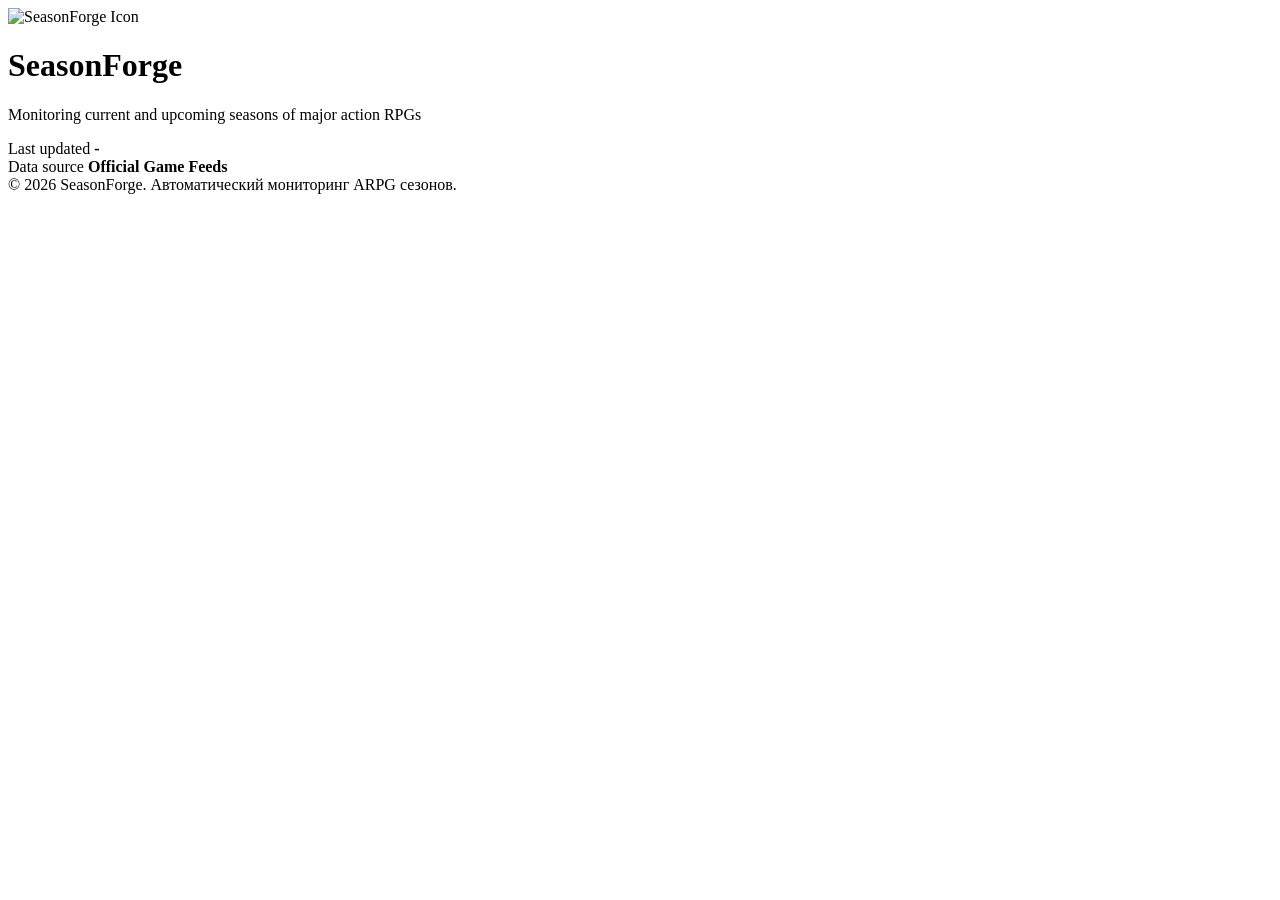
==== index.html @ a8137d78 "feat: implement SEO enhancements, hreflang alternates, and Event graph schemas (Step 4)" ====
<!DOCTYPE html>
<html lang="en">
  <head>
    <meta charset="UTF-8" />
    <meta name="viewport" content="width=device-width, initial-scale=1.0" />
    <title>SeasonForge - ARPG Season Tracker</title>
    <meta name="description" content="Monitor current and upcoming seasons, cycles, and leagues of major action RPGs like Path of Exile, Diablo IV, Last Epoch, and Torchlight Infinite." />
    
    <!-- Open Graph / Facebook -->
    <meta property="og:type" content="website" />
    <meta property="og:title" content="SeasonForge - ARPG Season Tracker" />
    <meta property="og:description" content="Monitor current and upcoming seasons, cycles, and leagues of major action RPGs like Path of Exile, Diablo IV, Last Epoch, and Torchlight Infinite." />
    
    <!-- Twitter -->
    <meta name="twitter:card" content="summary_large_image" />
    <meta name="twitter:title" content="SeasonForge - ARPG Season Tracker" />
    <meta name="twitter:description" content="Monitor current and upcoming seasons, cycles, and leagues of major action RPGs like Path of Exile, Diablo IV, Last Epoch, and Torchlight Infinite." />

    <link rel="stylesheet" href="./src/styles/main.css" />
    <link rel="icon" href="./assets/favicon.png" type="image/png" />
    <link rel="canonical" href="https://seasonforge.com/" />
    <link rel="alternate" hreflang="x-default" href="https://seasonforge.com/" />
    <link rel="alternate" hreflang="en" href="https://seasonforge.com/" />
    <link rel="alternate" hreflang="ru" href="https://seasonforge.com/?lang=ru" />
    <meta property="og:image" content="https://seasonforge.com/assets/images/og-image.jpg" />
    <meta name="twitter:image" content="https://seasonforge.com/assets/images/og-image.jpg" />
  </head>
  <body>
    <header class="app-header">
      <div class="app-header__logo-block">
        <div class="app-header__icon" style="padding: 0; overflow: hidden; background: transparent; border: none;">
          <img src="./assets/favicon.png" alt="SeasonForge Icon" style="width: 100%; height: 100%; object-fit: cover; border-radius: inherit;" />
        </div>
        <div>
          <h1 class="app-header__title">SeasonForge</h1>
          <p class="app-header__subtitle" id="app-header-subtitle">Monitoring current and upcoming seasons of major action RPGs</p>
        </div>
      </div>
      <div class="app-header__right-block" style="display: flex; align-items: center; gap: 1rem; flex-wrap: wrap;">
        <div class="app-header__meta">
          <div class="app-header__meta-item">
            <span class="app-header__meta-label" id="lbl-last-updated">Last updated</span>
            <strong id="last-updated-time">-</strong>
          </div>
          <div class="app-header__meta-item">
            <span class="app-header__meta-label" id="lbl-data-source">Data source</span>
            <strong id="lbl-source-value">Official Game Feeds</strong>
          </div>
        </div>
        <div id="lang-switcher" class="lang-switcher"></div>
      </div>
    </header>

    <div class="app-layout">
      <aside id="navbar"></aside>
      <main id="content"></main>
    </div>

    <footer class="app-footer">
      <span>© 2026 SeasonForge. Автоматический мониторинг ARPG сезонов.</span>
    </footer>

    <div id="toast-root"></div>
    <div id="modal-root"></div>
    <script type="module" src="./src/app.js"></script>
  </body>
</html>
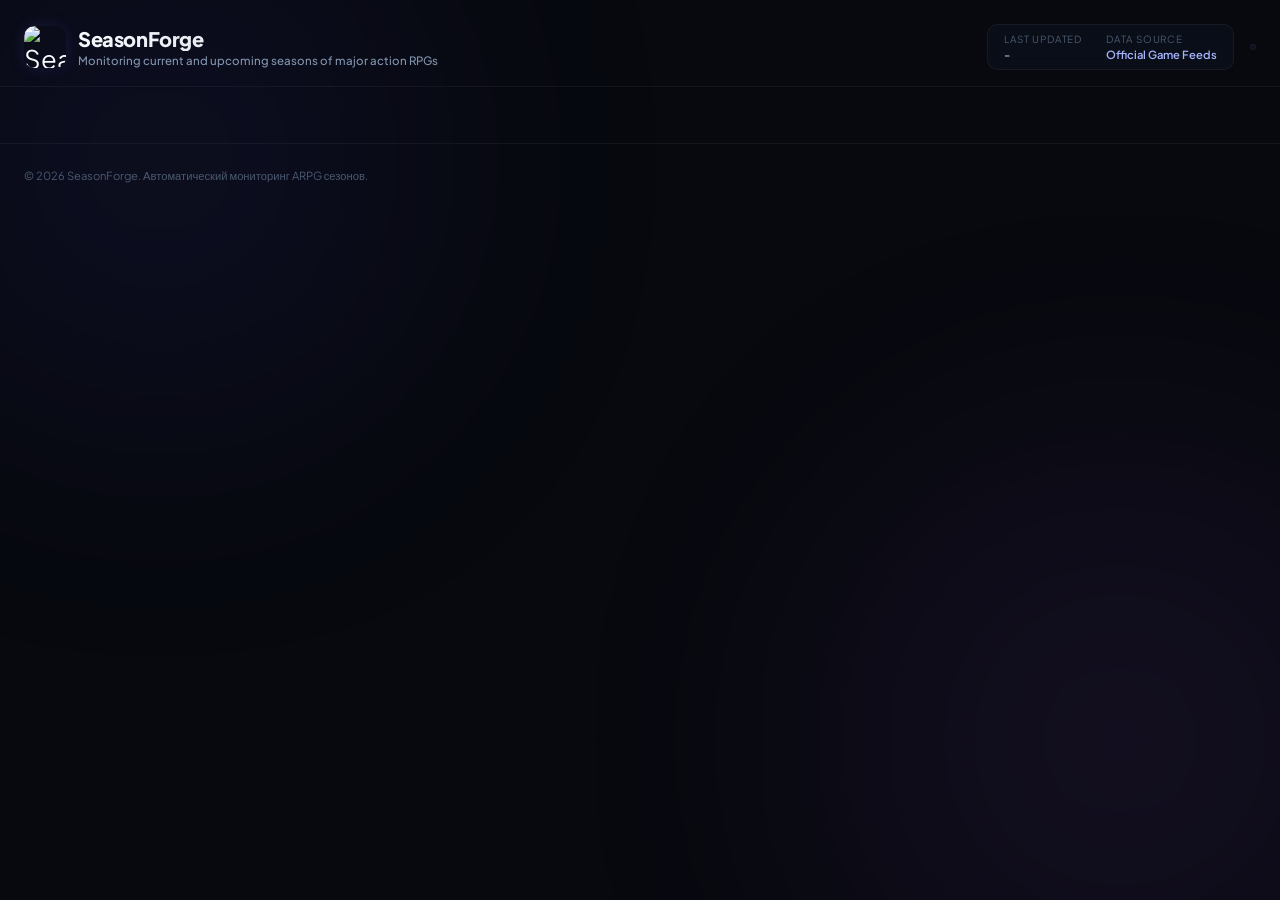
==== commit 824cfb22: "seo: add Google site verification meta tag and HTML verification file" ====
--- a/index.html
+++ b/index.html
@@ -5,6 +5,7 @@
     <meta name="viewport" content="width=device-width, initial-scale=1.0" />
     <title>SeasonForge - ARPG Season Tracker</title>
     <meta name="description" content="Monitor current and upcoming seasons, cycles, and leagues of major action RPGs like Path of Exile, Diablo IV, Last Epoch, and Torchlight Infinite." />
+    <meta name="google-site-verification" content="1ZmquktDWf9wST9j1OsRN_dFaSGy_9-yIFz_5vbRN0c" />
     
     <!-- Open Graph / Facebook -->
     <meta property="og:type" content="website" />
@@ -18,12 +19,12 @@
 
     <link rel="stylesheet" href="./src/styles/main.css" />
     <link rel="icon" href="./assets/favicon.png" type="image/png" />
-    <link rel="canonical" href="https://seasonforge.com/" />
-    <link rel="alternate" hreflang="x-default" href="https://seasonforge.com/" />
-    <link rel="alternate" hreflang="en" href="https://seasonforge.com/" />
-    <link rel="alternate" hreflang="ru" href="https://seasonforge.com/?lang=ru" />
-    <meta property="og:image" content="https://seasonforge.com/assets/images/og-image.jpg" />
-    <meta name="twitter:image" content="https://seasonforge.com/assets/images/og-image.jpg" />
+    <link rel="canonical" href="https://seasonforge.github.io/" />
+    <link rel="alternate" hreflang="x-default" href="https://seasonforge.github.io/" />
+    <link rel="alternate" hreflang="en" href="https://seasonforge.github.io/" />
+    <link rel="alternate" hreflang="ru" href="https://seasonforge.github.io/?lang=ru" />
+    <meta property="og:image" content="https://seasonforge.github.io/assets/images/og-image.jpg" />
+    <meta name="twitter:image" content="https://seasonforge.github.io/assets/images/og-image.jpg" />
   </head>
   <body>
     <header class="app-header">
--- a/src/styles/main.css
+++ b/src/styles/main.css
@@ -0,0 +1,1917 @@
+@import url('https://fonts.googleapis.com/css2?family=Plus+Jakarta+Sans:wght@300;400;500;600;700;800&display=swap');
+
+:root {
+  color-scheme: dark;
+  --bg: #07090e;
+  --panel: rgba(16, 22, 37, 0.7);
+  --panel-strong: rgba(7, 9, 14, 0.85);
+  --text: #f8fafc;
+  --muted: #8294ad;
+  --muted-strong: #4a5a70;
+  --border: rgba(255, 255, 255, 0.09);
+  --border-soft: rgba(255, 255, 255, 0.05);
+  --accent: #6366f1;
+  --accent-soft: rgba(99, 102, 241, 0.08);
+  --accent-glow: rgba(99, 102, 241, 0.2);
+  --gold: #f5c342;
+  --gold-soft: rgba(245, 195, 66, 0.1);
+  --gold-glow: rgba(245, 195, 66, 0.15);
+  --green-soft: rgba(16, 185, 129, 0.1);
+  --green-text: #a7f3d0;
+  --amber-soft: rgba(245, 158, 11, 0.1);
+  --amber-text: #fef08a;
+  --radius-xs: 8px;
+  --radius-sm: 10px;
+  --radius-md: 16px;
+  --radius-lg: 20px;
+  --radius-xl: 24px;
+  --font: 'Plus Jakarta Sans', sans-serif;
+  --shadow-card: 0 30px 70px rgba(0, 0, 0, 0.6);
+  --shadow-glow: 0 0 40px rgba(99, 102, 241, 0.04);
+}
+
+* {
+  box-sizing: border-box;
+}
+
+body {
+  margin: 0;
+  font-family: var(--font);
+  background: #07090e;
+  color: #f8fafc;
+  min-height: 100vh;
+  overflow-x: hidden;
+}
+
+/* Ambient glow orbs */
+body::before,
+body::after {
+  content: '';
+  position: fixed;
+  border-radius: 999px;
+  filter: blur(140px);
+  pointer-events: none;
+  z-index: 0;
+  opacity: 0.4;
+}
+
+body::before {
+  width: 480px;
+  height: 480px;
+  top: -80px;
+  left: -80px;
+  background: rgba(79, 70, 229, 0.3);
+}
+
+body::after {
+  width: 560px;
+  height: 560px;
+  right: -120px;
+  bottom: -120px;
+  background: rgba(168, 85, 247, 0.24);
+}
+
+/* ===== LAYOUT ===== */
+
+.app-layout {
+  display: grid;
+  grid-template-columns: 380px minmax(0, 1fr);
+  gap: 1.25rem;
+  padding: 1.5rem 1.5rem 2rem;
+  max-width: 1400px;
+  margin: 0 auto;
+}
+
+#navbar,
+#content {
+  position: relative;
+  z-index: 1;
+}
+
+#navbar {
+  padding: 0;
+}
+
+#content {
+  padding: 0;
+  min-width: 0;
+}
+
+/* Shared panel style */
+.navbar-panel,
+.game-card,
+.timeline-card,
+.modal__content,
+.toast {
+  background: var(--panel);
+  border: 1px solid var(--border);
+  box-shadow: var(--shadow-card), inset 0 1px 0 rgba(255, 255, 255, 0.05);
+  backdrop-filter: blur(12px);
+}
+
+/* ===== NAVBAR — Game Selection Panel ===== */
+
+.navbar-panel {
+  border-radius: var(--radius-md);
+  padding: 0.75rem 0.75rem;
+  position: sticky;
+  top: 2.5rem;
+  border-color: rgba(148, 163, 184, 0.15);
+  box-shadow: var(--shadow-card), var(--shadow-glow);
+}
+
+.navbar-panel__header {
+  display: flex;
+  align-items: center;
+  justify-content: space-between;
+  gap: 0.6rem;
+  margin-bottom: 0.4rem;
+  padding-bottom: 0.4rem;
+  border-bottom: 1px solid var(--border-soft);
+}
+
+.navbar-panel__icon {
+  width: 36px;
+  height: 36px;
+  border-radius: var(--radius-sm);
+  background: linear-gradient(135deg, rgba(99, 102, 241, 0.2), rgba(99, 102, 241, 0.08));
+  border: 1px solid rgba(99, 102, 241, 0.3);
+  display: flex;
+  align-items: center;
+  justify-content: center;
+  font-size: 1rem;
+  color: #a5b4fc;
+}
+
+.navbar-panel__eyebrow {
+  margin: 0 0 0.15rem;
+  font-size: 0.62rem;
+  letter-spacing: 0.2em;
+  text-transform: uppercase;
+  color: #a5b4fc;
+  font-weight: 600;
+}
+
+.navbar-panel__title {
+  margin: 0;
+  font-size: 1.1rem;
+  font-weight: 800;
+  letter-spacing: -0.03em;
+  background: linear-gradient(135deg, #f8fafc, #a5b4fc);
+  -webkit-background-clip: text;
+  -webkit-text-fill-color: transparent;
+  background-clip: text;
+}
+
+.navbar-panel__caption {
+  margin: 0 0 0.5rem;
+  font-size: 0.65rem;
+  color: var(--muted-strong);
+  letter-spacing: 0.02em;
+}
+
+.navbar__list {
+  display: flex;
+  flex-direction: column;
+  gap: 0.6rem;
+}
+
+.navbar__tab {
+  display: flex;
+  align-items: center;
+  gap: 0.4rem;
+  padding: 0.5rem 0.55rem;
+  border-radius: var(--radius-xs);
+  background: rgba(15, 23, 42, 0.7);
+  border: 1px solid rgba(148, 163, 184, 0.06);
+  cursor: pointer;
+  transition: all 0.15s ease;
+  min-height: 42px;
+  position: relative;
+}
+
+.navbar__tab:hover {
+  border-color: rgba(99, 102, 241, 0.18);
+  background: rgba(99, 102, 241, 0.06);
+  transform: translateX(2px);
+}
+
+.navbar__tab.navbar__link--active {
+  border-color: color-mix(in srgb, var(--tab-color, var(--gold)) 60%, transparent);
+  box-shadow: 0 0 16px color-mix(in srgb, var(--tab-color, var(--gold)) 10%, transparent) inset,
+              0 4px 20px rgba(0, 0, 0, 0.4),
+              0 0 15px color-mix(in srgb, var(--tab-color, var(--gold)) 12%, transparent);
+  background: linear-gradient(135deg, 
+    rgba(255, 255, 255, 0.03),
+    color-mix(in srgb, var(--tab-color, var(--gold)) 15%, transparent)
+  );
+  border-left: 4px solid var(--tab-color, var(--gold));
+  border-radius: var(--radius-xs);
+}
+
+.navbar__tab-main {
+  display: flex;
+  align-items: center;
+  gap: 0.65rem;
+  flex: 1;
+  min-width: 0;
+}
+
+.navbar__tab-icon {
+  width: 28px;
+  height: 28px;
+  border-radius: var(--radius-xs);
+  background: rgba(15, 23, 42, 0.6);
+  border: 1px solid rgba(255, 255, 255, 0.08);
+  display: flex;
+  align-items: center;
+  justify-content: center;
+  font-size: 0.95rem;
+  flex-shrink: 0;
+  transition: all 0.2s ease;
+}
+
+.navbar__link--active .navbar__tab-icon {
+  background: var(--tab-color, var(--accent));
+  border-color: var(--tab-color, var(--accent));
+  box-shadow: 0 0 10px color-mix(in srgb, var(--tab-color, var(--accent)) 30%, transparent);
+}
+
+.navbar__tab-logo {
+  width: 100%;
+  height: 100%;
+  object-fit: contain;
+  border-radius: inherit;
+  padding: 3px;
+  box-sizing: border-box;
+  display: block;
+}
+
+.navbar__tab-emoji {
+  display: flex;
+  align-items: center;
+  justify-content: center;
+}
+
+.navbar__tab-copy {
+  display: flex;
+  flex-direction: column;
+  gap: 0.05rem;
+  min-width: 0;
+}
+
+.navbar__name {
+  margin: 0;
+  font-weight: 700;
+  color: #f8fafc;
+  font-size: 0.88rem;
+  white-space: nowrap;
+  overflow: hidden;
+  text-overflow: ellipsis;
+}
+
+.navbar__link--active .navbar__name {
+  color: #fff;
+}
+
+.navbar__season {
+  margin: 0;
+  font-size: 0.72rem;
+  color: #9aa8c3;
+  white-space: nowrap;
+  overflow: hidden;
+  text-overflow: ellipsis;
+}
+
+.navbar__status {
+  padding: 0.15rem 0.45rem;
+  border-radius: 999px;
+  font-size: 0.55rem;
+  color: var(--muted);
+  text-transform: uppercase;
+  letter-spacing: 0.08em;
+  background: rgba(255, 255, 255, 0.02);
+  white-space: nowrap;
+  flex-shrink: 0;
+  border: 1px solid rgba(255, 255, 255, 0.06);
+}
+
+.navbar__status--ending {
+  background: rgba(245, 158, 11, 0.02);
+  color: rgba(245, 158, 11, 0.85);
+  border-color: rgba(245, 158, 11, 0.25);
+}
+
+.navbar__status--early-access {
+  background: rgba(148, 163, 184, 0.02);
+  color: rgba(148, 163, 184, 0.85);
+  border-color: rgba(148, 163, 184, 0.25);
+}
+
+.navbar__status--in-progress {
+  background: rgba(168, 85, 247, 0.02);
+  color: rgba(168, 85, 247, 0.85);
+  border-color: rgba(168, 85, 247, 0.25);
+}
+
+.navbar__status--active {
+  background: rgba(59, 130, 246, 0.02);
+  color: rgba(59, 130, 246, 0.85);
+  border-color: rgba(59, 130, 246, 0.25);
+}
+
+.navbar__status--just-started {
+  background: rgba(16, 185, 129, 0.02);
+  color: rgba(16, 185, 129, 0.85);
+  border-color: rgba(16, 185, 129, 0.25);
+}
+
+.navbar-panel__footer {
+  display: flex;
+  gap: 0.35rem;
+  margin-top: 0.6rem;
+  padding-top: 0.5rem;
+  border-top: 1px solid var(--border-soft);
+}
+
+.navbar-panel__action {
+  flex: 1;
+  border: 1px solid rgba(148, 163, 184, 0.1);
+  border-radius: var(--radius-xs);
+  background: rgba(15, 23, 42, 0.7);
+  color: #c7d2fe;
+  padding: 0.4rem 0.5rem;
+  font-weight: 600;
+  cursor: pointer;
+  font-size: 0.7rem;
+  font-family: var(--font);
+  transition: all 0.15s ease;
+  letter-spacing: 0.02em;
+}
+
+.navbar-panel__action:hover {
+  background: rgba(99, 102, 241, 0.12);
+  border-color: rgba(99, 102, 241, 0.25);
+  color: #f8fafc;
+}
+
+.navbar-panel__action--secondary {
+  background: rgba(15, 23, 42, 0.6);
+  color: var(--muted);
+}
+
+.navbar-panel__action--secondary:hover {
+  background: rgba(99, 102, 241, 0.08);
+  color: #c7d2fe;
+}
+
+/* ===== GAME CARD ===== */
+
+.game-card {
+  position: relative;
+  overflow: hidden;
+  border-radius: var(--radius-lg);
+  padding: 1.75rem;
+  min-height: 340px;
+  border-color: rgba(255, 255, 255, 0.04);
+  box-shadow: var(--shadow-card);
+}
+
+.game-card__glow {
+  position: absolute;
+  inset: auto -60px -60px auto;
+  width: 220px;
+  height: 220px;
+  border-radius: 999px;
+  background: color-mix(in srgb, var(--game-color, var(--accent)) 15%, transparent);
+  filter: blur(70px);
+  pointer-events: none;
+}
+
+.game-card__header {
+  display: flex;
+  justify-content: space-between;
+  align-items: flex-start;
+  gap: 0.75rem;
+  margin-bottom: 1.25rem;
+}
+
+.game-card__title-block {
+  position: relative;
+  z-index: 1;
+}
+
+.game-card__pill {
+  display: inline-block;
+  padding: 0.2rem 0.55rem;
+  border-radius: 999px;
+  font-size: 0.55rem;
+  font-weight: 700;
+  text-transform: uppercase;
+  letter-spacing: 0.08em;
+  border: 1px solid color-mix(in srgb, var(--game-color, var(--accent)) 20%, transparent);
+  background: rgba(15, 23, 42, 0.4);
+  color: color-mix(in srgb, var(--game-color, var(--accent)) 85%, #94a3b8);
+}
+
+.game-card__title {
+  margin: 0.4rem 0 0;
+  font-size: 2.1rem;
+  font-weight: 700;
+  letter-spacing: -0.02em;
+  line-height: 1.15;
+}
+
+.game-card__subtitle {
+  margin: 0.25rem 0 0;
+  color: var(--muted-strong);
+  font-size: 0.78rem;
+}
+
+.game-card__label {
+  display: block;
+  font-size: 0.6rem;
+  text-transform: uppercase;
+  letter-spacing: 0.15em;
+  color: var(--muted-strong);
+  margin-bottom: 0.35rem;
+  font-weight: 600;
+}
+
+.game-card__next-season {
+  position: relative;
+  z-index: 1;
+  text-align: right;
+  padding: 0.35rem 0.6rem;
+  border-radius: var(--radius-xs);
+  background: rgba(2, 6, 23, 0.3);
+  border: 1px solid rgba(148, 163, 184, 0.06);
+  min-width: 140px;
+}
+
+.game-card__next-season strong {
+  display: block;
+  margin-top: 0.1rem;
+  color: #f8fafc;
+  font-size: 0.88rem;
+  font-weight: 700;
+}
+
+.game-card__next-season-date {
+  margin: 0.15rem 0 0;
+  color: var(--muted);
+  font-size: 0.72rem;
+}
+
+.game-card__body {
+  display: grid;
+  grid-template-columns: 1.3fr 0.7fr;
+  gap: 1.25rem;
+}
+
+.game-card__panel {
+  position: relative;
+  z-index: 1;
+  padding: 1.25rem 1.5rem;
+  border-radius: 14px;
+  background: rgba(255, 255, 255, 0.015);
+  border: 1px solid rgba(255, 255, 255, 0.03);
+}
+
+.game-card__panel--main {
+  min-height: 150px;
+}
+
+.game-card__panel--side {
+  display: flex;
+  flex-direction: column;
+  justify-content: space-between;
+  gap: 0.85rem;
+}
+
+.game-card__panel--features {
+  grid-column: 1 / -1;
+  padding-top: 1.25rem;
+  padding-bottom: 1.25rem;
+  background: rgba(0, 0, 0, 0.16);
+  border: 1px solid rgba(255, 255, 255, 0.06);
+}
+
+.game-card__season {
+  margin: 0 0 0.6rem;
+  font-size: 1.1rem;
+  font-weight: 700;
+  color: #fff;
+}
+
+.game-card__meta-row {
+  display: flex;
+  justify-content: space-between;
+  align-items: center;
+  color: var(--muted);
+  font-size: 0.75rem;
+  margin-bottom: 0.65rem;
+  padding: 0.2rem 0;
+  border-radius: 0;
+  background: transparent;
+  border: none;
+}
+
+.game-card__meta-row span:last-child {
+  color: #e2e8f0;
+  font-weight: 600;
+}
+
+.game-card__progress-block {
+  margin-top: 0.85rem;
+}
+
+.game-card__progress-meta {
+  display: flex;
+  justify-content: space-between;
+  font-size: 0.72rem;
+  color: var(--muted);
+  margin-bottom: 0.35rem;
+}
+
+.game-card__details {
+  margin-top: 0.5rem;
+  padding-top: 0.4rem;
+  border-top: 1px solid rgba(148, 163, 184, 0.1);
+}
+
+.game-card__details strong {
+  display: block;
+  color: #fff;
+  margin-top: 0.15rem;
+}
+
+.game-card__features-block {
+  margin-top: 0.3rem;
+}
+
+.game-card__features-header {
+  display: flex;
+  align-items: center;
+  gap: 0.5rem;
+  margin-bottom: 0.5rem;
+}
+
+.game-card__features-header::before {
+  display: none;
+}
+
+.game-card__features-title {
+  margin: 0;
+  font-size: 0.72rem;
+  text-transform: uppercase;
+  letter-spacing: 0.16em;
+  color: var(--muted);
+  font-weight: 600;
+}
+
+.game-card__feature-grid {
+  list-style: none;
+  padding: 0;
+  margin: 0;
+  display: grid;
+  grid-template-columns: repeat(2, minmax(0, 1fr));
+  gap: 0.35rem;
+}
+
+.game-card__feature-item {
+  font-size: 0.75rem;
+  color: #e6eefb;
+  padding: 0.3rem 0;
+  display: flex;
+  align-items: flex-start;
+  gap: 0.5rem;
+}
+
+.game-card__feature-item::before {
+  display: none;
+}
+
+/* Countdown inside game card — compact blocks */
+.game-card__countdown {
+  display: grid;
+  grid-template-columns: repeat(4, minmax(0, 1fr));
+  gap: 0.45rem;
+}
+
+.game-card__countdown-item {
+  padding: 0.85rem 0.4rem;
+  text-align: center;
+  border-radius: var(--radius-xs);
+  background: rgba(255, 255, 255, 0.015);
+  border: 1px solid rgba(255, 255, 255, 0.03);
+  display: flex;
+  flex-direction: column;
+  align-items: center;
+  gap: 0.15rem;
+}
+
+.game-card__countdown-item strong {
+  display: block;
+  font-size: 1.1rem;
+  color: #f8fafc;
+  font-weight: 600;
+  line-height: 1.1;
+}
+
+.game-card__countdown-item span {
+  display: block;
+  font-size: 0.55rem;
+  text-transform: uppercase;
+  color: var(--muted-strong);
+  letter-spacing: 0.08em;
+}
+
+.game-card__developer {
+  color: #fff;
+  padding: 0;
+  background: transparent;
+  border: none;
+}
+
+.game-card__developer__label {
+  font-size: 0.6rem;
+  text-transform: uppercase;
+  letter-spacing: 0.14em;
+  color: var(--muted-strong);
+  margin: 0 0 0.1rem;
+}
+
+.game-card__developer strong {
+  display: block;
+  margin-top: 0.05rem;
+  font-size: 0.78rem;
+  font-weight: 700;
+}
+
+.game-card__link {
+  display: inline-flex;
+  align-items: center;
+  gap: 0.3rem;
+  text-decoration: none;
+  color: var(--accent);
+  font-weight: 700;
+  font-size: 0.75rem;
+  transition: color 0.15s ease, gap 0.15s ease;
+  padding: 0.2rem 0;
+}
+
+.game-card__link:hover {
+  color: #a5b4fc;
+  gap: 0.45rem;
+}
+
+.game-card__link::after {
+  content: '→';
+  font-size: 0.9em;
+}
+
+/* ===== GAME CARD CTA BLOCK ===== */
+.game-card__cta-block {
+  display: flex;
+  align-items: center;
+  gap: 1rem;
+  background: rgba(15, 23, 42, 0.4);
+  border: 1px solid rgba(139, 92, 246, 0.15);
+  border-radius: var(--radius-sm);
+  padding: 0.75rem 1rem;
+  margin: 1.25rem 0 0 0;
+  width: 100%;
+  text-decoration: none;
+  cursor: pointer;
+  transition: border-color 0.2s ease, box-shadow 0.2s ease, background-color 0.2s ease;
+}
+
+.game-card__cta-icon-box {
+  display: flex;
+  align-items: center;
+  justify-content: center;
+  width: 2.2rem;
+  height: 2.2rem;
+  background: rgba(139, 92, 246, 0.08);
+  border-radius: var(--radius-xs);
+  font-size: 1.1rem;
+  border: 1px solid rgba(139, 92, 246, 0.15);
+}
+
+.game-card__cta-content {
+  display: flex;
+  flex-direction: column;
+  flex: 1;
+  text-align: left;
+}
+
+.game-card__cta-title {
+  color: var(--text);
+  font-size: 0.85rem;
+  font-weight: 700;
+  letter-spacing: 0.02em;
+}
+
+.game-card__cta-subtitle {
+  color: var(--muted);
+  font-size: 0.7rem;
+  opacity: 0.7;
+  margin-top: 0.15rem;
+}
+
+.game-card__cta-arrow {
+  color: var(--accent);
+  font-size: 1.2rem;
+  font-weight: 700;
+  transition: transform 0.2s ease;
+}
+
+/* Hover effects */
+.game-card__cta-block:hover {
+  background-color: rgba(139, 92, 246, 0.08);
+  border-color: rgba(139, 92, 246, 0.5);
+  box-shadow: 0 0 15px rgba(139, 92, 246, 0.2);
+}
+
+.game-card__cta-block:hover .game-card__cta-arrow {
+  transform: translateX(3px);
+}
+
+/* ===== STATUS BADGE (standalone) ===== */
+
+.status-badge {
+  display: inline-block;
+  padding: 0.25rem 0.6rem;
+  border-radius: 999px;
+  font-size: 0.65rem;
+  font-weight: 700;
+  text-transform: uppercase;
+  letter-spacing: 0.08em;
+  border: 1px solid rgba(148, 163, 184, 0.1);
+}
+
+.status-badge--active {
+  background: rgba(16, 185, 129, 0.14);
+  color: var(--green-text);
+  border-color: rgba(16, 185, 129, 0.2);
+}
+
+.status-badge--in-development {
+  background: var(--amber-soft);
+  color: var(--amber-text);
+  border-color: rgba(245, 158, 11, 0.2);
+}
+
+.status-badge--default {
+  background: rgba(99, 102, 241, 0.14);
+  color: #c7d2fe;
+  border-color: rgba(99, 102, 241, 0.15);
+}
+
+/* ===== PROGRESS BAR ===== */
+
+.progress-bar {
+  display: grid;
+  gap: 0.3rem;
+}
+
+.progress-bar__label {
+  text-align: right;
+  font-size: 0.75rem;
+  color: var(--muted);
+  font-weight: 600;
+}
+
+.progress-bar__track {
+  height: 0.4rem;
+  border-radius: 999px;
+  background: rgba(148, 163, 184, 0.08);
+  overflow: hidden;
+  position: relative;
+}
+
+.progress-bar__fill {
+  height: 100%;
+  border-radius: inherit;
+  background: linear-gradient(90deg, var(--gold), #f7d96a);
+  box-shadow: 0 0 8px var(--gold-glow);
+  transition: width 0.3s ease;
+  position: relative;
+}
+
+.progress-bar__fill::after {
+  content: '';
+  position: absolute;
+  inset: 0;
+  border-radius: inherit;
+  background: linear-gradient(90deg, transparent, rgba(255, 255, 255, 0.3), transparent);
+  animation: shimmer 2s ease-in-out infinite;
+}
+
+@keyframes shimmer {
+  0% { transform: translateX(-100%); }
+  100% { transform: translateX(100%); }
+}
+
+/* ===== TIMELINE ===== */
+
+.timeline-view-wrapper {
+  display: flex;
+  flex-direction: column;
+  gap: 1.5rem;
+}
+
+.timeline-card {
+  border-radius: var(--radius-md);
+  padding: 1.5rem;
+  margin-top: 1rem;
+  background: rgba(15, 23, 42, 0.3);
+  border: 1px solid rgba(255, 255, 255, 0.05);
+}
+
+.timeline-card__header {
+  display: flex;
+  justify-content: space-between;
+  align-items: center;
+  margin-bottom: 1.25rem;
+  padding-bottom: 0.85rem;
+  border-bottom: 1px solid rgba(255, 255, 255, 0.05);
+}
+
+.timeline-card__title {
+  margin: 0;
+  font-size: 1.05rem;
+  font-weight: 800;
+  color: #e6eefb;
+  letter-spacing: 0.02em;
+}
+
+.timeline-card__caption {
+  margin: 0.25rem 0 0;
+  color: var(--muted);
+  font-size: 0.78rem;
+}
+
+.timeline-card__year-badge {
+  background: rgba(139, 92, 246, 0.15);
+  color: var(--accent);
+  border: 1px solid rgba(139, 92, 246, 0.3);
+  padding: 0.25rem 0.65rem;
+  border-radius: var(--radius-xs);
+  font-size: 0.75rem;
+  font-weight: 700;
+}
+
+/* --- HORIZONTAL GRID --- */
+.timeline-map__grid {
+  position: relative;
+  background: rgba(15, 23, 42, 0.45);
+  border: 1px solid rgba(255, 255, 255, 0.03);
+  border-radius: var(--radius-sm);
+  padding: 2.25rem 1.25rem 1.25rem 1.25rem;
+  overflow: hidden;
+}
+
+.timeline-map__months {
+  display: flex;
+  margin-left: 180px;
+  border-bottom: 1px solid rgba(255, 255, 255, 0.05);
+  padding-bottom: 0.75rem;
+  margin-bottom: 1.5rem;
+  position: relative;
+  z-index: 2;
+}
+
+.timeline-map__month {
+  flex: 1;
+  text-align: center;
+  font-size: 0.72rem;
+  font-weight: 800;
+  color: var(--muted);
+  letter-spacing: 0.05em;
+}
+
+.timeline-map__grid-lines {
+  position: absolute;
+  top: 0;
+  bottom: 0;
+  left: 192px; /* 180px row label + 12px grid start offset */
+  right: 20px; /* offset for right edge alignment */
+  display: flex;
+  pointer-events: none;
+  z-index: 1;
+}
+
+.timeline-map__grid-line {
+  flex: 1;
+  border-right: 1px dashed rgba(255, 255, 255, 0.03);
+}
+
+.timeline-map__rows {
+  position: relative;
+  z-index: 2;
+}
+
+/* --- ROW LAYOUT --- */
+.timeline-map__row {
+  display: flex;
+  align-items: center;
+  margin-bottom: 2rem;
+  position: relative;
+}
+
+.timeline-map__row:last-child {
+  margin-bottom: 0.5rem;
+}
+
+.timeline-map__row-label {
+  width: 180px;
+  display: flex;
+  align-items: center;
+  gap: 0.65rem;
+  flex-shrink: 0;
+}
+
+.timeline-map__row-logo {
+  width: 24px;
+  height: 24px;
+  object-fit: contain;
+}
+
+.timeline-map__row-emoji {
+  width: 24px;
+  height: 24px;
+  display: flex;
+  align-items: center;
+  justify-content: center;
+  font-size: 1.1rem;
+}
+
+.timeline-map__row-name {
+  font-size: 0.82rem;
+  font-weight: 700;
+  color: #f1f5f9;
+}
+
+.timeline-map__row-track {
+  flex: 1;
+  position: relative;
+  height: 24px;
+  margin-left: 12px;
+  margin-right: 20px;
+  display: flex;
+  align-items: center;
+}
+
+/* --- LINES & NODES --- */
+.timeline-bar {
+  position: absolute;
+  border-radius: 999px;
+  top: 50%;
+  transform: translateY(-50%);
+}
+
+.timeline-bar--current-elapsed {
+  height: 4px;
+  background: var(--game-color);
+  box-shadow: 0 0 10px color-mix(in srgb, var(--game-color) 40%, transparent);
+  animation: drawLine 0.8s cubic-bezier(0.16, 1, 0.3, 1) forwards;
+  transform-origin: left center;
+}
+
+.timeline-bar--current-remaining {
+  height: 4px;
+  background: var(--game-color);
+  opacity: 0.45; /* Faded remaining portion */
+  animation: drawLine 0.8s cubic-bezier(0.16, 1, 0.3, 1) forwards;
+  transform-origin: left center;
+}
+
+.timeline-bar__title {
+  position: absolute;
+  bottom: 8px;
+  left: 4px;
+  font-size: 0.68rem;
+  font-weight: 700;
+  white-space: nowrap;
+  max-width: 90px;
+  overflow: hidden;
+  text-overflow: ellipsis;
+  color: color-mix(in srgb, var(--game-color) 85%, #ffffff);
+}
+
+.timeline-circle {
+  position: absolute;
+  width: 10px;
+  height: 10px;
+  border-radius: 999px;
+  background: #090d16;
+  border: 3px solid var(--game-color);
+  transform: translate(-50%, -50%);
+  top: 50%;
+  z-index: 5;
+  box-shadow: 0 0 8px var(--game-color);
+  cursor: pointer;
+  transition: transform 0.2s ease, background-color 0.2s ease;
+  animation: popNode 0.4s cubic-bezier(0.34, 1.56, 0.64, 1) 0.5s both;
+}
+
+.timeline-circle:hover {
+  transform: translate(-50%, -50%) scale(1.35);
+  background-color: var(--game-color);
+}
+
+.timeline-circle__label {
+  position: absolute;
+  top: 14px;
+  left: 50%;
+  transform: translateX(-50%);
+  font-size: 0.68rem;
+  font-weight: 700;
+  color: color-mix(in srgb, var(--game-color) 85%, #ffffff);
+  white-space: nowrap;
+  max-width: 80px;
+  overflow: hidden;
+  text-overflow: ellipsis;
+}
+
+.timeline-circle__date {
+  position: absolute;
+  top: 26px;
+  left: 50%;
+  transform: translateX(-50%);
+  font-size: 0.62rem;
+  font-weight: 600;
+  color: var(--muted);
+  white-space: nowrap;
+}
+
+.timeline-bar--future {
+  height: 2px;
+  border-top: 2px dashed color-mix(in srgb, var(--game-color) 35%, transparent);
+}
+
+/* --- NOW LINE & DOT --- */
+.timeline-map__now-line {
+  position: absolute;
+  top: 0;
+  bottom: 0;
+  width: 1.5px;
+  background: linear-gradient(to bottom, var(--accent), rgba(139, 92, 246, 0.05));
+  z-index: 3;
+  pointer-events: none;
+}
+
+.timeline-map__now-badge {
+  position: absolute;
+  top: 8px;
+  left: 50%;
+  transform: translateX(-50%);
+  background: var(--accent);
+  color: #fff;
+  font-size: 0.58rem;
+  font-weight: 800;
+  padding: 0.15rem 0.35rem;
+  border-radius: 4px;
+  letter-spacing: 0.05em;
+  box-shadow: 0 0 10px rgba(139, 92, 246, 0.3);
+}
+
+.timeline-map__now-dot {
+  position: absolute;
+  width: 8px;
+  height: 8px;
+  border-radius: 999px;
+  background: var(--game-color);
+  top: 50%;
+  transform: translate(-50%, -50%);
+  z-index: 4;
+  box-shadow: 0 0 10px var(--game-color);
+  pointer-events: none;
+}
+
+/* --- ANIMATIONS --- */
+@keyframes drawLine {
+  from { transform: translateY(-50%) scaleX(0); }
+  to { transform: translateY(-50%) scaleX(1); }
+}
+
+@keyframes popNode {
+  from { transform: translate(-50%, -50%) scale(0); opacity: 0; }
+  to { transform: translate(-50%, -50%) scale(1); opacity: 1; }
+}
+
+/* --- TOOLTIP --- */
+.timeline-tooltip {
+  position: fixed;
+  z-index: 9999;
+  background: rgba(10, 15, 30, 0.95);
+  border: 1px solid rgba(139, 92, 246, 0.3);
+  box-shadow: 0 4px 20px rgba(0, 0, 0, 0.6), 0 0 15px rgba(139, 92, 246, 0.1);
+  padding: 0.75rem 1rem;
+  border-radius: var(--radius-sm);
+  pointer-events: none;
+  font-family: inherit;
+  backdrop-filter: blur(4px);
+  max-width: 250px;
+}
+
+.timeline-tooltip__title {
+  font-size: 0.8rem;
+  font-weight: 800;
+  color: #ffffff;
+  margin-bottom: 0.25rem;
+  letter-spacing: 0.02em;
+}
+
+.timeline-tooltip__season {
+  font-size: 0.72rem;
+  font-weight: 700;
+  color: var(--accent);
+  margin-bottom: 0.5rem;
+  border-bottom: 1px solid rgba(255, 255, 255, 0.08);
+  padding-bottom: 0.35rem;
+}
+
+.timeline-tooltip__detail {
+  font-size: 0.65rem;
+  color: #cbd5e1;
+  margin-bottom: 0.15rem;
+}
+
+.timeline-tooltip__detail strong {
+  color: var(--muted);
+}
+
+/* --- UPCOMING LAUNCHES CARD GRID --- */
+.upcoming-launches {
+  margin-top: 0.5rem;
+}
+
+.upcoming-launches__header {
+  margin-bottom: 1rem;
+}
+
+.upcoming-launches__title {
+  margin: 0;
+  font-size: 0.95rem;
+  font-weight: 800;
+  color: #e6eefb;
+  letter-spacing: 0.02em;
+}
+
+.upcoming-launches__caption {
+  margin: 0.2rem 0 0;
+  color: var(--muted);
+  font-size: 0.75rem;
+}
+
+.upcoming-launches__grid {
+  display: grid;
+  grid-template-columns: repeat(auto-fit, minmax(130px, 1fr));
+  gap: 0.75rem;
+}
+
+.upcoming-card {
+  background: rgba(15, 23, 42, 0.3);
+  border: 1px solid rgba(255, 255, 255, 0.04);
+  border-radius: var(--radius-sm);
+  padding: 0.75rem;
+  display: flex;
+  flex-direction: column;
+  transition: border-color 0.2s ease, box-shadow 0.2s ease, background-color 0.2s ease;
+  position: relative;
+  overflow: hidden;
+}
+
+.upcoming-card::before {
+  content: '';
+  position: absolute;
+  top: 0;
+  left: 0;
+  right: 0;
+  height: 2px;
+  background: var(--game-color);
+  opacity: 0.6;
+}
+
+.upcoming-card:hover {
+  background: rgba(15, 23, 42, 0.45);
+  border-color: color-mix(in srgb, var(--game-color) 40%, transparent);
+  box-shadow: 0 0 12px color-mix(in srgb, var(--game-color) 12%, transparent);
+}
+
+.upcoming-card__date {
+  font-size: 0.62rem;
+  font-weight: 800;
+  color: var(--game-color);
+  letter-spacing: 0.05em;
+  margin-bottom: 0.25rem;
+}
+
+.upcoming-card__game-name {
+  margin: 0;
+  font-size: 0.78rem;
+  font-weight: 800;
+  color: #ffffff;
+  white-space: nowrap;
+  overflow: hidden;
+  text-overflow: ellipsis;
+}
+
+.upcoming-card__season-name {
+  font-size: 0.65rem;
+  color: var(--muted);
+  margin-top: 0.15rem;
+  margin-bottom: 0.6rem;
+  font-weight: 600;
+  white-space: nowrap;
+  overflow: hidden;
+  text-overflow: ellipsis;
+}
+
+.upcoming-card__countdown {
+  display: flex;
+  gap: 0.35rem;
+  margin-top: auto;
+  border-top: 1px solid rgba(255, 255, 255, 0.04);
+  padding-top: 0.5rem;
+}
+
+.upcoming-card__countdown-item {
+  flex: 1;
+  display: flex;
+  flex-direction: column;
+  align-items: center;
+  background: rgba(0, 0, 0, 0.15);
+  border-radius: var(--radius-xs);
+  padding: 0.15rem 0;
+}
+
+.upcoming-card__countdown-item strong {
+  font-size: 0.8rem;
+  font-weight: 800;
+  color: #ffffff;
+}
+
+.upcoming-card__countdown-item span {
+  font-size: 0.5rem;
+  color: var(--muted);
+  text-transform: uppercase;
+  font-weight: 700;
+  margin-top: 0.02rem;
+}
+
+/* ===== TOAST ===== */
+
+.toast {
+  position: fixed;
+  right: 1.5rem;
+  bottom: 1.5rem;
+  border-radius: var(--radius-md);
+  padding: 0.85rem 1rem;
+  display: flex;
+  align-items: center;
+  gap: 0.75rem;
+  z-index: 60;
+  animation: toast-slide-in 0.3s ease-out;
+  max-width: 400px;
+  border-color: rgba(148, 163, 184, 0.15);
+}
+
+@keyframes toast-slide-in {
+  from {
+    transform: translateX(100%);
+    opacity: 0;
+  }
+  to {
+    transform: translateX(0);
+    opacity: 1;
+  }
+}
+
+.toast__icon {
+  width: 2rem;
+  height: 2rem;
+  display: grid;
+  place-items: center;
+  border-radius: 999px;
+  background: rgba(99, 102, 241, 0.16);
+  flex-shrink: 0;
+  font-size: 0.85rem;
+}
+
+.toast--error .toast__icon {
+  background: rgba(239, 68, 68, 0.2);
+  color: #fca5a5;
+}
+
+.toast--success .toast__icon {
+  background: rgba(16, 185, 129, 0.2);
+  color: var(--green-text);
+}
+
+.toast__title {
+  font-weight: 700;
+  font-size: 0.85rem;
+  color: #f8fafc;
+}
+
+.toast__message {
+  color: var(--muted);
+  font-size: 0.8rem;
+  margin-top: 0.05rem;
+}
+
+/* ===== MODAL ===== */
+
+.modal {
+  position: fixed;
+  inset: 0;
+  display: flex;
+  align-items: center;
+  justify-content: center;
+  z-index: 50;
+}
+
+.modal--hidden {
+  display: none;
+}
+
+.modal__backdrop {
+  position: absolute;
+  inset: 0;
+  background: rgba(2, 6, 23, 0.8);
+  animation: modal-fade-in 0.2s ease-out;
+}
+
+@keyframes modal-fade-in {
+  from { opacity: 0; }
+  to { opacity: 1; }
+}
+
+.modal__content {
+  position: relative;
+  z-index: 1;
+  border-radius: var(--radius-xl);
+  padding: 1.5rem;
+  min-width: min(90vw, 420px);
+  animation: modal-scale-in 0.2s ease-out;
+  border-color: rgba(148, 163, 184, 0.12);
+}
+
+@keyframes modal-scale-in {
+  from {
+    transform: scale(0.92);
+    opacity: 0;
+  }
+  to {
+    transform: scale(1);
+    opacity: 1;
+  }
+}
+
+.modal__close {
+  position: absolute;
+  top: 0.75rem;
+  right: 0.75rem;
+  border: none;
+  background: transparent;
+  color: var(--muted);
+  font-size: 1.1rem;
+  cursor: pointer;
+  width: 32px;
+  height: 32px;
+  display: grid;
+  place-items: center;
+  border-radius: 999px;
+  transition: all 0.15s ease;
+}
+
+.modal__close:hover {
+  background: rgba(148, 163, 184, 0.1);
+  color: #f8fafc;
+}
+
+.modal__title {
+  margin: 0 0 0.6rem;
+  font-size: 1.1rem;
+  font-weight: 700;
+}
+
+.modal__body {
+  color: var(--muted);
+  font-size: 0.88rem;
+  line-height: 1.6;
+}
+
+/* ===== RESPONSIVE ===== */
+
+@media (max-width: 1100px) {
+  .app-layout {
+    grid-template-columns: 340px minmax(0, 1fr);
+    gap: 1rem;
+  }
+}
+
+@media (max-width: 900px) {
+  .app-layout {
+    grid-template-columns: 1fr;
+  }
+
+  .game-card__body {
+    grid-template-columns: 1fr;
+  }
+
+  .game-card__panel--side {
+    flex-direction: row;
+    flex-wrap: wrap;
+  }
+
+  .game-card__panel--side > * {
+    flex: 1;
+    min-width: 140px;
+  }
+}
+
+@media (max-width: 640px) {
+  .app-layout {
+    padding: 0.75rem 0.5rem 1.5rem;
+    gap: 0.75rem;
+  }
+
+  .game-card__header {
+    flex-direction: column;
+  }
+
+  .game-card__next-season {
+    text-align: left;
+    width: 100%;
+  }
+
+  .game-card__countdown {
+    grid-template-columns: repeat(2, minmax(0, 1fr));
+  }
+
+  .game-card__feature-grid {
+    grid-template-columns: 1fr;
+  }
+
+  .navbar-panel {
+    position: static;
+  }
+}
+
+/* ===== UTILITY ===== */
+.sr-only {
+  position: absolute;
+  width: 1px;
+  height: 1px;
+  padding: 0;
+  margin: -1px;
+  overflow: hidden;
+  clip: rect(0, 0, 0, 0);
+  white-space: nowrap;
+  border-width: 0;
+}
+
+/* ===== VERIFICATION BADGES & TBA STATES ===== */
+
+.game-card__next-season-title {
+  display: flex;
+  align-items: center;
+  gap: 0.5rem;
+  flex-wrap: wrap;
+}
+
+.game-card__season {
+  display: flex;
+  align-items: center;
+  gap: 0.6rem;
+  flex-wrap: wrap;
+  margin-top: 0.4rem;
+  margin-bottom: 0.8rem;
+}
+
+.verification-badge {
+  display: inline-flex;
+  align-items: center;
+  gap: 0.25rem;
+  font-size: 0.65rem;
+  font-weight: 700;
+  text-transform: uppercase;
+  letter-spacing: 0.05em;
+  padding: 0.2rem 0.45rem;
+  border-radius: var(--radius-xs);
+  border: 1px solid transparent;
+  transition: all 0.2s ease;
+}
+
+.verification-badge__link {
+  text-decoration: none;
+  cursor: pointer;
+  display: inline-flex;
+}
+
+.verification-badge__link:hover .verification-badge {
+  transform: translateY(-1px);
+  box-shadow: 0 4px 12px rgba(0, 0, 0, 0.15);
+}
+
+.verification-badge--official {
+  background: var(--green-soft);
+  color: var(--green-text);
+  border-color: rgba(16, 185, 129, 0.3);
+}
+
+.verification-badge--ai {
+  background: rgba(99, 102, 241, 0.15);
+  color: #a5b4fc;
+  border-color: rgba(99, 102, 241, 0.3);
+}
+
+.verification-badge--estimated {
+  background: rgba(245, 195, 66, 0.04);
+  color: #f5c342;
+  border-color: rgba(245, 195, 66, 0.18);
+}
+
+/* TBA Countdown & Progress placeholders */
+.game-card__countdown--tba,
+.game-card__countdown--launched {
+  display: flex;
+  flex-direction: column;
+  align-items: center;
+  justify-content: center;
+  background: rgba(15, 23, 42, 0.6);
+  border: 1px dashed var(--border);
+  border-radius: var(--radius-md);
+  padding: 2rem 1rem;
+  text-align: center;
+  min-height: 104px;
+}
+
+.game-card__countdown--launched {
+  background: rgba(16, 185, 129, 0.08);
+  border: 1px solid rgba(16, 185, 129, 0.35);
+  box-shadow: 0 0 20px rgba(16, 185, 129, 0.05);
+}
+
+.game-card__tba-icon {
+  font-size: 1.8rem;
+  margin-bottom: 0.3rem;
+  opacity: 0.7;
+  animation: float-slow 3s ease-in-out infinite;
+}
+
+.game-card__tba-label {
+  font-size: 0.75rem;
+  color: var(--muted);
+  font-weight: 500;
+}
+
+.game-card__progress-bar-placeholder {
+  width: 100%;
+  height: 8px;
+  background: var(--border-soft);
+  border-radius: var(--radius-xs);
+  position: relative;
+  overflow: hidden;
+}
+
+.game-card__progress-bar-placeholder::after {
+  content: '';
+  position: absolute;
+  top: 0;
+  left: 0;
+  width: 100%;
+  height: 100%;
+  background: linear-gradient(90deg, transparent, rgba(255, 255, 255, 0.05), transparent);
+  transform: translateX(-100%);
+  animation: shimmer 1.5s infinite;
+}
+
+@keyframes float-slow {
+  0%, 100% {
+    transform: translateY(0);
+  }
+  50% {
+    transform: translateY(-4px);
+  }
+}
+
+@keyframes shimmer {
+  100% {
+    transform: translateX(100%);
+  }
+}
+
+/* ===== APP HEADER & FOOTER (SeasonForge) ===== */
+
+.app-header {
+  max-width: 1400px;
+  margin: 0 auto;
+  padding: 1.5rem 1.5rem 1rem;
+  display: flex;
+  justify-content: space-between;
+  align-items: center;
+  border-bottom: 1px solid var(--border-soft);
+  position: relative;
+  z-index: 1;
+}
+
+.app-header__logo-block {
+  display: flex;
+  align-items: center;
+  gap: 0.75rem;
+}
+
+.app-header__icon {
+  font-size: 1.6rem;
+  background: linear-gradient(135deg, rgba(99, 102, 241, 0.25), rgba(168, 85, 247, 0.2));
+  border: 1px solid rgba(99, 102, 241, 0.35);
+  border-radius: var(--radius-sm);
+  width: 42px;
+  height: 42px;
+  display: flex;
+  align-items: center;
+  justify-content: center;
+  box-shadow: 0 0 15px rgba(99, 102, 241, 0.15);
+}
+
+.app-header__title {
+  margin: 0;
+  font-size: 1.25rem;
+  font-weight: 800;
+  letter-spacing: -0.02em;
+  background: linear-gradient(135deg, #f8fafc, #cbd5e1);
+  -webkit-background-clip: text;
+  -webkit-text-fill-color: transparent;
+  background-clip: text;
+}
+
+.app-header__subtitle {
+  margin: 0.15rem 0 0;
+  font-size: 0.72rem;
+  color: var(--muted);
+  font-weight: 500;
+}
+
+.app-header__meta {
+  display: flex;
+  gap: 1.5rem;
+  font-size: 0.7rem;
+  background: rgba(15, 23, 42, 0.4);
+  padding: 0.5rem 1rem;
+  border-radius: var(--radius-sm);
+  border: 1px solid var(--border-soft);
+  backdrop-filter: blur(8px);
+}
+
+.app-header__meta-item {
+  display: flex;
+  flex-direction: column;
+  gap: 0.1rem;
+}
+
+.app-header__meta-label {
+  color: var(--muted-strong);
+  font-size: 0.62rem;
+  text-transform: uppercase;
+  letter-spacing: 0.08em;
+}
+
+.app-header__meta strong {
+  color: #a5b4fc;
+  font-weight: 600;
+}
+
+/* App Footer */
+.app-footer {
+  max-width: 1400px;
+  margin: 0 auto;
+  padding: 1.5rem 1.5rem 2.5rem;
+  display: flex;
+  justify-content: space-between;
+  align-items: center;
+  border-top: 1px solid var(--border-soft);
+  font-size: 0.7rem;
+  color: var(--muted-strong);
+  position: relative;
+  z-index: 1;
+}
+
+.app-footer__reset-btn {
+  background: transparent;
+  border: none;
+  color: var(--muted);
+  font-family: var(--font);
+  font-size: 0.7rem;
+  font-weight: 500;
+  cursor: pointer;
+  padding: 0.2rem 0.5rem;
+  border-radius: var(--radius-xs);
+  transition: all 0.15s ease;
+  border: 1px solid transparent;
+}
+
+.app-footer__reset-btn:hover {
+  color: #cbd5e1;
+  background: rgba(148, 163, 184, 0.08);
+  border-color: var(--border-soft);
+}
+
+/* Sidebar Action Buttons Active State */
+.navbar-panel__action.navbar-panel__action--active {
+  background: var(--accent);
+  color: #fff;
+  border-color: var(--accent);
+  box-shadow: 0 0 12px rgba(99, 102, 241, 0.3);
+}
+
+.navbar-panel__action.navbar-panel__action--active:hover {
+  background: color-mix(in srgb, var(--accent) 85%, #fff);
+  border-color: color-mix(in srgb, var(--accent) 85%, #fff);
+}
+
+/* Feature Checkmark Icons */
+.game-card__feature-item {
+  display: flex;
+  align-items: flex-start;
+  gap: 0.5rem;
+}
+
+.game-card__feature-check {
+  color: var(--game-color, var(--accent));
+  font-weight: 700;
+  font-size: 0.95rem;
+  line-height: 1.2;
+  flex-shrink: 0;
+}
+
+.game-card__feature-text {
+  font-size: 0.75rem;
+  color: #e2e8f0;
+  line-height: 1.4;
+}
+
+.game-card__features-compass {
+  margin-right: 0.25rem;
+  font-size: 0.85rem;
+}
+
+/* Official Source styling under title */
+.game-card__source-info {
+  margin-top: 0.65rem;
+  font-size: 0.72rem;
+  color: var(--muted);
+  font-weight: 500;
+  display: flex;
+  align-items: center;
+  gap: 0.4rem;
+  flex-wrap: wrap;
+}
+
+.game-card__source-badge {
+  color: #a5b4fc;
+  font-weight: 600;
+  background: rgba(165, 180, 252, 0.08);
+  padding: 0.1rem 0.4rem;
+  border-radius: var(--radius-xs);
+  border: 1px solid rgba(165, 180, 252, 0.12);
+  display: inline-flex;
+  align-items: center;
+  gap: 0.2rem;
+}
+
+.game-card__source-title {
+  color: var(--text);
+  font-weight: 600;
+  max-width: 250px;
+  white-space: nowrap;
+  overflow: hidden;
+  text-overflow: ellipsis;
+  display: inline-block;
+  vertical-align: bottom;
+}
+
+.game-card__source-link {
+  color: var(--game-color, var(--accent));
+  text-decoration: none;
+  font-weight: 600;
+  transition: opacity 0.2s ease, text-decoration 0.2s ease;
+}
+
+.game-card__source-link:hover {
+  text-decoration: underline;
+  opacity: 0.9;
+}
+
+/* ===== LANG SWITCHER ===== */
+.lang-switcher {
+  display: flex;
+  background: rgba(15, 23, 42, 0.6);
+  border: 1px solid var(--border-soft);
+  border-radius: var(--radius-xs);
+  padding: 2px;
+  backdrop-filter: blur(8px);
+}
+
+.lang-switcher__btn {
+  background: transparent;
+  border: none;
+  color: var(--muted);
+  font-size: 0.65rem;
+  font-family: var(--font);
+  font-weight: 700;
+  padding: 0.35rem 0.6rem;
+  border-radius: calc(var(--radius-xs) - 2px);
+  cursor: pointer;
+  transition: all 0.2s ease;
+  letter-spacing: 0.05em;
+  display: flex;
+  align-items: center;
+  gap: 0.3rem;
+}
+
+.lang-switcher__btn:hover {
+  color: var(--text);
+}
+
+.lang-switcher__btn--active {
+  background: var(--accent);
+  color: #fff;
+  box-shadow: 0 0 10px var(--accent-glow);
+}
+
+.lang-switcher__flag {
+  width: 14px;
+  height: 10px;
+  border-radius: 1px;
+  object-fit: cover;
+  display: inline-block;
+}
+
+/* History Table styling */
+.history-table th, .history-table td {
+  padding: 0.75rem 0.5rem;
+  border-bottom: 1px solid #1f2937;
+}
+.history-table tbody tr:hover {
+  background-color: rgba(255, 255, 255, 0.03);
+}
+.history-table__link {
+  color: var(--color-primary, #6366f1);
+  text-decoration: none;
+  transition: opacity 0.2s;
+}
+.history-table__link:hover {
+  opacity: 0.8;
+}
+
+/* Useful Links Grid styling */
+.game-card__links-grid {
+  display: grid;
+  grid-template-columns: repeat(auto-fill, minmax(220px, 1fr));
+  gap: 1rem;
+  padding: 0.5rem 0;
+}
+.game-card__link-item {
+  display: flex;
+  flex-direction: column;
+  gap: 0.25rem;
+  padding: 0.75rem 1rem;
+  border-radius: var(--radius-sm);
+  background: rgba(255, 255, 255, 0.015);
+  border: 1px solid rgba(255, 255, 255, 0.03);
+  transition: background 0.2s, border-color 0.2s;
+}
+.game-card__link-item:hover {
+  background: rgba(255, 255, 255, 0.03);
+  border-color: rgba(99, 102, 241, 0.18);
+}
+.game-card__link-category {
+  font-size: 0.6rem;
+  text-transform: uppercase;
+  color: var(--muted-strong);
+  letter-spacing: 0.08em;
+}
+.game-card__link-anchor {
+  font-size: 0.85rem;
+  font-weight: 700;
+  color: #f8fafc;
+  text-decoration: none;
+  display: inline-flex;
+  align-items: center;
+  gap: 0.35rem;
+  transition: color 0.15s;
+}
+.game-card__link-anchor:hover {
+  color: var(--color-primary, #a5b4fc);
+}
+.game-card__link-anchor::after {
+  content: '↗';
+  font-size: 0.8em;
+  opacity: 0.7;
+}
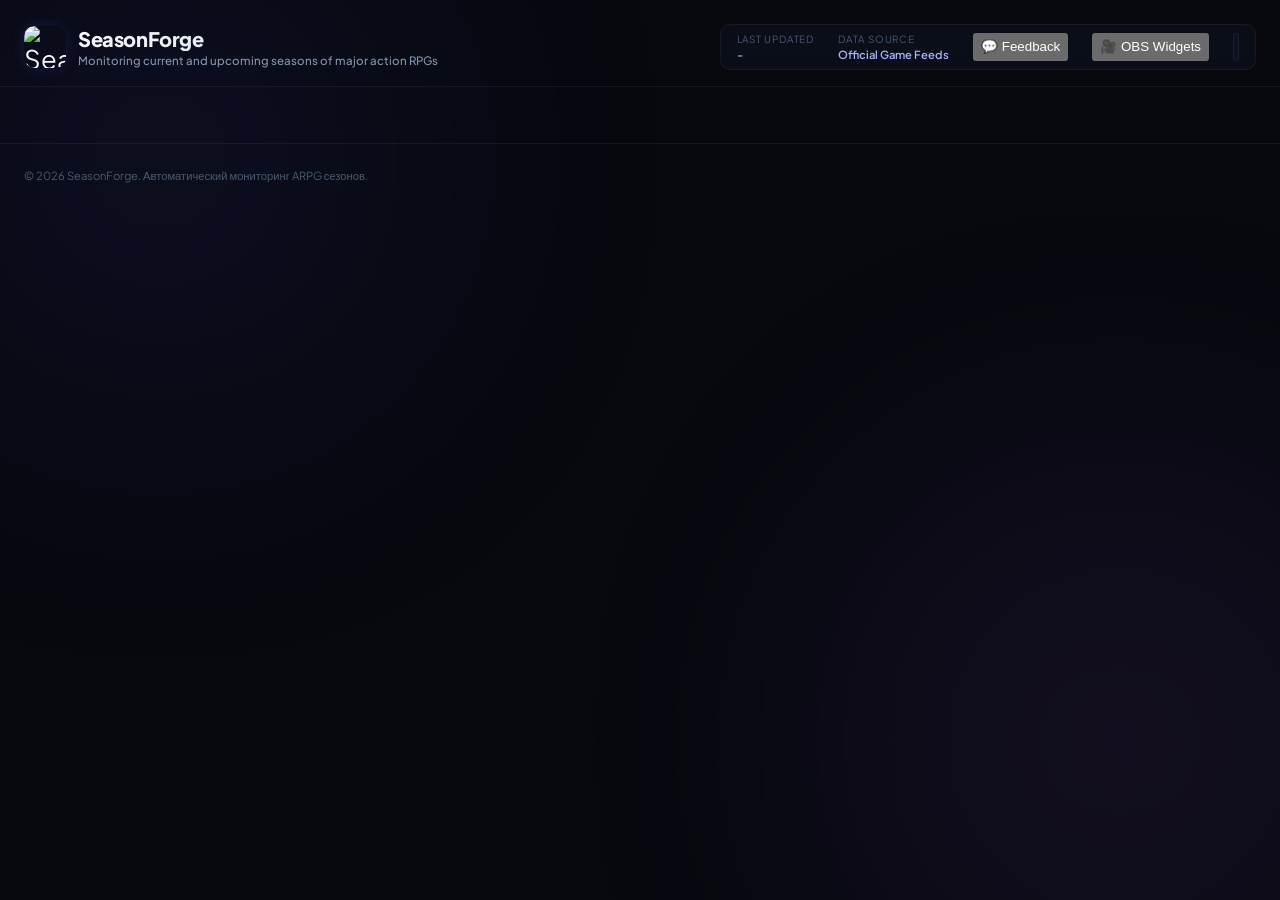
==== commit 947917a7: "chore: add cache busters to static assets to solve browser caching of index.html links" ====
--- a/index.html
+++ b/index.html
@@ -17,14 +17,14 @@
     <meta name="twitter:title" content="SeasonForge - ARPG Season Tracker" />
     <meta name="twitter:description" content="Monitor current and upcoming seasons, cycles, and leagues of major action RPGs like Path of Exile, Diablo IV, Last Epoch, and Torchlight Infinite." />
 
-    <link rel="stylesheet" href="./src/styles/main.css" />
+    <link rel="stylesheet" href="./src/styles/main.css?v=1.0.1" />
     <link rel="icon" href="./assets/favicon.png" type="image/png" />
-    <link rel="canonical" href="https://seasonforge.github.io/" />
-    <link rel="alternate" hreflang="x-default" href="https://seasonforge.github.io/" />
-    <link rel="alternate" hreflang="en" href="https://seasonforge.github.io/" />
-    <link rel="alternate" hreflang="ru" href="https://seasonforge.github.io/?lang=ru" />
-    <meta property="og:image" content="https://seasonforge.github.io/assets/images/og-image.jpg" />
-    <meta name="twitter:image" content="https://seasonforge.github.io/assets/images/og-image.jpg" />
+    <link rel="canonical" href="https://seasonforge.online/" />
+    <link rel="alternate" hreflang="x-default" href="https://seasonforge.online/" />
+    <link rel="alternate" hreflang="en" href="https://seasonforge.online/" />
+    <link rel="alternate" hreflang="ru" href="https://seasonforge.online/?lang=ru" />
+    <meta property="og:image" content="https://seasonforge.online/assets/images/og-image.jpg" />
+    <meta name="twitter:image" content="https://seasonforge.online/assets/images/og-image.jpg" />
   </head>
   <body>
     <header class="app-header">
@@ -47,7 +47,14 @@
             <span class="app-header__meta-label" id="lbl-data-source">Data source</span>
             <strong id="lbl-source-value">Official Game Feeds</strong>
           </div>
-        </div>
+        <button id="feedback-trigger-btn" class="feedback-trigger-btn">
+          <span class="feedback-trigger-btn__icon">💬</span>
+          <span id="lbl-feedback-btn">Feedback</span>
+        </button>
+        <button id="streamer-trigger-btn" class="streamer-trigger-btn">
+          <span class="streamer-trigger-btn__icon">🎥</span>
+          <span id="lbl-streamer-btn">OBS Widgets</span>
+        </button>
         <div id="lang-switcher" class="lang-switcher"></div>
       </div>
     </header>
@@ -63,6 +70,6 @@
 
     <div id="toast-root"></div>
     <div id="modal-root"></div>
-    <script type="module" src="./src/app.js"></script>
+    <script type="module" src="./src/app.js?v=1.0.1"></script>
   </body>
 </html>
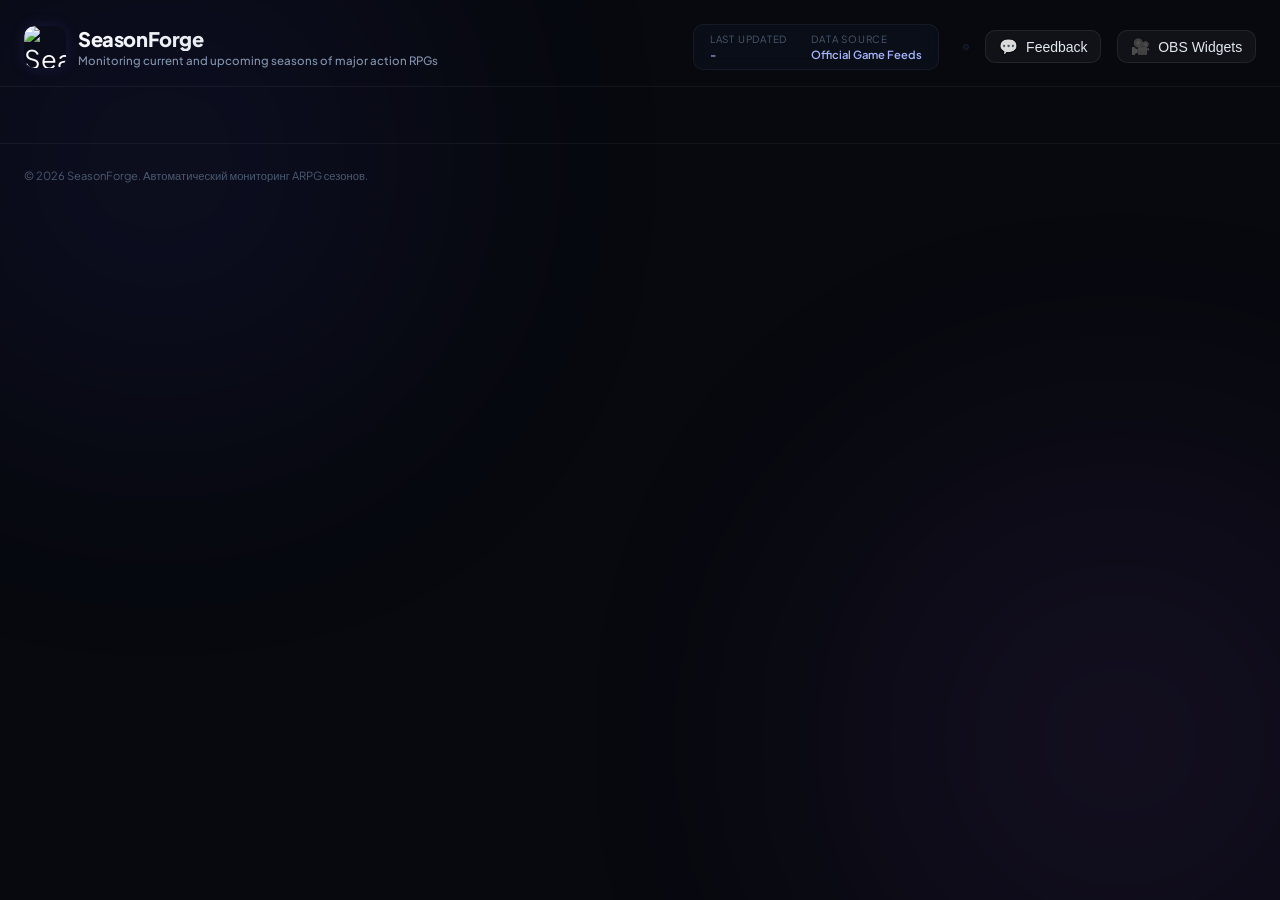
==== commit fe90bad6: "feat(mobile): implement mobile games feed, bottom sticky nav bar, and optimized timeline mobile UX" ====
--- a/index.html
+++ b/index.html
@@ -37,7 +37,7 @@
           <p class="app-header__subtitle" id="app-header-subtitle">Monitoring current and upcoming seasons of major action RPGs</p>
         </div>
       </div>
-      <div class="app-header__right-block" style="display: flex; align-items: center; gap: 1rem; flex-wrap: wrap;">
+      <div class="app-header__right-block">
         <div class="app-header__meta">
           <div class="app-header__meta-item">
             <span class="app-header__meta-label" id="lbl-last-updated">Last updated</span>
@@ -47,15 +47,18 @@
             <span class="app-header__meta-label" id="lbl-data-source">Data source</span>
             <strong id="lbl-source-value">Official Game Feeds</strong>
           </div>
-        <button id="feedback-trigger-btn" class="feedback-trigger-btn">
-          <span class="feedback-trigger-btn__icon">💬</span>
-          <span id="lbl-feedback-btn">Feedback</span>
-        </button>
-        <button id="streamer-trigger-btn" class="streamer-trigger-btn">
-          <span class="streamer-trigger-btn__icon">🎥</span>
-          <span id="lbl-streamer-btn">OBS Widgets</span>
-        </button>
-        <div id="lang-switcher" class="lang-switcher"></div>
+        </div>
+        <div class="app-header__tools">
+          <div id="lang-switcher" class="lang-switcher"></div>
+          <button id="feedback-trigger-btn" class="feedback-trigger-btn">
+            <span class="feedback-trigger-btn__icon">💬</span>
+            <span id="lbl-feedback-btn">Feedback</span>
+          </button>
+          <button id="streamer-trigger-btn" class="streamer-trigger-btn">
+            <span class="streamer-trigger-btn__icon">🎥</span>
+            <span id="lbl-streamer-btn">OBS Widgets</span>
+          </button>
+        </div>
       </div>
     </header>
 
@@ -68,6 +71,25 @@
       <span>© 2026 SeasonForge. Автоматический мониторинг ARPG сезонов.</span>
     </footer>
 
+    <nav class="mobile-nav" id="mobile-nav">
+      <button class="mobile-nav__btn mobile-nav__btn--active" id="mob-btn-tracker">
+        <span class="mobile-nav__icon">🔥</span>
+        <span class="mobile-nav__label" id="mob-lbl-tracker">Tracker</span>
+      </button>
+      <button class="mobile-nav__btn" id="mob-btn-timeline">
+        <span class="mobile-nav__icon">📅</span>
+        <span class="mobile-nav__label" id="mob-lbl-timeline">Timeline</span>
+      </button>
+      <button class="mobile-nav__btn" id="mob-btn-games">
+        <span class="mobile-nav__icon">🎮</span>
+        <span class="mobile-nav__label" id="mob-lbl-games">Games</span>
+      </button>
+      <button class="mobile-nav__btn" id="mob-btn-more">
+        <span class="mobile-nav__icon">⚙️</span>
+        <span class="mobile-nav__label" id="mob-lbl-more">More</span>
+      </button>
+    </nav>
+
     <div id="toast-root"></div>
     <div id="modal-root"></div>
     <script type="module" src="./src/app.js?v=1.0.1"></script>
--- a/src/styles/main.css
+++ b/src/styles/main.css
@@ -1,1917 +1,3145 @@
-@import url('https://fonts.googleapis.com/css2?family=Plus+Jakarta+Sans:wght@300;400;500;600;700;800&display=swap');
-
-:root {
-  color-scheme: dark;
-  --bg: #07090e;
-  --panel: rgba(16, 22, 37, 0.7);
-  --panel-strong: rgba(7, 9, 14, 0.85);
-  --text: #f8fafc;
-  --muted: #8294ad;
-  --muted-strong: #4a5a70;
-  --border: rgba(255, 255, 255, 0.09);
-  --border-soft: rgba(255, 255, 255, 0.05);
-  --accent: #6366f1;
-  --accent-soft: rgba(99, 102, 241, 0.08);
-  --accent-glow: rgba(99, 102, 241, 0.2);
-  --gold: #f5c342;
-  --gold-soft: rgba(245, 195, 66, 0.1);
-  --gold-glow: rgba(245, 195, 66, 0.15);
-  --green-soft: rgba(16, 185, 129, 0.1);
-  --green-text: #a7f3d0;
-  --amber-soft: rgba(245, 158, 11, 0.1);
-  --amber-text: #fef08a;
-  --radius-xs: 8px;
-  --radius-sm: 10px;
-  --radius-md: 16px;
-  --radius-lg: 20px;
-  --radius-xl: 24px;
-  --font: 'Plus Jakarta Sans', sans-serif;
-  --shadow-card: 0 30px 70px rgba(0, 0, 0, 0.6);
-  --shadow-glow: 0 0 40px rgba(99, 102, 241, 0.04);
-}
-
-* {
-  box-sizing: border-box;
-}
-
-body {
-  margin: 0;
-  font-family: var(--font);
-  background: #07090e;
-  color: #f8fafc;
-  min-height: 100vh;
-  overflow-x: hidden;
-}
-
-/* Ambient glow orbs */
-body::before,
-body::after {
-  content: '';
-  position: fixed;
-  border-radius: 999px;
-  filter: blur(140px);
-  pointer-events: none;
-  z-index: 0;
-  opacity: 0.4;
-}
-
-body::before {
-  width: 480px;
-  height: 480px;
-  top: -80px;
-  left: -80px;
-  background: rgba(79, 70, 229, 0.3);
-}
-
-body::after {
-  width: 560px;
-  height: 560px;
-  right: -120px;
-  bottom: -120px;
-  background: rgba(168, 85, 247, 0.24);
-}
-
-/* ===== LAYOUT ===== */
-
-.app-layout {
-  display: grid;
-  grid-template-columns: 380px minmax(0, 1fr);
-  gap: 1.25rem;
-  padding: 1.5rem 1.5rem 2rem;
-  max-width: 1400px;
-  margin: 0 auto;
-}
-
-#navbar,
-#content {
-  position: relative;
-  z-index: 1;
-}
-
-#navbar {
-  padding: 0;
-}
-
-#content {
-  padding: 0;
-  min-width: 0;
-}
-
-/* Shared panel style */
-.navbar-panel,
-.game-card,
-.timeline-card,
-.modal__content,
-.toast {
-  background: var(--panel);
-  border: 1px solid var(--border);
-  box-shadow: var(--shadow-card), inset 0 1px 0 rgba(255, 255, 255, 0.05);
-  backdrop-filter: blur(12px);
-}
-
-/* ===== NAVBAR — Game Selection Panel ===== */
-
-.navbar-panel {
-  border-radius: var(--radius-md);
-  padding: 0.75rem 0.75rem;
-  position: sticky;
-  top: 2.5rem;
-  border-color: rgba(148, 163, 184, 0.15);
-  box-shadow: var(--shadow-card), var(--shadow-glow);
-}
-
-.navbar-panel__header {
-  display: flex;
-  align-items: center;
-  justify-content: space-between;
-  gap: 0.6rem;
-  margin-bottom: 0.4rem;
-  padding-bottom: 0.4rem;
-  border-bottom: 1px solid var(--border-soft);
-}
-
-.navbar-panel__icon {
-  width: 36px;
-  height: 36px;
-  border-radius: var(--radius-sm);
-  background: linear-gradient(135deg, rgba(99, 102, 241, 0.2), rgba(99, 102, 241, 0.08));
-  border: 1px solid rgba(99, 102, 241, 0.3);
-  display: flex;
-  align-items: center;
-  justify-content: center;
-  font-size: 1rem;
-  color: #a5b4fc;
-}
-
-.navbar-panel__eyebrow {
-  margin: 0 0 0.15rem;
-  font-size: 0.62rem;
-  letter-spacing: 0.2em;
-  text-transform: uppercase;
-  color: #a5b4fc;
-  font-weight: 600;
-}
-
-.navbar-panel__title {
-  margin: 0;
-  font-size: 1.1rem;
-  font-weight: 800;
-  letter-spacing: -0.03em;
-  background: linear-gradient(135deg, #f8fafc, #a5b4fc);
-  -webkit-background-clip: text;
-  -webkit-text-fill-color: transparent;
-  background-clip: text;
-}
-
-.navbar-panel__caption {
-  margin: 0 0 0.5rem;
-  font-size: 0.65rem;
-  color: var(--muted-strong);
-  letter-spacing: 0.02em;
-}
-
-.navbar__list {
-  display: flex;
-  flex-direction: column;
-  gap: 0.6rem;
-}
-
-.navbar__tab {
-  display: flex;
-  align-items: center;
-  gap: 0.4rem;
-  padding: 0.5rem 0.55rem;
-  border-radius: var(--radius-xs);
-  background: rgba(15, 23, 42, 0.7);
-  border: 1px solid rgba(148, 163, 184, 0.06);
-  cursor: pointer;
-  transition: all 0.15s ease;
-  min-height: 42px;
-  position: relative;
-}
-
-.navbar__tab:hover {
-  border-color: rgba(99, 102, 241, 0.18);
-  background: rgba(99, 102, 241, 0.06);
-  transform: translateX(2px);
-}
-
-.navbar__tab.navbar__link--active {
-  border-color: color-mix(in srgb, var(--tab-color, var(--gold)) 60%, transparent);
-  box-shadow: 0 0 16px color-mix(in srgb, var(--tab-color, var(--gold)) 10%, transparent) inset,
-              0 4px 20px rgba(0, 0, 0, 0.4),
-              0 0 15px color-mix(in srgb, var(--tab-color, var(--gold)) 12%, transparent);
-  background: linear-gradient(135deg, 
-    rgba(255, 255, 255, 0.03),
-    color-mix(in srgb, var(--tab-color, var(--gold)) 15%, transparent)
-  );
-  border-left: 4px solid var(--tab-color, var(--gold));
-  border-radius: var(--radius-xs);
-}
-
-.navbar__tab-main {
-  display: flex;
-  align-items: center;
-  gap: 0.65rem;
-  flex: 1;
-  min-width: 0;
-}
-
-.navbar__tab-icon {
-  width: 28px;
-  height: 28px;
-  border-radius: var(--radius-xs);
-  background: rgba(15, 23, 42, 0.6);
-  border: 1px solid rgba(255, 255, 255, 0.08);
-  display: flex;
-  align-items: center;
-  justify-content: center;
-  font-size: 0.95rem;
-  flex-shrink: 0;
-  transition: all 0.2s ease;
-}
-
-.navbar__link--active .navbar__tab-icon {
-  background: var(--tab-color, var(--accent));
-  border-color: var(--tab-color, var(--accent));
-  box-shadow: 0 0 10px color-mix(in srgb, var(--tab-color, var(--accent)) 30%, transparent);
-}
-
-.navbar__tab-logo {
-  width: 100%;
-  height: 100%;
-  object-fit: contain;
-  border-radius: inherit;
-  padding: 3px;
-  box-sizing: border-box;
-  display: block;
-}
-
-.navbar__tab-emoji {
-  display: flex;
-  align-items: center;
-  justify-content: center;
-}
-
-.navbar__tab-copy {
-  display: flex;
-  flex-direction: column;
-  gap: 0.05rem;
-  min-width: 0;
-}
-
-.navbar__name {
-  margin: 0;
-  font-weight: 700;
-  color: #f8fafc;
-  font-size: 0.88rem;
-  white-space: nowrap;
-  overflow: hidden;
-  text-overflow: ellipsis;
-}
-
-.navbar__link--active .navbar__name {
-  color: #fff;
-}
-
-.navbar__season {
-  margin: 0;
-  font-size: 0.72rem;
-  color: #9aa8c3;
-  white-space: nowrap;
-  overflow: hidden;
-  text-overflow: ellipsis;
-}
-
-.navbar__status {
-  padding: 0.15rem 0.45rem;
-  border-radius: 999px;
-  font-size: 0.55rem;
-  color: var(--muted);
-  text-transform: uppercase;
-  letter-spacing: 0.08em;
-  background: rgba(255, 255, 255, 0.02);
-  white-space: nowrap;
-  flex-shrink: 0;
-  border: 1px solid rgba(255, 255, 255, 0.06);
-}
-
-.navbar__status--ending {
-  background: rgba(245, 158, 11, 0.02);
-  color: rgba(245, 158, 11, 0.85);
-  border-color: rgba(245, 158, 11, 0.25);
-}
-
-.navbar__status--early-access {
-  background: rgba(148, 163, 184, 0.02);
-  color: rgba(148, 163, 184, 0.85);
-  border-color: rgba(148, 163, 184, 0.25);
-}
-
-.navbar__status--in-progress {
-  background: rgba(168, 85, 247, 0.02);
-  color: rgba(168, 85, 247, 0.85);
-  border-color: rgba(168, 85, 247, 0.25);
-}
-
-.navbar__status--active {
-  background: rgba(59, 130, 246, 0.02);
-  color: rgba(59, 130, 246, 0.85);
-  border-color: rgba(59, 130, 246, 0.25);
-}
-
-.navbar__status--just-started {
-  background: rgba(16, 185, 129, 0.02);
-  color: rgba(16, 185, 129, 0.85);
-  border-color: rgba(16, 185, 129, 0.25);
-}
-
-.navbar-panel__footer {
-  display: flex;
-  gap: 0.35rem;
-  margin-top: 0.6rem;
-  padding-top: 0.5rem;
-  border-top: 1px solid var(--border-soft);
-}
-
-.navbar-panel__action {
-  flex: 1;
-  border: 1px solid rgba(148, 163, 184, 0.1);
-  border-radius: var(--radius-xs);
-  background: rgba(15, 23, 42, 0.7);
-  color: #c7d2fe;
-  padding: 0.4rem 0.5rem;
-  font-weight: 600;
-  cursor: pointer;
-  font-size: 0.7rem;
-  font-family: var(--font);
-  transition: all 0.15s ease;
-  letter-spacing: 0.02em;
-}
-
-.navbar-panel__action:hover {
-  background: rgba(99, 102, 241, 0.12);
-  border-color: rgba(99, 102, 241, 0.25);
-  color: #f8fafc;
-}
-
-.navbar-panel__action--secondary {
-  background: rgba(15, 23, 42, 0.6);
-  color: var(--muted);
-}
-
-.navbar-panel__action--secondary:hover {
-  background: rgba(99, 102, 241, 0.08);
-  color: #c7d2fe;
-}
-
-/* ===== GAME CARD ===== */
-
-.game-card {
-  position: relative;
-  overflow: hidden;
-  border-radius: var(--radius-lg);
-  padding: 1.75rem;
-  min-height: 340px;
-  border-color: rgba(255, 255, 255, 0.04);
-  box-shadow: var(--shadow-card);
-}
-
-.game-card__glow {
-  position: absolute;
-  inset: auto -60px -60px auto;
-  width: 220px;
-  height: 220px;
-  border-radius: 999px;
-  background: color-mix(in srgb, var(--game-color, var(--accent)) 15%, transparent);
-  filter: blur(70px);
-  pointer-events: none;
-}
-
-.game-card__header {
-  display: flex;
-  justify-content: space-between;
-  align-items: flex-start;
-  gap: 0.75rem;
-  margin-bottom: 1.25rem;
-}
-
-.game-card__title-block {
-  position: relative;
-  z-index: 1;
-}
-
-.game-card__pill {
-  display: inline-block;
-  padding: 0.2rem 0.55rem;
-  border-radius: 999px;
-  font-size: 0.55rem;
-  font-weight: 700;
-  text-transform: uppercase;
-  letter-spacing: 0.08em;
-  border: 1px solid color-mix(in srgb, var(--game-color, var(--accent)) 20%, transparent);
-  background: rgba(15, 23, 42, 0.4);
-  color: color-mix(in srgb, var(--game-color, var(--accent)) 85%, #94a3b8);
-}
-
-.game-card__title {
-  margin: 0.4rem 0 0;
-  font-size: 2.1rem;
-  font-weight: 700;
-  letter-spacing: -0.02em;
-  line-height: 1.15;
-}
-
-.game-card__subtitle {
-  margin: 0.25rem 0 0;
-  color: var(--muted-strong);
-  font-size: 0.78rem;
-}
-
-.game-card__label {
-  display: block;
-  font-size: 0.6rem;
-  text-transform: uppercase;
-  letter-spacing: 0.15em;
-  color: var(--muted-strong);
-  margin-bottom: 0.35rem;
-  font-weight: 600;
-}
-
-.game-card__next-season {
-  position: relative;
-  z-index: 1;
-  text-align: right;
-  padding: 0.35rem 0.6rem;
-  border-radius: var(--radius-xs);
-  background: rgba(2, 6, 23, 0.3);
-  border: 1px solid rgba(148, 163, 184, 0.06);
-  min-width: 140px;
-}
-
-.game-card__next-season strong {
-  display: block;
-  margin-top: 0.1rem;
-  color: #f8fafc;
-  font-size: 0.88rem;
-  font-weight: 700;
-}
-
-.game-card__next-season-date {
-  margin: 0.15rem 0 0;
-  color: var(--muted);
-  font-size: 0.72rem;
-}
-
-.game-card__body {
-  display: grid;
-  grid-template-columns: 1.3fr 0.7fr;
-  gap: 1.25rem;
-}
-
-.game-card__panel {
-  position: relative;
-  z-index: 1;
-  padding: 1.25rem 1.5rem;
-  border-radius: 14px;
-  background: rgba(255, 255, 255, 0.015);
-  border: 1px solid rgba(255, 255, 255, 0.03);
-}
-
-.game-card__panel--main {
-  min-height: 150px;
-}
-
-.game-card__panel--side {
-  display: flex;
-  flex-direction: column;
-  justify-content: space-between;
-  gap: 0.85rem;
-}
-
-.game-card__panel--features {
-  grid-column: 1 / -1;
-  padding-top: 1.25rem;
-  padding-bottom: 1.25rem;
-  background: rgba(0, 0, 0, 0.16);
-  border: 1px solid rgba(255, 255, 255, 0.06);
-}
-
-.game-card__season {
-  margin: 0 0 0.6rem;
-  font-size: 1.1rem;
-  font-weight: 700;
-  color: #fff;
-}
-
-.game-card__meta-row {
-  display: flex;
-  justify-content: space-between;
-  align-items: center;
-  color: var(--muted);
-  font-size: 0.75rem;
-  margin-bottom: 0.65rem;
-  padding: 0.2rem 0;
-  border-radius: 0;
-  background: transparent;
-  border: none;
-}
-
-.game-card__meta-row span:last-child {
-  color: #e2e8f0;
-  font-weight: 600;
-}
-
-.game-card__progress-block {
-  margin-top: 0.85rem;
-}
-
-.game-card__progress-meta {
-  display: flex;
-  justify-content: space-between;
-  font-size: 0.72rem;
-  color: var(--muted);
-  margin-bottom: 0.35rem;
-}
-
-.game-card__details {
-  margin-top: 0.5rem;
-  padding-top: 0.4rem;
-  border-top: 1px solid rgba(148, 163, 184, 0.1);
-}
-
-.game-card__details strong {
-  display: block;
-  color: #fff;
-  margin-top: 0.15rem;
-}
-
-.game-card__features-block {
-  margin-top: 0.3rem;
-}
-
-.game-card__features-header {
-  display: flex;
-  align-items: center;
-  gap: 0.5rem;
-  margin-bottom: 0.5rem;
-}
-
-.game-card__features-header::before {
-  display: none;
-}
-
-.game-card__features-title {
-  margin: 0;
-  font-size: 0.72rem;
-  text-transform: uppercase;
-  letter-spacing: 0.16em;
-  color: var(--muted);
-  font-weight: 600;
-}
-
-.game-card__feature-grid {
-  list-style: none;
-  padding: 0;
-  margin: 0;
-  display: grid;
-  grid-template-columns: repeat(2, minmax(0, 1fr));
-  gap: 0.35rem;
-}
-
-.game-card__feature-item {
-  font-size: 0.75rem;
-  color: #e6eefb;
-  padding: 0.3rem 0;
-  display: flex;
-  align-items: flex-start;
-  gap: 0.5rem;
-}
-
-.game-card__feature-item::before {
-  display: none;
-}
-
-/* Countdown inside game card — compact blocks */
-.game-card__countdown {
-  display: grid;
-  grid-template-columns: repeat(4, minmax(0, 1fr));
-  gap: 0.45rem;
-}
-
-.game-card__countdown-item {
-  padding: 0.85rem 0.4rem;
-  text-align: center;
-  border-radius: var(--radius-xs);
-  background: rgba(255, 255, 255, 0.015);
-  border: 1px solid rgba(255, 255, 255, 0.03);
-  display: flex;
-  flex-direction: column;
-  align-items: center;
-  gap: 0.15rem;
-}
-
-.game-card__countdown-item strong {
-  display: block;
-  font-size: 1.1rem;
-  color: #f8fafc;
-  font-weight: 600;
-  line-height: 1.1;
-}
-
-.game-card__countdown-item span {
-  display: block;
-  font-size: 0.55rem;
-  text-transform: uppercase;
-  color: var(--muted-strong);
-  letter-spacing: 0.08em;
-}
-
-.game-card__developer {
-  color: #fff;
-  padding: 0;
-  background: transparent;
-  border: none;
-}
-
-.game-card__developer__label {
-  font-size: 0.6rem;
-  text-transform: uppercase;
-  letter-spacing: 0.14em;
-  color: var(--muted-strong);
-  margin: 0 0 0.1rem;
-}
-
-.game-card__developer strong {
-  display: block;
-  margin-top: 0.05rem;
-  font-size: 0.78rem;
-  font-weight: 700;
-}
-
-.game-card__link {
-  display: inline-flex;
-  align-items: center;
-  gap: 0.3rem;
-  text-decoration: none;
-  color: var(--accent);
-  font-weight: 700;
-  font-size: 0.75rem;
-  transition: color 0.15s ease, gap 0.15s ease;
-  padding: 0.2rem 0;
-}
-
-.game-card__link:hover {
-  color: #a5b4fc;
-  gap: 0.45rem;
-}
-
-.game-card__link::after {
-  content: '→';
-  font-size: 0.9em;
-}
-
-/* ===== GAME CARD CTA BLOCK ===== */
-.game-card__cta-block {
-  display: flex;
-  align-items: center;
-  gap: 1rem;
-  background: rgba(15, 23, 42, 0.4);
-  border: 1px solid rgba(139, 92, 246, 0.15);
-  border-radius: var(--radius-sm);
-  padding: 0.75rem 1rem;
-  margin: 1.25rem 0 0 0;
-  width: 100%;
-  text-decoration: none;
-  cursor: pointer;
-  transition: border-color 0.2s ease, box-shadow 0.2s ease, background-color 0.2s ease;
-}
-
-.game-card__cta-icon-box {
-  display: flex;
-  align-items: center;
-  justify-content: center;
-  width: 2.2rem;
-  height: 2.2rem;
-  background: rgba(139, 92, 246, 0.08);
-  border-radius: var(--radius-xs);
-  font-size: 1.1rem;
-  border: 1px solid rgba(139, 92, 246, 0.15);
-}
-
-.game-card__cta-content {
-  display: flex;
-  flex-direction: column;
-  flex: 1;
-  text-align: left;
-}
-
-.game-card__cta-title {
-  color: var(--text);
-  font-size: 0.85rem;
-  font-weight: 700;
-  letter-spacing: 0.02em;
-}
-
-.game-card__cta-subtitle {
-  color: var(--muted);
-  font-size: 0.7rem;
-  opacity: 0.7;
-  margin-top: 0.15rem;
-}
-
-.game-card__cta-arrow {
-  color: var(--accent);
-  font-size: 1.2rem;
-  font-weight: 700;
-  transition: transform 0.2s ease;
-}
-
-/* Hover effects */
-.game-card__cta-block:hover {
-  background-color: rgba(139, 92, 246, 0.08);
-  border-color: rgba(139, 92, 246, 0.5);
-  box-shadow: 0 0 15px rgba(139, 92, 246, 0.2);
-}
-
-.game-card__cta-block:hover .game-card__cta-arrow {
-  transform: translateX(3px);
-}
-
-/* ===== STATUS BADGE (standalone) ===== */
-
-.status-badge {
-  display: inline-block;
-  padding: 0.25rem 0.6rem;
-  border-radius: 999px;
-  font-size: 0.65rem;
-  font-weight: 700;
-  text-transform: uppercase;
-  letter-spacing: 0.08em;
-  border: 1px solid rgba(148, 163, 184, 0.1);
-}
-
-.status-badge--active {
-  background: rgba(16, 185, 129, 0.14);
-  color: var(--green-text);
-  border-color: rgba(16, 185, 129, 0.2);
-}
-
-.status-badge--in-development {
-  background: var(--amber-soft);
-  color: var(--amber-text);
-  border-color: rgba(245, 158, 11, 0.2);
-}
-
-.status-badge--default {
-  background: rgba(99, 102, 241, 0.14);
-  color: #c7d2fe;
-  border-color: rgba(99, 102, 241, 0.15);
-}
-
-/* ===== PROGRESS BAR ===== */
-
-.progress-bar {
-  display: grid;
-  gap: 0.3rem;
-}
-
-.progress-bar__label {
-  text-align: right;
-  font-size: 0.75rem;
-  color: var(--muted);
-  font-weight: 600;
-}
-
-.progress-bar__track {
-  height: 0.4rem;
-  border-radius: 999px;
-  background: rgba(148, 163, 184, 0.08);
-  overflow: hidden;
-  position: relative;
-}
-
-.progress-bar__fill {
-  height: 100%;
-  border-radius: inherit;
-  background: linear-gradient(90deg, var(--gold), #f7d96a);
-  box-shadow: 0 0 8px var(--gold-glow);
-  transition: width 0.3s ease;
-  position: relative;
-}
-
-.progress-bar__fill::after {
-  content: '';
-  position: absolute;
-  inset: 0;
-  border-radius: inherit;
-  background: linear-gradient(90deg, transparent, rgba(255, 255, 255, 0.3), transparent);
-  animation: shimmer 2s ease-in-out infinite;
-}
-
-@keyframes shimmer {
-  0% { transform: translateX(-100%); }
-  100% { transform: translateX(100%); }
-}
-
-/* ===== TIMELINE ===== */
-
-.timeline-view-wrapper {
-  display: flex;
-  flex-direction: column;
-  gap: 1.5rem;
-}
-
-.timeline-card {
-  border-radius: var(--radius-md);
-  padding: 1.5rem;
-  margin-top: 1rem;
-  background: rgba(15, 23, 42, 0.3);
-  border: 1px solid rgba(255, 255, 255, 0.05);
-}
-
-.timeline-card__header {
-  display: flex;
-  justify-content: space-between;
-  align-items: center;
-  margin-bottom: 1.25rem;
-  padding-bottom: 0.85rem;
-  border-bottom: 1px solid rgba(255, 255, 255, 0.05);
-}
-
-.timeline-card__title {
-  margin: 0;
-  font-size: 1.05rem;
-  font-weight: 800;
-  color: #e6eefb;
-  letter-spacing: 0.02em;
-}
-
-.timeline-card__caption {
-  margin: 0.25rem 0 0;
-  color: var(--muted);
-  font-size: 0.78rem;
-}
-
-.timeline-card__year-badge {
-  background: rgba(139, 92, 246, 0.15);
-  color: var(--accent);
-  border: 1px solid rgba(139, 92, 246, 0.3);
-  padding: 0.25rem 0.65rem;
-  border-radius: var(--radius-xs);
-  font-size: 0.75rem;
-  font-weight: 700;
-}
-
-/* --- HORIZONTAL GRID --- */
-.timeline-map__grid {
-  position: relative;
-  background: rgba(15, 23, 42, 0.45);
-  border: 1px solid rgba(255, 255, 255, 0.03);
-  border-radius: var(--radius-sm);
-  padding: 2.25rem 1.25rem 1.25rem 1.25rem;
-  overflow: hidden;
-}
-
-.timeline-map__months {
-  display: flex;
-  margin-left: 180px;
-  border-bottom: 1px solid rgba(255, 255, 255, 0.05);
-  padding-bottom: 0.75rem;
-  margin-bottom: 1.5rem;
-  position: relative;
-  z-index: 2;
-}
-
-.timeline-map__month {
-  flex: 1;
-  text-align: center;
-  font-size: 0.72rem;
-  font-weight: 800;
-  color: var(--muted);
-  letter-spacing: 0.05em;
-}
-
-.timeline-map__grid-lines {
-  position: absolute;
-  top: 0;
-  bottom: 0;
-  left: 192px; /* 180px row label + 12px grid start offset */
-  right: 20px; /* offset for right edge alignment */
-  display: flex;
-  pointer-events: none;
-  z-index: 1;
-}
-
-.timeline-map__grid-line {
-  flex: 1;
-  border-right: 1px dashed rgba(255, 255, 255, 0.03);
-}
-
-.timeline-map__rows {
-  position: relative;
-  z-index: 2;
-}
-
-/* --- ROW LAYOUT --- */
-.timeline-map__row {
-  display: flex;
-  align-items: center;
-  margin-bottom: 2rem;
-  position: relative;
-}
-
-.timeline-map__row:last-child {
-  margin-bottom: 0.5rem;
-}
-
-.timeline-map__row-label {
-  width: 180px;
-  display: flex;
-  align-items: center;
-  gap: 0.65rem;
-  flex-shrink: 0;
-}
-
-.timeline-map__row-logo {
-  width: 24px;
-  height: 24px;
-  object-fit: contain;
-}
-
-.timeline-map__row-emoji {
-  width: 24px;
-  height: 24px;
-  display: flex;
-  align-items: center;
-  justify-content: center;
-  font-size: 1.1rem;
-}
-
-.timeline-map__row-name {
-  font-size: 0.82rem;
-  font-weight: 700;
-  color: #f1f5f9;
-}
-
-.timeline-map__row-track {
-  flex: 1;
-  position: relative;
-  height: 24px;
-  margin-left: 12px;
-  margin-right: 20px;
-  display: flex;
-  align-items: center;
-}
-
-/* --- LINES & NODES --- */
-.timeline-bar {
-  position: absolute;
-  border-radius: 999px;
-  top: 50%;
-  transform: translateY(-50%);
-}
-
-.timeline-bar--current-elapsed {
-  height: 4px;
-  background: var(--game-color);
-  box-shadow: 0 0 10px color-mix(in srgb, var(--game-color) 40%, transparent);
-  animation: drawLine 0.8s cubic-bezier(0.16, 1, 0.3, 1) forwards;
-  transform-origin: left center;
-}
-
-.timeline-bar--current-remaining {
-  height: 4px;
-  background: var(--game-color);
-  opacity: 0.45; /* Faded remaining portion */
-  animation: drawLine 0.8s cubic-bezier(0.16, 1, 0.3, 1) forwards;
-  transform-origin: left center;
-}
-
-.timeline-bar__title {
-  position: absolute;
-  bottom: 8px;
-  left: 4px;
-  font-size: 0.68rem;
-  font-weight: 700;
-  white-space: nowrap;
-  max-width: 90px;
-  overflow: hidden;
-  text-overflow: ellipsis;
-  color: color-mix(in srgb, var(--game-color) 85%, #ffffff);
-}
-
-.timeline-circle {
-  position: absolute;
-  width: 10px;
-  height: 10px;
-  border-radius: 999px;
-  background: #090d16;
-  border: 3px solid var(--game-color);
-  transform: translate(-50%, -50%);
-  top: 50%;
-  z-index: 5;
-  box-shadow: 0 0 8px var(--game-color);
-  cursor: pointer;
-  transition: transform 0.2s ease, background-color 0.2s ease;
-  animation: popNode 0.4s cubic-bezier(0.34, 1.56, 0.64, 1) 0.5s both;
-}
-
-.timeline-circle:hover {
-  transform: translate(-50%, -50%) scale(1.35);
-  background-color: var(--game-color);
-}
-
-.timeline-circle__label {
-  position: absolute;
-  top: 14px;
-  left: 50%;
-  transform: translateX(-50%);
-  font-size: 0.68rem;
-  font-weight: 700;
-  color: color-mix(in srgb, var(--game-color) 85%, #ffffff);
-  white-space: nowrap;
-  max-width: 80px;
-  overflow: hidden;
-  text-overflow: ellipsis;
-}
-
-.timeline-circle__date {
-  position: absolute;
-  top: 26px;
-  left: 50%;
-  transform: translateX(-50%);
-  font-size: 0.62rem;
-  font-weight: 600;
-  color: var(--muted);
-  white-space: nowrap;
-}
-
-.timeline-bar--future {
-  height: 2px;
-  border-top: 2px dashed color-mix(in srgb, var(--game-color) 35%, transparent);
-}
-
-/* --- NOW LINE & DOT --- */
-.timeline-map__now-line {
-  position: absolute;
-  top: 0;
-  bottom: 0;
-  width: 1.5px;
-  background: linear-gradient(to bottom, var(--accent), rgba(139, 92, 246, 0.05));
-  z-index: 3;
-  pointer-events: none;
-}
-
-.timeline-map__now-badge {
-  position: absolute;
-  top: 8px;
-  left: 50%;
-  transform: translateX(-50%);
-  background: var(--accent);
-  color: #fff;
-  font-size: 0.58rem;
-  font-weight: 800;
-  padding: 0.15rem 0.35rem;
-  border-radius: 4px;
-  letter-spacing: 0.05em;
-  box-shadow: 0 0 10px rgba(139, 92, 246, 0.3);
-}
-
-.timeline-map__now-dot {
-  position: absolute;
-  width: 8px;
-  height: 8px;
-  border-radius: 999px;
-  background: var(--game-color);
-  top: 50%;
-  transform: translate(-50%, -50%);
-  z-index: 4;
-  box-shadow: 0 0 10px var(--game-color);
-  pointer-events: none;
-}
-
-/* --- ANIMATIONS --- */
-@keyframes drawLine {
-  from { transform: translateY(-50%) scaleX(0); }
-  to { transform: translateY(-50%) scaleX(1); }
-}
-
-@keyframes popNode {
-  from { transform: translate(-50%, -50%) scale(0); opacity: 0; }
-  to { transform: translate(-50%, -50%) scale(1); opacity: 1; }
-}
-
-/* --- TOOLTIP --- */
-.timeline-tooltip {
-  position: fixed;
-  z-index: 9999;
-  background: rgba(10, 15, 30, 0.95);
-  border: 1px solid rgba(139, 92, 246, 0.3);
-  box-shadow: 0 4px 20px rgba(0, 0, 0, 0.6), 0 0 15px rgba(139, 92, 246, 0.1);
-  padding: 0.75rem 1rem;
-  border-radius: var(--radius-sm);
-  pointer-events: none;
-  font-family: inherit;
-  backdrop-filter: blur(4px);
-  max-width: 250px;
-}
-
-.timeline-tooltip__title {
-  font-size: 0.8rem;
-  font-weight: 800;
-  color: #ffffff;
-  margin-bottom: 0.25rem;
-  letter-spacing: 0.02em;
-}
-
-.timeline-tooltip__season {
-  font-size: 0.72rem;
-  font-weight: 700;
-  color: var(--accent);
-  margin-bottom: 0.5rem;
-  border-bottom: 1px solid rgba(255, 255, 255, 0.08);
-  padding-bottom: 0.35rem;
-}
-
-.timeline-tooltip__detail {
-  font-size: 0.65rem;
-  color: #cbd5e1;
-  margin-bottom: 0.15rem;
-}
-
-.timeline-tooltip__detail strong {
-  color: var(--muted);
-}
-
-/* --- UPCOMING LAUNCHES CARD GRID --- */
-.upcoming-launches {
-  margin-top: 0.5rem;
-}
-
-.upcoming-launches__header {
-  margin-bottom: 1rem;
-}
-
-.upcoming-launches__title {
-  margin: 0;
-  font-size: 0.95rem;
-  font-weight: 800;
-  color: #e6eefb;
-  letter-spacing: 0.02em;
-}
-
-.upcoming-launches__caption {
-  margin: 0.2rem 0 0;
-  color: var(--muted);
-  font-size: 0.75rem;
-}
-
-.upcoming-launches__grid {
-  display: grid;
-  grid-template-columns: repeat(auto-fit, minmax(130px, 1fr));
-  gap: 0.75rem;
-}
-
-.upcoming-card {
-  background: rgba(15, 23, 42, 0.3);
-  border: 1px solid rgba(255, 255, 255, 0.04);
-  border-radius: var(--radius-sm);
-  padding: 0.75rem;
-  display: flex;
-  flex-direction: column;
-  transition: border-color 0.2s ease, box-shadow 0.2s ease, background-color 0.2s ease;
-  position: relative;
-  overflow: hidden;
-}
-
-.upcoming-card::before {
-  content: '';
-  position: absolute;
-  top: 0;
-  left: 0;
-  right: 0;
-  height: 2px;
-  background: var(--game-color);
-  opacity: 0.6;
-}
-
-.upcoming-card:hover {
-  background: rgba(15, 23, 42, 0.45);
-  border-color: color-mix(in srgb, var(--game-color) 40%, transparent);
-  box-shadow: 0 0 12px color-mix(in srgb, var(--game-color) 12%, transparent);
-}
-
-.upcoming-card__date {
-  font-size: 0.62rem;
-  font-weight: 800;
-  color: var(--game-color);
-  letter-spacing: 0.05em;
-  margin-bottom: 0.25rem;
-}
-
-.upcoming-card__game-name {
-  margin: 0;
-  font-size: 0.78rem;
-  font-weight: 800;
-  color: #ffffff;
-  white-space: nowrap;
-  overflow: hidden;
-  text-overflow: ellipsis;
-}
-
-.upcoming-card__season-name {
-  font-size: 0.65rem;
-  color: var(--muted);
-  margin-top: 0.15rem;
-  margin-bottom: 0.6rem;
-  font-weight: 600;
-  white-space: nowrap;
-  overflow: hidden;
-  text-overflow: ellipsis;
-}
-
-.upcoming-card__countdown {
-  display: flex;
-  gap: 0.35rem;
-  margin-top: auto;
-  border-top: 1px solid rgba(255, 255, 255, 0.04);
-  padding-top: 0.5rem;
-}
-
-.upcoming-card__countdown-item {
-  flex: 1;
-  display: flex;
-  flex-direction: column;
-  align-items: center;
-  background: rgba(0, 0, 0, 0.15);
-  border-radius: var(--radius-xs);
-  padding: 0.15rem 0;
-}
-
-.upcoming-card__countdown-item strong {
-  font-size: 0.8rem;
-  font-weight: 800;
-  color: #ffffff;
-}
-
-.upcoming-card__countdown-item span {
-  font-size: 0.5rem;
-  color: var(--muted);
-  text-transform: uppercase;
-  font-weight: 700;
-  margin-top: 0.02rem;
-}
-
-/* ===== TOAST ===== */
-
-.toast {
-  position: fixed;
-  right: 1.5rem;
-  bottom: 1.5rem;
-  border-radius: var(--radius-md);
-  padding: 0.85rem 1rem;
-  display: flex;
-  align-items: center;
-  gap: 0.75rem;
-  z-index: 60;
-  animation: toast-slide-in 0.3s ease-out;
-  max-width: 400px;
-  border-color: rgba(148, 163, 184, 0.15);
-}
-
-@keyframes toast-slide-in {
-  from {
-    transform: translateX(100%);
-    opacity: 0;
-  }
-  to {
-    transform: translateX(0);
-    opacity: 1;
-  }
-}
-
-.toast__icon {
-  width: 2rem;
-  height: 2rem;
-  display: grid;
-  place-items: center;
-  border-radius: 999px;
-  background: rgba(99, 102, 241, 0.16);
-  flex-shrink: 0;
-  font-size: 0.85rem;
-}
-
-.toast--error .toast__icon {
-  background: rgba(239, 68, 68, 0.2);
-  color: #fca5a5;
-}
-
-.toast--success .toast__icon {
-  background: rgba(16, 185, 129, 0.2);
-  color: var(--green-text);
-}
-
-.toast__title {
-  font-weight: 700;
-  font-size: 0.85rem;
-  color: #f8fafc;
-}
-
-.toast__message {
-  color: var(--muted);
-  font-size: 0.8rem;
-  margin-top: 0.05rem;
-}
-
-/* ===== MODAL ===== */
-
-.modal {
-  position: fixed;
-  inset: 0;
-  display: flex;
-  align-items: center;
-  justify-content: center;
-  z-index: 50;
-}
-
-.modal--hidden {
-  display: none;
-}
-
-.modal__backdrop {
-  position: absolute;
-  inset: 0;
-  background: rgba(2, 6, 23, 0.8);
-  animation: modal-fade-in 0.2s ease-out;
-}
-
-@keyframes modal-fade-in {
-  from { opacity: 0; }
-  to { opacity: 1; }
-}
-
-.modal__content {
-  position: relative;
-  z-index: 1;
-  border-radius: var(--radius-xl);
-  padding: 1.5rem;
-  min-width: min(90vw, 420px);
-  animation: modal-scale-in 0.2s ease-out;
-  border-color: rgba(148, 163, 184, 0.12);
-}
-
-@keyframes modal-scale-in {
-  from {
-    transform: scale(0.92);
-    opacity: 0;
-  }
-  to {
-    transform: scale(1);
-    opacity: 1;
-  }
-}
-
-.modal__close {
-  position: absolute;
-  top: 0.75rem;
-  right: 0.75rem;
-  border: none;
-  background: transparent;
-  color: var(--muted);
-  font-size: 1.1rem;
-  cursor: pointer;
-  width: 32px;
-  height: 32px;
-  display: grid;
-  place-items: center;
-  border-radius: 999px;
-  transition: all 0.15s ease;
-}
-
-.modal__close:hover {
-  background: rgba(148, 163, 184, 0.1);
-  color: #f8fafc;
-}
-
-.modal__title {
-  margin: 0 0 0.6rem;
-  font-size: 1.1rem;
-  font-weight: 700;
-}
-
-.modal__body {
-  color: var(--muted);
-  font-size: 0.88rem;
-  line-height: 1.6;
-}
-
-/* ===== RESPONSIVE ===== */
-
-@media (max-width: 1100px) {
-  .app-layout {
-    grid-template-columns: 340px minmax(0, 1fr);
-    gap: 1rem;
-  }
-}
-
-@media (max-width: 900px) {
-  .app-layout {
-    grid-template-columns: 1fr;
-  }
-
-  .game-card__body {
-    grid-template-columns: 1fr;
-  }
-
-  .game-card__panel--side {
-    flex-direction: row;
-    flex-wrap: wrap;
-  }
-
-  .game-card__panel--side > * {
-    flex: 1;
-    min-width: 140px;
-  }
-}
-
-@media (max-width: 640px) {
-  .app-layout {
-    padding: 0.75rem 0.5rem 1.5rem;
-    gap: 0.75rem;
-  }
-
-  .game-card__header {
-    flex-direction: column;
-  }
-
-  .game-card__next-season {
-    text-align: left;
-    width: 100%;
-  }
-
-  .game-card__countdown {
-    grid-template-columns: repeat(2, minmax(0, 1fr));
-  }
-
-  .game-card__feature-grid {
-    grid-template-columns: 1fr;
-  }
-
-  .navbar-panel {
-    position: static;
-  }
-}
-
-/* ===== UTILITY ===== */
-.sr-only {
-  position: absolute;
-  width: 1px;
-  height: 1px;
-  padding: 0;
-  margin: -1px;
-  overflow: hidden;
-  clip: rect(0, 0, 0, 0);
-  white-space: nowrap;
-  border-width: 0;
-}
-
-/* ===== VERIFICATION BADGES & TBA STATES ===== */
-
-.game-card__next-season-title {
-  display: flex;
-  align-items: center;
-  gap: 0.5rem;
-  flex-wrap: wrap;
-}
-
-.game-card__season {
-  display: flex;
-  align-items: center;
-  gap: 0.6rem;
-  flex-wrap: wrap;
-  margin-top: 0.4rem;
-  margin-bottom: 0.8rem;
-}
-
-.verification-badge {
-  display: inline-flex;
-  align-items: center;
-  gap: 0.25rem;
-  font-size: 0.65rem;
-  font-weight: 700;
-  text-transform: uppercase;
-  letter-spacing: 0.05em;
-  padding: 0.2rem 0.45rem;
-  border-radius: var(--radius-xs);
-  border: 1px solid transparent;
-  transition: all 0.2s ease;
-}
-
-.verification-badge__link {
-  text-decoration: none;
-  cursor: pointer;
-  display: inline-flex;
-}
-
-.verification-badge__link:hover .verification-badge {
-  transform: translateY(-1px);
-  box-shadow: 0 4px 12px rgba(0, 0, 0, 0.15);
-}
-
-.verification-badge--official {
-  background: var(--green-soft);
-  color: var(--green-text);
-  border-color: rgba(16, 185, 129, 0.3);
-}
-
-.verification-badge--ai {
-  background: rgba(99, 102, 241, 0.15);
-  color: #a5b4fc;
-  border-color: rgba(99, 102, 241, 0.3);
-}
-
-.verification-badge--estimated {
-  background: rgba(245, 195, 66, 0.04);
-  color: #f5c342;
-  border-color: rgba(245, 195, 66, 0.18);
-}
-
-/* TBA Countdown & Progress placeholders */
-.game-card__countdown--tba,
-.game-card__countdown--launched {
-  display: flex;
-  flex-direction: column;
-  align-items: center;
-  justify-content: center;
-  background: rgba(15, 23, 42, 0.6);
-  border: 1px dashed var(--border);
-  border-radius: var(--radius-md);
-  padding: 2rem 1rem;
-  text-align: center;
-  min-height: 104px;
-}
-
-.game-card__countdown--launched {
-  background: rgba(16, 185, 129, 0.08);
-  border: 1px solid rgba(16, 185, 129, 0.35);
-  box-shadow: 0 0 20px rgba(16, 185, 129, 0.05);
-}
-
-.game-card__tba-icon {
-  font-size: 1.8rem;
-  margin-bottom: 0.3rem;
-  opacity: 0.7;
-  animation: float-slow 3s ease-in-out infinite;
-}
-
-.game-card__tba-label {
-  font-size: 0.75rem;
-  color: var(--muted);
-  font-weight: 500;
-}
-
-.game-card__progress-bar-placeholder {
-  width: 100%;
-  height: 8px;
-  background: var(--border-soft);
-  border-radius: var(--radius-xs);
-  position: relative;
-  overflow: hidden;
-}
-
-.game-card__progress-bar-placeholder::after {
-  content: '';
-  position: absolute;
-  top: 0;
-  left: 0;
-  width: 100%;
-  height: 100%;
-  background: linear-gradient(90deg, transparent, rgba(255, 255, 255, 0.05), transparent);
-  transform: translateX(-100%);
-  animation: shimmer 1.5s infinite;
-}
-
-@keyframes float-slow {
-  0%, 100% {
-    transform: translateY(0);
-  }
-  50% {
-    transform: translateY(-4px);
-  }
-}
-
-@keyframes shimmer {
-  100% {
-    transform: translateX(100%);
-  }
-}
-
-/* ===== APP HEADER & FOOTER (SeasonForge) ===== */
-
-.app-header {
-  max-width: 1400px;
-  margin: 0 auto;
-  padding: 1.5rem 1.5rem 1rem;
-  display: flex;
-  justify-content: space-between;
-  align-items: center;
-  border-bottom: 1px solid var(--border-soft);
-  position: relative;
-  z-index: 1;
-}
-
-.app-header__logo-block {
-  display: flex;
-  align-items: center;
-  gap: 0.75rem;
-}
-
-.app-header__icon {
-  font-size: 1.6rem;
-  background: linear-gradient(135deg, rgba(99, 102, 241, 0.25), rgba(168, 85, 247, 0.2));
-  border: 1px solid rgba(99, 102, 241, 0.35);
-  border-radius: var(--radius-sm);
-  width: 42px;
-  height: 42px;
-  display: flex;
-  align-items: center;
-  justify-content: center;
-  box-shadow: 0 0 15px rgba(99, 102, 241, 0.15);
-}
-
-.app-header__title {
-  margin: 0;
-  font-size: 1.25rem;
-  font-weight: 800;
-  letter-spacing: -0.02em;
-  background: linear-gradient(135deg, #f8fafc, #cbd5e1);
-  -webkit-background-clip: text;
-  -webkit-text-fill-color: transparent;
-  background-clip: text;
-}
-
-.app-header__subtitle {
-  margin: 0.15rem 0 0;
-  font-size: 0.72rem;
-  color: var(--muted);
-  font-weight: 500;
-}
-
-.app-header__meta {
-  display: flex;
-  gap: 1.5rem;
-  font-size: 0.7rem;
-  background: rgba(15, 23, 42, 0.4);
-  padding: 0.5rem 1rem;
-  border-radius: var(--radius-sm);
-  border: 1px solid var(--border-soft);
-  backdrop-filter: blur(8px);
-}
-
-.app-header__meta-item {
-  display: flex;
-  flex-direction: column;
-  gap: 0.1rem;
-}
-
-.app-header__meta-label {
-  color: var(--muted-strong);
-  font-size: 0.62rem;
-  text-transform: uppercase;
-  letter-spacing: 0.08em;
-}
-
-.app-header__meta strong {
-  color: #a5b4fc;
-  font-weight: 600;
-}
-
-/* App Footer */
-.app-footer {
-  max-width: 1400px;
-  margin: 0 auto;
-  padding: 1.5rem 1.5rem 2.5rem;
-  display: flex;
-  justify-content: space-between;
-  align-items: center;
-  border-top: 1px solid var(--border-soft);
-  font-size: 0.7rem;
-  color: var(--muted-strong);
-  position: relative;
-  z-index: 1;
-}
-
-.app-footer__reset-btn {
-  background: transparent;
-  border: none;
-  color: var(--muted);
-  font-family: var(--font);
-  font-size: 0.7rem;
-  font-weight: 500;
-  cursor: pointer;
-  padding: 0.2rem 0.5rem;
-  border-radius: var(--radius-xs);
-  transition: all 0.15s ease;
-  border: 1px solid transparent;
-}
-
-.app-footer__reset-btn:hover {
-  color: #cbd5e1;
-  background: rgba(148, 163, 184, 0.08);
-  border-color: var(--border-soft);
-}
-
-/* Sidebar Action Buttons Active State */
-.navbar-panel__action.navbar-panel__action--active {
-  background: var(--accent);
-  color: #fff;
-  border-color: var(--accent);
-  box-shadow: 0 0 12px rgba(99, 102, 241, 0.3);
-}
-
-.navbar-panel__action.navbar-panel__action--active:hover {
-  background: color-mix(in srgb, var(--accent) 85%, #fff);
-  border-color: color-mix(in srgb, var(--accent) 85%, #fff);
-}
-
-/* Feature Checkmark Icons */
-.game-card__feature-item {
-  display: flex;
-  align-items: flex-start;
-  gap: 0.5rem;
-}
-
-.game-card__feature-check {
-  color: var(--game-color, var(--accent));
-  font-weight: 700;
-  font-size: 0.95rem;
-  line-height: 1.2;
-  flex-shrink: 0;
-}
-
-.game-card__feature-text {
-  font-size: 0.75rem;
-  color: #e2e8f0;
-  line-height: 1.4;
-}
-
-.game-card__features-compass {
-  margin-right: 0.25rem;
-  font-size: 0.85rem;
-}
-
-/* Official Source styling under title */
-.game-card__source-info {
-  margin-top: 0.65rem;
-  font-size: 0.72rem;
-  color: var(--muted);
-  font-weight: 500;
-  display: flex;
-  align-items: center;
-  gap: 0.4rem;
-  flex-wrap: wrap;
-}
-
-.game-card__source-badge {
-  color: #a5b4fc;
-  font-weight: 600;
-  background: rgba(165, 180, 252, 0.08);
-  padding: 0.1rem 0.4rem;
-  border-radius: var(--radius-xs);
-  border: 1px solid rgba(165, 180, 252, 0.12);
-  display: inline-flex;
-  align-items: center;
-  gap: 0.2rem;
-}
-
-.game-card__source-title {
-  color: var(--text);
-  font-weight: 600;
-  max-width: 250px;
-  white-space: nowrap;
-  overflow: hidden;
-  text-overflow: ellipsis;
-  display: inline-block;
-  vertical-align: bottom;
-}
-
-.game-card__source-link {
-  color: var(--game-color, var(--accent));
-  text-decoration: none;
-  font-weight: 600;
-  transition: opacity 0.2s ease, text-decoration 0.2s ease;
-}
-
-.game-card__source-link:hover {
-  text-decoration: underline;
-  opacity: 0.9;
-}
-
-/* ===== LANG SWITCHER ===== */
-.lang-switcher {
-  display: flex;
-  background: rgba(15, 23, 42, 0.6);
-  border: 1px solid var(--border-soft);
-  border-radius: var(--radius-xs);
-  padding: 2px;
-  backdrop-filter: blur(8px);
-}
-
-.lang-switcher__btn {
-  background: transparent;
-  border: none;
-  color: var(--muted);
-  font-size: 0.65rem;
-  font-family: var(--font);
-  font-weight: 700;
-  padding: 0.35rem 0.6rem;
-  border-radius: calc(var(--radius-xs) - 2px);
-  cursor: pointer;
-  transition: all 0.2s ease;
-  letter-spacing: 0.05em;
-  display: flex;
-  align-items: center;
-  gap: 0.3rem;
-}
-
-.lang-switcher__btn:hover {
-  color: var(--text);
-}
-
-.lang-switcher__btn--active {
-  background: var(--accent);
-  color: #fff;
-  box-shadow: 0 0 10px var(--accent-glow);
-}
-
-.lang-switcher__flag {
-  width: 14px;
-  height: 10px;
-  border-radius: 1px;
-  object-fit: cover;
-  display: inline-block;
-}
-
-/* History Table styling */
-.history-table th, .history-table td {
-  padding: 0.75rem 0.5rem;
-  border-bottom: 1px solid #1f2937;
-}
-.history-table tbody tr:hover {
-  background-color: rgba(255, 255, 255, 0.03);
-}
-.history-table__link {
-  color: var(--color-primary, #6366f1);
-  text-decoration: none;
-  transition: opacity 0.2s;
-}
-.history-table__link:hover {
-  opacity: 0.8;
-}
-
-/* Useful Links Grid styling */
-.game-card__links-grid {
-  display: grid;
-  grid-template-columns: repeat(auto-fill, minmax(220px, 1fr));
-  gap: 1rem;
-  padding: 0.5rem 0;
-}
-.game-card__link-item {
-  display: flex;
-  flex-direction: column;
-  gap: 0.25rem;
-  padding: 0.75rem 1rem;
-  border-radius: var(--radius-sm);
-  background: rgba(255, 255, 255, 0.015);
-  border: 1px solid rgba(255, 255, 255, 0.03);
-  transition: background 0.2s, border-color 0.2s;
-}
-.game-card__link-item:hover {
-  background: rgba(255, 255, 255, 0.03);
-  border-color: rgba(99, 102, 241, 0.18);
-}
-.game-card__link-category {
-  font-size: 0.6rem;
-  text-transform: uppercase;
-  color: var(--muted-strong);
-  letter-spacing: 0.08em;
-}
-.game-card__link-anchor {
-  font-size: 0.85rem;
-  font-weight: 700;
-  color: #f8fafc;
-  text-decoration: none;
-  display: inline-flex;
-  align-items: center;
-  gap: 0.35rem;
-  transition: color 0.15s;
-}
-.game-card__link-anchor:hover {
-  color: var(--color-primary, #a5b4fc);
-}
-.game-card__link-anchor::after {
-  content: '↗';
-  font-size: 0.8em;
-  opacity: 0.7;
-}+@import url('https://fonts.googleapis.com/css2?family=Plus+Jakarta+Sans:wght@300;400;500;600;700;800&display=swap');
+
+:root {
+  color-scheme: dark;
+  --bg: #07090e;
+  --panel: rgba(16, 22, 37, 0.7);
+  --panel-strong: rgba(7, 9, 14, 0.85);
+  --text: #f8fafc;
+  --muted: #8294ad;
+  --muted-strong: #4a5a70;
+  --border: rgba(255, 255, 255, 0.09);
+  --border-soft: rgba(255, 255, 255, 0.05);
+  --accent: #6366f1;
+  --accent-soft: rgba(99, 102, 241, 0.08);
+  --accent-glow: rgba(99, 102, 241, 0.2);
+  --gold: #f5c342;
+  --gold-soft: rgba(245, 195, 66, 0.1);
+  --gold-glow: rgba(245, 195, 66, 0.15);
+  --green-soft: rgba(16, 185, 129, 0.1);
+  --green-text: #a7f3d0;
+  --amber-soft: rgba(245, 158, 11, 0.1);
+  --amber-text: #fef08a;
+  --radius-xs: 8px;
+  --radius-sm: 10px;
+  --radius-md: 16px;
+  --radius-lg: 20px;
+  --radius-xl: 24px;
+  --font: 'Plus Jakarta Sans', sans-serif;
+  --shadow-card: 0 30px 70px rgba(0, 0, 0, 0.6);
+  --shadow-glow: 0 0 40px rgba(99, 102, 241, 0.04);
+}
+
+* {
+  box-sizing: border-box;
+}
+
+body {
+  margin: 0;
+  font-family: var(--font);
+  background: #07090e;
+  color: #f8fafc;
+  min-height: 100vh;
+  overflow-x: hidden;
+}
+
+/* Ambient glow orbs */
+body::before,
+body::after {
+  content: '';
+  position: fixed;
+  border-radius: 999px;
+  filter: blur(140px);
+  pointer-events: none;
+  z-index: 0;
+  opacity: 0.4;
+}
+
+body::before {
+  width: 480px;
+  height: 480px;
+  top: -80px;
+  left: -80px;
+  background: rgba(79, 70, 229, 0.3);
+}
+
+body::after {
+  width: 560px;
+  height: 560px;
+  right: -120px;
+  bottom: -120px;
+  background: rgba(168, 85, 247, 0.24);
+}
+
+/* ===== LAYOUT ===== */
+
+.app-layout {
+  display: grid;
+  grid-template-columns: 380px minmax(0, 1fr);
+  gap: 1.25rem;
+  padding: 1.5rem 1.5rem 2rem;
+  max-width: 1400px;
+  margin: 0 auto;
+}
+
+#navbar,
+#content {
+  position: relative;
+  z-index: 1;
+}
+
+#navbar {
+  padding: 0;
+}
+
+#content {
+  padding: 0;
+  min-width: 0;
+}
+
+/* Shared panel style */
+.navbar-panel,
+.game-card,
+.timeline-card,
+.modal__content,
+.toast {
+  background: var(--panel);
+  border: 1px solid var(--border);
+  box-shadow: var(--shadow-card), inset 0 1px 0 rgba(255, 255, 255, 0.05);
+  backdrop-filter: blur(12px);
+}
+
+/* ===== NAVBAR — Game Selection Panel ===== */
+
+.navbar-panel {
+  border-radius: var(--radius-md);
+  padding: 0.75rem 0.75rem;
+  position: sticky;
+  top: 2.5rem;
+  border-color: rgba(148, 163, 184, 0.15);
+  box-shadow: var(--shadow-card), var(--shadow-glow);
+}
+
+.navbar-panel__header {
+  display: flex;
+  align-items: center;
+  justify-content: space-between;
+  gap: 0.6rem;
+  margin-bottom: 0.4rem;
+  padding-bottom: 0.4rem;
+  border-bottom: 1px solid var(--border-soft);
+}
+
+.navbar-panel__icon {
+  width: 36px;
+  height: 36px;
+  border-radius: var(--radius-sm);
+  background: linear-gradient(135deg, rgba(99, 102, 241, 0.2), rgba(99, 102, 241, 0.08));
+  border: 1px solid rgba(99, 102, 241, 0.3);
+  display: flex;
+  align-items: center;
+  justify-content: center;
+  font-size: 1rem;
+  color: #a5b4fc;
+}
+
+.navbar-panel__eyebrow {
+  margin: 0 0 0.15rem;
+  font-size: 0.62rem;
+  letter-spacing: 0.2em;
+  text-transform: uppercase;
+  color: #a5b4fc;
+  font-weight: 600;
+}
+
+.navbar-panel__title {
+  margin: 0;
+  font-size: 1.1rem;
+  font-weight: 800;
+  letter-spacing: -0.03em;
+  background: linear-gradient(135deg, #f8fafc, #a5b4fc);
+  -webkit-background-clip: text;
+  -webkit-text-fill-color: transparent;
+  background-clip: text;
+}
+
+.navbar-panel__caption {
+  margin: 0 0 0.5rem;
+  font-size: 0.65rem;
+  color: var(--muted-strong);
+  letter-spacing: 0.02em;
+}
+
+.navbar__list {
+  display: flex;
+  flex-direction: column;
+  gap: 0.6rem;
+}
+
+.navbar__tab {
+  display: flex;
+  align-items: center;
+  gap: 0.4rem;
+  padding: 0.5rem 0.55rem;
+  border-radius: var(--radius-xs);
+  background: rgba(15, 23, 42, 0.7);
+  border: 1px solid rgba(148, 163, 184, 0.06);
+  cursor: pointer;
+  transition: all 0.15s ease;
+  min-height: 42px;
+  position: relative;
+}
+
+.navbar__tab:hover {
+  border-color: rgba(99, 102, 241, 0.18);
+  background: rgba(99, 102, 241, 0.06);
+  transform: translateX(2px);
+}
+
+.navbar__tab.navbar__link--active {
+  border-color: color-mix(in srgb, var(--tab-color, var(--gold)) 60%, transparent);
+  box-shadow: 0 0 16px color-mix(in srgb, var(--tab-color, var(--gold)) 10%, transparent) inset,
+              0 4px 20px rgba(0, 0, 0, 0.4),
+              0 0 15px color-mix(in srgb, var(--tab-color, var(--gold)) 12%, transparent);
+  background: linear-gradient(135deg, 
+    rgba(255, 255, 255, 0.03),
+    color-mix(in srgb, var(--tab-color, var(--gold)) 15%, transparent)
+  );
+  border-left: 4px solid var(--tab-color, var(--gold));
+  border-radius: var(--radius-xs);
+}
+
+.navbar__tab-main {
+  display: flex;
+  align-items: center;
+  gap: 0.65rem;
+  flex: 1;
+  min-width: 0;
+}
+
+.navbar__tab-icon {
+  width: 28px;
+  height: 28px;
+  border-radius: var(--radius-xs);
+  background: rgba(15, 23, 42, 0.6);
+  border: 1px solid rgba(255, 255, 255, 0.08);
+  display: flex;
+  align-items: center;
+  justify-content: center;
+  font-size: 0.95rem;
+  flex-shrink: 0;
+  transition: all 0.2s ease;
+}
+
+.navbar__link--active .navbar__tab-icon {
+  background: var(--tab-color, var(--accent));
+  border-color: var(--tab-color, var(--accent));
+  box-shadow: 0 0 10px color-mix(in srgb, var(--tab-color, var(--accent)) 30%, transparent);
+}
+
+.navbar__tab-logo {
+  width: 100%;
+  height: 100%;
+  object-fit: contain;
+  border-radius: inherit;
+  padding: 3px;
+  box-sizing: border-box;
+  display: block;
+}
+
+.navbar__tab-emoji {
+  display: flex;
+  align-items: center;
+  justify-content: center;
+}
+
+.navbar__tab-copy {
+  display: flex;
+  flex-direction: column;
+  gap: 0.05rem;
+  min-width: 0;
+}
+
+.navbar__name {
+  margin: 0;
+  font-weight: 700;
+  color: #f8fafc;
+  font-size: 0.88rem;
+  white-space: nowrap;
+  overflow: hidden;
+  text-overflow: ellipsis;
+}
+
+.navbar__link--active .navbar__name {
+  color: #fff;
+}
+
+.navbar__season {
+  margin: 0;
+  font-size: 0.72rem;
+  color: #9aa8c3;
+  white-space: nowrap;
+  overflow: hidden;
+  text-overflow: ellipsis;
+}
+
+.navbar__status {
+  padding: 0.15rem 0.45rem;
+  border-radius: 999px;
+  font-size: 0.55rem;
+  color: var(--muted);
+  text-transform: uppercase;
+  letter-spacing: 0.08em;
+  background: rgba(255, 255, 255, 0.02);
+  white-space: nowrap;
+  flex-shrink: 0;
+  border: 1px solid rgba(255, 255, 255, 0.06);
+}
+
+.navbar__status--ending {
+  background: rgba(245, 158, 11, 0.02);
+  color: rgba(245, 158, 11, 0.85);
+  border-color: rgba(245, 158, 11, 0.25);
+}
+
+.navbar__status--early-access {
+  background: rgba(148, 163, 184, 0.02);
+  color: rgba(148, 163, 184, 0.85);
+  border-color: rgba(148, 163, 184, 0.25);
+}
+
+.navbar__status--in-progress {
+  background: rgba(168, 85, 247, 0.02);
+  color: rgba(168, 85, 247, 0.85);
+  border-color: rgba(168, 85, 247, 0.25);
+}
+
+.navbar__status--active {
+  background: rgba(59, 130, 246, 0.02);
+  color: rgba(59, 130, 246, 0.85);
+  border-color: rgba(59, 130, 246, 0.25);
+}
+
+.navbar__status--just-started {
+  background: rgba(16, 185, 129, 0.02);
+  color: rgba(16, 185, 129, 0.85);
+  border-color: rgba(16, 185, 129, 0.25);
+}
+
+.navbar-panel__footer {
+  display: flex;
+  gap: 0.35rem;
+  margin-top: 0.6rem;
+  padding-top: 0.5rem;
+  border-top: 1px solid var(--border-soft);
+}
+
+.navbar-panel__action {
+  flex: 1;
+  border: 1px solid rgba(148, 163, 184, 0.1);
+  border-radius: var(--radius-xs);
+  background: rgba(15, 23, 42, 0.7);
+  color: #c7d2fe;
+  padding: 0.4rem 0.5rem;
+  font-weight: 600;
+  cursor: pointer;
+  font-size: 0.7rem;
+  font-family: var(--font);
+  transition: all 0.15s ease;
+  letter-spacing: 0.02em;
+}
+
+.navbar-panel__action:hover {
+  background: rgba(99, 102, 241, 0.12);
+  border-color: rgba(99, 102, 241, 0.25);
+  color: #f8fafc;
+}
+
+.navbar-panel__action--secondary {
+  background: rgba(15, 23, 42, 0.6);
+  color: var(--muted);
+}
+
+.navbar-panel__action--secondary:hover {
+  background: rgba(99, 102, 241, 0.08);
+  color: #c7d2fe;
+}
+
+/* ===== GAME CARD ===== */
+
+.game-card {
+  position: relative;
+  overflow: hidden;
+  border-radius: var(--radius-lg);
+  padding: 1.75rem;
+  min-height: 340px;
+  border-color: rgba(255, 255, 255, 0.04);
+  box-shadow: var(--shadow-card);
+}
+
+.game-card__glow {
+  position: absolute;
+  inset: auto -60px -60px auto;
+  width: 220px;
+  height: 220px;
+  border-radius: 999px;
+  background: color-mix(in srgb, var(--game-color, var(--accent)) 15%, transparent);
+  filter: blur(70px);
+  pointer-events: none;
+}
+
+.game-card__header {
+  display: flex;
+  justify-content: space-between;
+  align-items: flex-start;
+  gap: 0.75rem;
+  margin-bottom: 1.25rem;
+}
+
+.game-card__title-block {
+  position: relative;
+  z-index: 1;
+}
+
+.game-card__pill {
+  display: inline-block;
+  padding: 0.2rem 0.55rem;
+  border-radius: 999px;
+  font-size: 0.55rem;
+  font-weight: 700;
+  text-transform: uppercase;
+  letter-spacing: 0.08em;
+  border: 1px solid color-mix(in srgb, var(--game-color, var(--accent)) 20%, transparent);
+  background: rgba(15, 23, 42, 0.4);
+  color: color-mix(in srgb, var(--game-color, var(--accent)) 85%, #94a3b8);
+}
+
+.game-card__title {
+  margin: 0.4rem 0 0;
+  font-size: 2.1rem;
+  font-weight: 700;
+  letter-spacing: -0.02em;
+  line-height: 1.15;
+}
+
+.game-card__subtitle {
+  margin: 0.25rem 0 0;
+  color: var(--muted-strong);
+  font-size: 0.78rem;
+}
+
+.game-card__label {
+  display: block;
+  font-size: 0.6rem;
+  text-transform: uppercase;
+  letter-spacing: 0.15em;
+  color: var(--muted-strong);
+  margin-bottom: 0.35rem;
+  font-weight: 600;
+}
+
+.game-card__next-season {
+  position: relative;
+  z-index: 1;
+  text-align: right;
+  padding: 0.35rem 0.6rem;
+  border-radius: var(--radius-xs);
+  background: rgba(2, 6, 23, 0.3);
+  border: 1px solid rgba(148, 163, 184, 0.06);
+  min-width: 140px;
+}
+
+.game-card__next-season strong {
+  display: block;
+  margin-top: 0.1rem;
+  color: #f8fafc;
+  font-size: 0.88rem;
+  font-weight: 700;
+}
+
+.game-card__next-season-date {
+  margin: 0.15rem 0 0;
+  color: var(--muted);
+  font-size: 0.72rem;
+}
+
+.game-card__body {
+  display: grid;
+  grid-template-columns: 1.3fr 0.7fr;
+  gap: 1.25rem;
+}
+
+.game-card__panel {
+  position: relative;
+  z-index: 1;
+  padding: 1.25rem 1.5rem;
+  border-radius: 14px;
+  background: rgba(255, 255, 255, 0.015);
+  border: 1px solid rgba(255, 255, 255, 0.03);
+}
+
+.game-card__panel--main {
+  min-height: 150px;
+}
+
+.game-card__panel--side {
+  display: flex;
+  flex-direction: column;
+  justify-content: space-between;
+  gap: 0.85rem;
+}
+
+.game-card__panel--features {
+  grid-column: 1 / -1;
+  padding-top: 1.25rem;
+  padding-bottom: 1.25rem;
+  background: rgba(0, 0, 0, 0.16);
+  border: 1px solid rgba(255, 255, 255, 0.06);
+}
+
+.game-card__season {
+  margin: 0 0 0.6rem;
+  font-size: 1.1rem;
+  font-weight: 700;
+  color: #fff;
+}
+
+.game-card__meta-row {
+  display: flex;
+  justify-content: space-between;
+  align-items: center;
+  color: var(--muted);
+  font-size: 0.75rem;
+  margin-bottom: 0.65rem;
+  padding: 0.2rem 0;
+  border-radius: 0;
+  background: transparent;
+  border: none;
+}
+
+.game-card__meta-row span:last-child {
+  color: #e2e8f0;
+  font-weight: 600;
+}
+
+.game-card__progress-block {
+  margin-top: 0.85rem;
+}
+
+.game-card__progress-meta {
+  display: flex;
+  justify-content: space-between;
+  font-size: 0.72rem;
+  color: var(--muted);
+  margin-bottom: 0.35rem;
+}
+
+.game-card__details {
+  margin-top: 0.5rem;
+  padding-top: 0.4rem;
+  border-top: 1px solid rgba(148, 163, 184, 0.1);
+}
+
+.game-card__details strong {
+  display: block;
+  color: #fff;
+  margin-top: 0.15rem;
+}
+
+.game-card__features-block {
+  margin-top: 0.3rem;
+}
+
+.game-card__features-header {
+  display: flex;
+  align-items: center;
+  gap: 0.5rem;
+  margin-bottom: 0.5rem;
+}
+
+.game-card__features-header::before {
+  display: none;
+}
+
+.game-card__features-title {
+  margin: 0;
+  font-size: 0.72rem;
+  text-transform: uppercase;
+  letter-spacing: 0.16em;
+  color: var(--muted);
+  font-weight: 600;
+}
+
+.game-card__feature-grid {
+  list-style: none;
+  padding: 0;
+  margin: 0;
+  display: grid;
+  grid-template-columns: repeat(2, minmax(0, 1fr));
+  gap: 0.35rem;
+}
+
+.game-card__feature-item {
+  font-size: 0.75rem;
+  color: #e6eefb;
+  padding: 0.3rem 0;
+  display: flex;
+  align-items: flex-start;
+  gap: 0.5rem;
+}
+
+.game-card__feature-item::before {
+  display: none;
+}
+
+/* Countdown inside game card — compact blocks */
+.game-card__countdown {
+  display: grid;
+  grid-template-columns: repeat(4, minmax(0, 1fr));
+  gap: 0.45rem;
+}
+
+.game-card__countdown-item {
+  padding: 0.85rem 0.4rem;
+  text-align: center;
+  border-radius: var(--radius-xs);
+  background: rgba(255, 255, 255, 0.015);
+  border: 1px solid rgba(255, 255, 255, 0.03);
+  display: flex;
+  flex-direction: column;
+  align-items: center;
+  gap: 0.15rem;
+}
+
+.game-card__countdown-item strong {
+  display: block;
+  font-size: 1.1rem;
+  color: #f8fafc;
+  font-weight: 600;
+  line-height: 1.1;
+}
+
+.game-card__countdown-item span {
+  display: block;
+  font-size: 0.55rem;
+  text-transform: uppercase;
+  color: var(--muted-strong);
+  letter-spacing: 0.08em;
+}
+
+.game-card__developer {
+  color: #fff;
+  padding: 0;
+  background: transparent;
+  border: none;
+}
+
+.game-card__developer__label {
+  font-size: 0.6rem;
+  text-transform: uppercase;
+  letter-spacing: 0.14em;
+  color: var(--muted-strong);
+  margin: 0 0 0.1rem;
+}
+
+.game-card__developer strong {
+  display: block;
+  margin-top: 0.05rem;
+  font-size: 0.78rem;
+  font-weight: 700;
+}
+
+.game-card__link {
+  display: inline-flex;
+  align-items: center;
+  gap: 0.3rem;
+  text-decoration: none;
+  color: var(--accent);
+  font-weight: 700;
+  font-size: 0.75rem;
+  transition: color 0.15s ease, gap 0.15s ease;
+  padding: 0.2rem 0;
+}
+
+.game-card__link:hover {
+  color: #a5b4fc;
+  gap: 0.45rem;
+}
+
+.game-card__link::after {
+  content: '→';
+  font-size: 0.9em;
+}
+
+/* ===== GAME CARD CTA BLOCK ===== */
+.game-card__cta-block {
+  display: flex;
+  align-items: center;
+  gap: 1rem;
+  background: rgba(15, 23, 42, 0.4);
+  border: 1px solid rgba(139, 92, 246, 0.15);
+  border-radius: var(--radius-sm);
+  padding: 0.75rem 1rem;
+  margin: 1.25rem 0 0 0;
+  width: 100%;
+  text-decoration: none;
+  cursor: pointer;
+  transition: border-color 0.2s ease, box-shadow 0.2s ease, background-color 0.2s ease;
+}
+
+.game-card__cta-icon-box {
+  display: flex;
+  align-items: center;
+  justify-content: center;
+  width: 2.2rem;
+  height: 2.2rem;
+  background: rgba(139, 92, 246, 0.08);
+  border-radius: var(--radius-xs);
+  font-size: 1.1rem;
+  border: 1px solid rgba(139, 92, 246, 0.15);
+}
+
+.game-card__cta-content {
+  display: flex;
+  flex-direction: column;
+  flex: 1;
+  text-align: left;
+}
+
+.game-card__cta-title {
+  color: var(--text);
+  font-size: 0.85rem;
+  font-weight: 700;
+  letter-spacing: 0.02em;
+}
+
+.game-card__cta-subtitle {
+  color: var(--muted);
+  font-size: 0.7rem;
+  opacity: 0.7;
+  margin-top: 0.15rem;
+}
+
+.game-card__cta-arrow {
+  color: var(--accent);
+  font-size: 1.2rem;
+  font-weight: 700;
+  transition: transform 0.2s ease;
+}
+
+/* Hover effects */
+.game-card__cta-block:hover {
+  background-color: rgba(139, 92, 246, 0.08);
+  border-color: rgba(139, 92, 246, 0.5);
+  box-shadow: 0 0 15px rgba(139, 92, 246, 0.2);
+}
+
+.game-card__cta-block:hover .game-card__cta-arrow {
+  transform: translateX(3px);
+}
+
+/* ===== STATUS BADGE (standalone) ===== */
+
+.status-badge {
+  display: inline-block;
+  padding: 0.25rem 0.6rem;
+  border-radius: 999px;
+  font-size: 0.65rem;
+  font-weight: 700;
+  text-transform: uppercase;
+  letter-spacing: 0.08em;
+  border: 1px solid rgba(148, 163, 184, 0.1);
+}
+
+.status-badge--active {
+  background: rgba(16, 185, 129, 0.14);
+  color: var(--green-text);
+  border-color: rgba(16, 185, 129, 0.2);
+}
+
+.status-badge--in-development {
+  background: var(--amber-soft);
+  color: var(--amber-text);
+  border-color: rgba(245, 158, 11, 0.2);
+}
+
+.status-badge--default {
+  background: rgba(99, 102, 241, 0.14);
+  color: #c7d2fe;
+  border-color: rgba(99, 102, 241, 0.15);
+}
+
+/* ===== PROGRESS BAR ===== */
+
+.progress-bar {
+  display: grid;
+  gap: 0.3rem;
+}
+
+.progress-bar__label {
+  text-align: right;
+  font-size: 0.75rem;
+  color: var(--muted);
+  font-weight: 600;
+}
+
+.progress-bar__track {
+  height: 0.4rem;
+  border-radius: 999px;
+  background: rgba(148, 163, 184, 0.08);
+  overflow: hidden;
+  position: relative;
+}
+
+.progress-bar__fill {
+  height: 100%;
+  border-radius: inherit;
+  background: linear-gradient(90deg, var(--gold), #f7d96a);
+  box-shadow: 0 0 8px var(--gold-glow);
+  transition: width 0.3s ease;
+  position: relative;
+}
+
+.progress-bar__fill::after {
+  content: '';
+  position: absolute;
+  inset: 0;
+  border-radius: inherit;
+  background: linear-gradient(90deg, transparent, rgba(255, 255, 255, 0.3), transparent);
+  animation: shimmer 2s ease-in-out infinite;
+}
+
+@keyframes shimmer {
+  0% { transform: translateX(-100%); }
+  100% { transform: translateX(100%); }
+}
+
+/* ===== TIMELINE ===== */
+
+.timeline-view-wrapper {
+  display: flex;
+  flex-direction: column;
+  gap: 1.5rem;
+}
+
+.timeline-card {
+  position: relative;
+  border-radius: var(--radius-md);
+  padding: 1.5rem;
+  margin-top: 1rem;
+  background: rgba(15, 23, 42, 0.3);
+  border: 1px solid rgba(255, 255, 255, 0.05);
+}
+
+.timeline-card__header {
+  display: flex;
+  justify-content: space-between;
+  align-items: center;
+  margin-bottom: 1.25rem;
+  padding-bottom: 0.85rem;
+  border-bottom: 1px solid rgba(255, 255, 255, 0.05);
+}
+
+.timeline-card__title {
+  margin: 0;
+  font-size: 1.05rem;
+  font-weight: 800;
+  color: #e6eefb;
+  letter-spacing: 0.02em;
+}
+
+.timeline-card__caption {
+  margin: 0.25rem 0 0;
+  color: var(--muted);
+  font-size: 0.78rem;
+}
+
+.timeline-card__year-badge {
+  background: rgba(139, 92, 246, 0.15);
+  color: var(--accent);
+  border: 1px solid rgba(139, 92, 246, 0.3);
+  padding: 0.25rem 0.65rem;
+  border-radius: var(--radius-xs);
+  font-size: 0.75rem;
+  font-weight: 700;
+}
+
+/* --- HORIZONTAL GRID --- */
+.timeline-map__scroll-container {
+  width: 100%;
+  overflow-x: auto;
+  scrollbar-width: thin;
+  -webkit-overflow-scrolling: touch;
+  border-radius: var(--radius-sm);
+}
+
+.timeline-map__grid {
+  position: relative;
+  background: rgba(15, 23, 42, 0.45);
+  border: 1px solid rgba(255, 255, 255, 0.03);
+  border-radius: var(--radius-sm);
+  padding: 2.25rem 1.25rem 1.25rem 1.25rem;
+  overflow: hidden;
+}
+
+.timeline-map__months {
+  display: flex;
+  margin-left: 180px;
+  border-bottom: 1px solid rgba(255, 255, 255, 0.05);
+  padding-bottom: 0.75rem;
+  margin-bottom: 1.5rem;
+  position: relative;
+  z-index: 2;
+}
+
+.timeline-map__month {
+  flex: 1;
+  text-align: center;
+  font-size: 0.72rem;
+  font-weight: 800;
+  color: var(--muted);
+  letter-spacing: 0.05em;
+}
+
+.timeline-map__grid-lines {
+  position: absolute;
+  top: 0;
+  bottom: 0;
+  left: 192px; /* 180px row label + 12px grid start offset */
+  right: 20px; /* offset for right edge alignment */
+  display: flex;
+  pointer-events: none;
+  z-index: 1;
+}
+
+.timeline-map__grid-line {
+  flex: 1;
+  border-right: 1px dashed rgba(255, 255, 255, 0.03);
+}
+
+.timeline-map__rows {
+  position: relative;
+  z-index: 2;
+}
+
+/* --- ROW LAYOUT --- */
+.timeline-map__row {
+  display: flex;
+  align-items: center;
+  margin-bottom: 2rem;
+  position: relative;
+}
+
+.timeline-map__row:last-child {
+  margin-bottom: 0.5rem;
+}
+
+.timeline-map__row-label {
+  width: 180px;
+  display: flex;
+  align-items: center;
+  gap: 0.65rem;
+  flex-shrink: 0;
+}
+
+.timeline-map__row-logo {
+  width: 24px;
+  height: 24px;
+  object-fit: contain;
+}
+
+.timeline-map__row-emoji {
+  width: 24px;
+  height: 24px;
+  display: flex;
+  align-items: center;
+  justify-content: center;
+  font-size: 1.1rem;
+}
+
+.timeline-map__row-name {
+  font-size: 0.82rem;
+  font-weight: 700;
+  color: #f1f5f9;
+}
+
+.timeline-map__row-track {
+  flex: 1;
+  position: relative;
+  height: 24px;
+  margin-left: 12px;
+  margin-right: 20px;
+  display: flex;
+  align-items: center;
+}
+
+/* --- LINES & NODES --- */
+.timeline-bar {
+  position: absolute;
+  border-radius: 999px;
+  top: 50%;
+  transform: translateY(-50%);
+}
+
+.timeline-bar--current-elapsed {
+  height: 4px;
+  background: var(--game-color);
+  box-shadow: 0 0 10px color-mix(in srgb, var(--game-color) 40%, transparent);
+  animation: drawLine 0.8s cubic-bezier(0.16, 1, 0.3, 1) forwards;
+  transform-origin: left center;
+}
+
+.timeline-bar--current-remaining {
+  height: 4px;
+  background: var(--game-color);
+  opacity: 0.45; /* Faded remaining portion */
+  animation: drawLine 0.8s cubic-bezier(0.16, 1, 0.3, 1) forwards;
+  transform-origin: left center;
+}
+
+.timeline-bar__title {
+  position: absolute;
+  bottom: 8px;
+  left: 4px;
+  font-size: 0.68rem;
+  font-weight: 700;
+  white-space: nowrap;
+  max-width: 90px;
+  overflow: hidden;
+  text-overflow: ellipsis;
+  color: color-mix(in srgb, var(--game-color) 85%, #ffffff);
+}
+
+.timeline-circle {
+  position: absolute;
+  width: 10px;
+  height: 10px;
+  border-radius: 999px;
+  background: #090d16;
+  border: 3px solid var(--game-color);
+  transform: translate(-50%, -50%);
+  top: 50%;
+  z-index: 5;
+  box-shadow: 0 0 8px var(--game-color);
+  cursor: pointer;
+  transition: transform 0.2s ease, background-color 0.2s ease;
+  animation: popNode 0.4s cubic-bezier(0.34, 1.56, 0.64, 1) 0.5s both;
+}
+
+.timeline-circle:hover {
+  transform: translate(-50%, -50%) scale(1.35);
+  background-color: var(--game-color);
+}
+
+.timeline-circle__label {
+  position: absolute;
+  top: 14px;
+  left: 50%;
+  transform: translateX(-50%);
+  font-size: 0.68rem;
+  font-weight: 700;
+  color: color-mix(in srgb, var(--game-color) 85%, #ffffff);
+  white-space: nowrap;
+  max-width: 80px;
+  overflow: hidden;
+  text-overflow: ellipsis;
+}
+
+.timeline-circle__date {
+  position: absolute;
+  top: 26px;
+  left: 50%;
+  transform: translateX(-50%);
+  font-size: 0.62rem;
+  font-weight: 600;
+  color: var(--muted);
+  white-space: nowrap;
+}
+
+.timeline-bar--future {
+  height: 2px;
+  border-top: 2px dashed color-mix(in srgb, var(--game-color) 35%, transparent);
+}
+
+/* --- NOW LINE & DOT --- */
+.timeline-map__now-line {
+  position: absolute;
+  top: 0;
+  bottom: 0;
+  width: 1.5px;
+  background: linear-gradient(to bottom, var(--accent), rgba(139, 92, 246, 0.05));
+  z-index: 3;
+  pointer-events: none;
+}
+
+.timeline-map__now-badge {
+  position: absolute;
+  top: 8px;
+  left: 50%;
+  transform: translateX(-50%);
+  background: var(--accent);
+  color: #fff;
+  font-size: 0.58rem;
+  font-weight: 800;
+  padding: 0.15rem 0.35rem;
+  border-radius: 4px;
+  letter-spacing: 0.05em;
+  box-shadow: 0 0 10px rgba(139, 92, 246, 0.3);
+}
+
+.timeline-map__now-dot {
+  position: absolute;
+  width: 8px;
+  height: 8px;
+  border-radius: 999px;
+  background: var(--game-color);
+  top: 50%;
+  transform: translate(-50%, -50%);
+  z-index: 4;
+  box-shadow: 0 0 10px var(--game-color);
+  pointer-events: none;
+}
+
+/* --- ANIMATIONS --- */
+@keyframes drawLine {
+  from { transform: translateY(-50%) scaleX(0); }
+  to { transform: translateY(-50%) scaleX(1); }
+}
+
+@keyframes popNode {
+  from { transform: translate(-50%, -50%) scale(0); opacity: 0; }
+  to { transform: translate(-50%, -50%) scale(1); opacity: 1; }
+}
+
+/* --- TOOLTIP --- */
+.timeline-tooltip {
+  position: fixed;
+  z-index: 9999;
+  background: rgba(10, 15, 30, 0.95);
+  border: 1px solid rgba(139, 92, 246, 0.3);
+  box-shadow: 0 4px 20px rgba(0, 0, 0, 0.6), 0 0 15px rgba(139, 92, 246, 0.1);
+  padding: 0.75rem 1rem;
+  border-radius: var(--radius-sm);
+  pointer-events: none;
+  font-family: inherit;
+  backdrop-filter: blur(4px);
+  max-width: 250px;
+}
+
+.timeline-tooltip__title {
+  font-size: 0.8rem;
+  font-weight: 800;
+  color: #ffffff;
+  margin-bottom: 0.25rem;
+  letter-spacing: 0.02em;
+}
+
+.timeline-tooltip__season {
+  font-size: 0.72rem;
+  font-weight: 700;
+  color: var(--accent);
+  margin-bottom: 0.5rem;
+  border-bottom: 1px solid rgba(255, 255, 255, 0.08);
+  padding-bottom: 0.35rem;
+}
+
+.timeline-tooltip__detail {
+  font-size: 0.65rem;
+  color: #cbd5e1;
+  margin-bottom: 0.15rem;
+}
+
+.timeline-tooltip__detail strong {
+  color: var(--muted);
+}
+
+/* --- UPCOMING LAUNCHES CARD GRID --- */
+.upcoming-launches {
+  margin-top: 0.5rem;
+}
+
+.upcoming-launches__header {
+  margin-bottom: 1rem;
+}
+
+.upcoming-launches__title {
+  margin: 0;
+  font-size: 0.95rem;
+  font-weight: 800;
+  color: #e6eefb;
+  letter-spacing: 0.02em;
+}
+
+.upcoming-launches__caption {
+  margin: 0.2rem 0 0;
+  color: var(--muted);
+  font-size: 0.75rem;
+}
+
+.upcoming-launches__grid {
+  display: grid;
+  grid-template-columns: repeat(auto-fit, minmax(130px, 1fr));
+  gap: 0.75rem;
+}
+
+.upcoming-card {
+  background: rgba(15, 23, 42, 0.3);
+  border: 1px solid rgba(255, 255, 255, 0.04);
+  border-radius: var(--radius-sm);
+  padding: 0.75rem;
+  display: flex;
+  flex-direction: column;
+  transition: border-color 0.2s ease, box-shadow 0.2s ease, background-color 0.2s ease;
+  position: relative;
+  overflow: hidden;
+}
+
+.upcoming-card::before {
+  content: '';
+  position: absolute;
+  top: 0;
+  left: 0;
+  right: 0;
+  height: 2px;
+  background: var(--game-color);
+  opacity: 0.6;
+}
+
+.upcoming-card:hover {
+  background: rgba(15, 23, 42, 0.45);
+  border-color: color-mix(in srgb, var(--game-color) 40%, transparent);
+  box-shadow: 0 0 12px color-mix(in srgb, var(--game-color) 12%, transparent);
+}
+
+.upcoming-card__date-wrapper {
+  display: flex;
+  justify-content: space-between;
+  align-items: center;
+  margin-bottom: 0.25rem;
+  width: 100%;
+}
+
+.upcoming-card__date {
+  font-size: 0.62rem;
+  font-weight: 800;
+  color: var(--game-color);
+  letter-spacing: 0.05em;
+}
+
+.upcoming-card__hype-badge {
+  background: #ea580c; /* bright neon orange */
+  color: #ffffff;
+  font-size: 0.52rem;
+  font-weight: 900;
+  padding: 0.1rem 0.35rem;
+  border-radius: 4px;
+  letter-spacing: 0.03em;
+  box-shadow: 0 0 8px rgba(234, 88, 12, 0.4);
+}
+
+/* --- HYPE PULSE ANIMATIONS --- */
+@keyframes hypePulse {
+  0% {
+    box-shadow: 0 0 5px var(--game-color);
+    transform: translate(-50%, -50%) scale(1);
+  }
+  50% {
+    box-shadow: 0 0 15px var(--game-color);
+    transform: translate(-50%, -50%) scale(1.2);
+    background-color: var(--game-color);
+  }
+  100% {
+    box-shadow: 0 0 5px var(--game-color);
+    transform: translate(-50%, -50%) scale(1);
+  }
+}
+
+.timeline-circle--hype {
+  animation: hypePulse 2s infinite ease-in-out, popNode 0.4s cubic-bezier(0.34, 1.56, 0.64, 1) 0.5s both !important;
+}
+
+@keyframes hypeLinePulse {
+  0% { opacity: 0.35; }
+  50% { opacity: 0.95; }
+  100% { opacity: 0.35; }
+}
+
+.timeline-bar--future-hype {
+  animation: hypeLinePulse 2s infinite ease-in-out;
+}
+
+@keyframes hypeCardPulse {
+  0% {
+    border-color: color-mix(in srgb, var(--game-color) 30%, transparent);
+    box-shadow: 0 0 4px color-mix(in srgb, var(--game-color) 8%, transparent);
+  }
+  50% {
+    border-color: var(--game-color);
+    box-shadow: 0 0 15px color-mix(in srgb, var(--game-color) 25%, transparent);
+  }
+  100% {
+    border-color: color-mix(in srgb, var(--game-color) 30%, transparent);
+    box-shadow: 0 0 4px color-mix(in srgb, var(--game-color) 8%, transparent);
+  }
+}
+
+.upcoming-card--hype {
+  animation: hypeCardPulse 2.5s infinite ease-in-out;
+  background: rgba(15, 23, 42, 0.45) !important;
+}
+
+/* ===== TOAST ===== */
+
+.upcoming-card__game-name {
+  margin: 0;
+  font-size: 0.78rem;
+  font-weight: 800;
+  color: #ffffff;
+  white-space: nowrap;
+  overflow: hidden;
+  text-overflow: ellipsis;
+}
+
+.upcoming-card__season-name {
+  font-size: 0.65rem;
+  color: var(--muted);
+  margin-top: 0.15rem;
+  margin-bottom: 0.6rem;
+  font-weight: 600;
+  white-space: nowrap;
+  overflow: hidden;
+  text-overflow: ellipsis;
+}
+
+.upcoming-card__countdown {
+  display: flex;
+  gap: 0.35rem;
+  margin-top: auto;
+  border-top: 1px solid rgba(255, 255, 255, 0.04);
+  padding-top: 0.5rem;
+}
+
+.upcoming-card__countdown-item {
+  flex: 1;
+  display: flex;
+  flex-direction: column;
+  align-items: center;
+  background: rgba(0, 0, 0, 0.15);
+  border-radius: var(--radius-xs);
+  padding: 0.15rem 0;
+}
+
+.upcoming-card__countdown-item strong {
+  font-size: 0.8rem;
+  font-weight: 800;
+  color: #ffffff;
+}
+
+.upcoming-card__countdown-item span {
+  font-size: 0.5rem;
+  color: var(--muted);
+  text-transform: uppercase;
+  font-weight: 700;
+  margin-top: 0.02rem;
+}
+
+/* ===== TOAST ===== */
+
+.toast {
+  position: fixed;
+  right: 1.5rem;
+  bottom: 1.5rem;
+  border-radius: var(--radius-md);
+  padding: 0.85rem 1rem;
+  display: flex;
+  align-items: center;
+  gap: 0.75rem;
+  z-index: 60;
+  animation: toast-slide-in 0.3s ease-out;
+  max-width: 400px;
+  border-color: rgba(148, 163, 184, 0.15);
+}
+
+@keyframes toast-slide-in {
+  from {
+    transform: translateX(100%);
+    opacity: 0;
+  }
+  to {
+    transform: translateX(0);
+    opacity: 1;
+  }
+}
+
+.toast__icon {
+  width: 2rem;
+  height: 2rem;
+  display: grid;
+  place-items: center;
+  border-radius: 999px;
+  background: rgba(99, 102, 241, 0.16);
+  flex-shrink: 0;
+  font-size: 0.85rem;
+}
+
+.toast--error .toast__icon {
+  background: rgba(239, 68, 68, 0.2);
+  color: #fca5a5;
+}
+
+.toast--success .toast__icon {
+  background: rgba(16, 185, 129, 0.2);
+  color: var(--green-text);
+}
+
+.toast__title {
+  font-weight: 700;
+  font-size: 0.85rem;
+  color: #f8fafc;
+}
+
+.toast__message {
+  color: var(--muted);
+  font-size: 0.8rem;
+  margin-top: 0.05rem;
+}
+
+/* ===== MODAL ===== */
+
+.modal {
+  position: fixed;
+  inset: 0;
+  display: flex;
+  align-items: center;
+  justify-content: center;
+  z-index: 50;
+}
+
+.modal--hidden {
+  display: none;
+}
+
+.modal__backdrop {
+  position: absolute;
+  inset: 0;
+  background: rgba(2, 6, 23, 0.8);
+  animation: modal-fade-in 0.2s ease-out;
+}
+
+@keyframes modal-fade-in {
+  from { opacity: 0; }
+  to { opacity: 1; }
+}
+
+.modal__content {
+  position: relative;
+  z-index: 1;
+  border-radius: var(--radius-xl);
+  padding: 1.5rem;
+  min-width: min(90vw, 420px);
+  animation: modal-scale-in 0.2s ease-out;
+  border-color: rgba(148, 163, 184, 0.12);
+}
+
+@keyframes modal-scale-in {
+  from {
+    transform: scale(0.92);
+    opacity: 0;
+  }
+  to {
+    transform: scale(1);
+    opacity: 1;
+  }
+}
+
+.modal__close {
+  position: absolute;
+  top: 0.75rem;
+  right: 0.75rem;
+  border: none;
+  background: transparent;
+  color: var(--muted);
+  font-size: 1.1rem;
+  cursor: pointer;
+  width: 32px;
+  height: 32px;
+  display: grid;
+  place-items: center;
+  border-radius: 999px;
+  transition: all 0.15s ease;
+}
+
+.modal__close:hover {
+  background: rgba(148, 163, 184, 0.1);
+  color: #f8fafc;
+}
+
+.modal__title {
+  margin: 0 0 0.6rem;
+  font-size: 1.1rem;
+  font-weight: 700;
+}
+
+.modal__body {
+  color: var(--muted);
+  font-size: 0.88rem;
+  line-height: 1.6;
+}
+
+/* ===== RESPONSIVE ===== */
+
+@media (max-width: 1100px) {
+  .app-layout {
+    grid-template-columns: 340px minmax(0, 1fr);
+    gap: 1rem;
+  }
+}
+
+@media (max-width: 900px) {
+  .app-layout {
+    display: flex;
+    flex-direction: column;
+    gap: 1.5rem;
+  }
+
+  #content {
+    order: 1;
+  }
+
+  #navbar {
+    order: 2;
+  }
+
+  .game-card__body {
+    grid-template-columns: 1fr;
+  }
+
+  .game-card__panel--side {
+    flex-direction: row;
+    flex-wrap: wrap;
+  }
+
+  .game-card__panel--side > * {
+    flex: 1;
+    min-width: 140px;
+  }
+
+  /* Timeline mobile reordering: Upcoming launches first, timeline map second */
+  .timeline-view-wrapper {
+    display: flex;
+    flex-direction: column;
+    gap: 1.5rem;
+  }
+
+  .upcoming-launches {
+    order: 1;
+  }
+
+  .timeline-card {
+    order: 2;
+  }
+}
+
+@media (max-width: 640px) {
+  .app-layout {
+    padding: 0.75rem 0.5rem 1.5rem;
+    gap: 0.75rem;
+  }
+
+  .game-card__header {
+    flex-direction: column;
+  }
+
+  .game-card__next-season {
+    text-align: left;
+    width: 100%;
+  }
+
+  .game-card__countdown {
+    grid-template-columns: repeat(2, minmax(0, 1fr));
+  }
+
+  .game-card__feature-grid {
+    grid-template-columns: 1fr;
+  }
+
+  .navbar-panel {
+    position: static;
+  }
+}
+
+/* ===== UTILITY ===== */
+.sr-only {
+  position: absolute;
+  width: 1px;
+  height: 1px;
+  padding: 0;
+  margin: -1px;
+  overflow: hidden;
+  clip: rect(0, 0, 0, 0);
+  white-space: nowrap;
+  border-width: 0;
+}
+
+/* ===== VERIFICATION BADGES & TBA STATES ===== */
+
+.game-card__next-season-title {
+  display: flex;
+  align-items: center;
+  gap: 0.5rem;
+  flex-wrap: wrap;
+}
+
+.game-card__season {
+  display: block;
+  margin-top: 0.4rem;
+  margin-bottom: 0.8rem;
+}
+
+.verification-badge {
+  display: inline-flex;
+  align-items: center;
+  gap: 0.25rem;
+  font-size: 0.65rem;
+  font-weight: 700;
+  text-transform: uppercase;
+  letter-spacing: 0.05em;
+  padding: 0.2rem 0.45rem;
+  border-radius: var(--radius-xs);
+  border: 1px solid transparent;
+  transition: all 0.2s ease;
+}
+
+.verification-badge__link {
+  text-decoration: none;
+  cursor: pointer;
+  display: inline-flex;
+}
+
+.verification-badge__link:hover .verification-badge {
+  transform: translateY(-1px);
+  box-shadow: 0 4px 12px rgba(0, 0, 0, 0.15);
+}
+
+.verification-badge--official {
+  background: var(--green-soft);
+  color: var(--green-text);
+  border-color: rgba(16, 185, 129, 0.3);
+}
+
+.verification-badge--ai {
+  background: rgba(99, 102, 241, 0.15);
+  color: #a5b4fc;
+  border-color: rgba(99, 102, 241, 0.3);
+}
+
+.verification-badge--estimated {
+  background: rgba(245, 195, 66, 0.04);
+  color: #f5c342;
+  border-color: rgba(245, 195, 66, 0.18);
+}
+
+/* TBA Countdown & Progress placeholders */
+.game-card__countdown--tba,
+.game-card__countdown--launched {
+  display: flex;
+  flex-direction: column;
+  align-items: center;
+  justify-content: center;
+  background: rgba(15, 23, 42, 0.6);
+  border: 1px dashed var(--border);
+  border-radius: var(--radius-md);
+  padding: 2rem 1rem;
+  text-align: center;
+  min-height: 104px;
+}
+
+.game-card__countdown--launched {
+  background: rgba(16, 185, 129, 0.08);
+  border: 1px solid rgba(16, 185, 129, 0.35);
+  box-shadow: 0 0 20px rgba(16, 185, 129, 0.05);
+}
+
+.game-card__tba-icon {
+  font-size: 1.8rem;
+  margin-bottom: 0.3rem;
+  opacity: 0.7;
+  animation: float-slow 3s ease-in-out infinite;
+}
+
+.game-card__tba-label {
+  font-size: 0.75rem;
+  color: var(--muted);
+  font-weight: 500;
+}
+
+.game-card__progress-bar-placeholder {
+  width: 100%;
+  height: 8px;
+  background: var(--border-soft);
+  border-radius: var(--radius-xs);
+  position: relative;
+  overflow: hidden;
+}
+
+.game-card__progress-bar-placeholder::after {
+  content: '';
+  position: absolute;
+  top: 0;
+  left: 0;
+  width: 100%;
+  height: 100%;
+  background: linear-gradient(90deg, transparent, rgba(255, 255, 255, 0.05), transparent);
+  transform: translateX(-100%);
+  animation: shimmer 1.5s infinite;
+}
+
+@keyframes float-slow {
+  0%, 100% {
+    transform: translateY(0);
+  }
+  50% {
+    transform: translateY(-4px);
+  }
+}
+
+@keyframes shimmer {
+  100% {
+    transform: translateX(100%);
+  }
+}
+
+/* ===== APP HEADER & FOOTER (SeasonForge) ===== */
+
+.app-header {
+  max-width: 1400px;
+  margin: 0 auto;
+  padding: 1.5rem 1.5rem 1rem;
+  display: flex;
+  justify-content: space-between;
+  align-items: center;
+  border-bottom: 1px solid var(--border-soft);
+  position: relative;
+  z-index: 1;
+}
+
+.app-header__logo-block {
+  display: flex;
+  align-items: center;
+  gap: 0.75rem;
+}
+
+.app-header__icon {
+  font-size: 1.6rem;
+  background: linear-gradient(135deg, rgba(99, 102, 241, 0.25), rgba(168, 85, 247, 0.2));
+  border: 1px solid rgba(99, 102, 241, 0.35);
+  border-radius: var(--radius-sm);
+  width: 42px;
+  height: 42px;
+  display: flex;
+  align-items: center;
+  justify-content: center;
+  box-shadow: 0 0 15px rgba(99, 102, 241, 0.15);
+}
+
+.app-header__title {
+  margin: 0;
+  font-size: 1.25rem;
+  font-weight: 800;
+  letter-spacing: -0.02em;
+  background: linear-gradient(135deg, #f8fafc, #cbd5e1);
+  -webkit-background-clip: text;
+  -webkit-text-fill-color: transparent;
+  background-clip: text;
+}
+
+.app-header__subtitle {
+  margin: 0.15rem 0 0;
+  font-size: 0.72rem;
+  color: var(--muted);
+  font-weight: 500;
+}
+
+.app-header__meta {
+  display: flex;
+  gap: 1.5rem;
+  font-size: 0.7rem;
+  background: rgba(15, 23, 42, 0.4);
+  padding: 0.5rem 1rem;
+  border-radius: var(--radius-sm);
+  border: 1px solid var(--border-soft);
+  backdrop-filter: blur(8px);
+}
+
+.app-header__right-block {
+  display: flex;
+  align-items: center;
+  gap: 1.5rem;
+}
+
+.app-header__tools {
+  display: flex;
+  align-items: center;
+  gap: 1rem;
+}
+
+.app-header__meta-item {
+  display: flex;
+  flex-direction: column;
+  gap: 0.1rem;
+}
+
+.app-header__meta-label {
+  color: var(--muted-strong);
+  font-size: 0.62rem;
+  text-transform: uppercase;
+  letter-spacing: 0.08em;
+}
+
+.app-header__meta strong {
+  color: #a5b4fc;
+  font-weight: 600;
+}
+
+/* App Footer */
+.app-footer {
+  max-width: 1400px;
+  margin: 0 auto;
+  padding: 1.5rem 1.5rem 2.5rem;
+  display: flex;
+  justify-content: space-between;
+  align-items: center;
+  border-top: 1px solid var(--border-soft);
+  font-size: 0.7rem;
+  color: var(--muted-strong);
+  position: relative;
+  z-index: 1;
+}
+
+.app-footer__reset-btn {
+  background: transparent;
+  border: none;
+  color: var(--muted);
+  font-family: var(--font);
+  font-size: 0.7rem;
+  font-weight: 500;
+  cursor: pointer;
+  padding: 0.2rem 0.5rem;
+  border-radius: var(--radius-xs);
+  transition: all 0.15s ease;
+  border: 1px solid transparent;
+}
+
+.app-footer__reset-btn:hover {
+  color: #cbd5e1;
+  background: rgba(148, 163, 184, 0.08);
+  border-color: var(--border-soft);
+}
+
+/* Sidebar Action Buttons Active State */
+.navbar-panel__action.navbar-panel__action--active {
+  background: var(--accent);
+  color: #fff;
+  border-color: var(--accent);
+  box-shadow: 0 0 12px rgba(99, 102, 241, 0.3);
+}
+
+.navbar-panel__action.navbar-panel__action--active:hover {
+  background: color-mix(in srgb, var(--accent) 85%, #fff);
+  border-color: color-mix(in srgb, var(--accent) 85%, #fff);
+}
+
+/* Feature Checkmark Icons */
+.game-card__feature-item {
+  display: flex;
+  align-items: flex-start;
+  gap: 0.5rem;
+}
+
+.game-card__feature-check {
+  color: var(--game-color, var(--accent));
+  font-weight: 700;
+  font-size: 0.95rem;
+  line-height: 1.2;
+  flex-shrink: 0;
+}
+
+.game-card__feature-text {
+  font-size: 0.75rem;
+  color: #e2e8f0;
+  line-height: 1.4;
+}
+
+.game-card__features-compass {
+  margin-right: 0.25rem;
+  font-size: 0.85rem;
+}
+
+/* Official Source styling under title */
+.game-card__source-info {
+  margin-top: 0.65rem;
+  font-size: 0.72rem;
+  color: var(--muted);
+  font-weight: 500;
+  display: flex;
+  align-items: center;
+  gap: 0.4rem;
+  flex-wrap: wrap;
+}
+
+.game-card__source-badge {
+  color: #a5b4fc;
+  font-weight: 600;
+  background: rgba(165, 180, 252, 0.08);
+  padding: 0.1rem 0.4rem;
+  border-radius: var(--radius-xs);
+  border: 1px solid rgba(165, 180, 252, 0.12);
+  display: inline-flex;
+  align-items: center;
+  gap: 0.2rem;
+}
+
+.game-card__source-title {
+  color: var(--text);
+  font-weight: 600;
+  max-width: 250px;
+  white-space: nowrap;
+  overflow: hidden;
+  text-overflow: ellipsis;
+  display: inline-block;
+  vertical-align: bottom;
+}
+
+.game-card__source-link {
+  color: var(--game-color, var(--accent));
+  text-decoration: none;
+  font-weight: 600;
+  transition: opacity 0.2s ease, text-decoration 0.2s ease;
+}
+
+.game-card__source-link:hover {
+  text-decoration: underline;
+  opacity: 0.9;
+}
+
+/* ===== LANG SWITCHER ===== */
+.lang-switcher {
+  display: flex;
+  background: rgba(15, 23, 42, 0.6);
+  border: 1px solid var(--border-soft);
+  border-radius: var(--radius-xs);
+  padding: 2px;
+  backdrop-filter: blur(8px);
+}
+
+.lang-switcher__btn {
+  background: transparent;
+  border: none;
+  color: var(--muted);
+  font-size: 0.65rem;
+  font-family: var(--font);
+  font-weight: 700;
+  padding: 0.35rem 0.6rem;
+  border-radius: calc(var(--radius-xs) - 2px);
+  cursor: pointer;
+  transition: all 0.2s ease;
+  letter-spacing: 0.05em;
+  display: flex;
+  align-items: center;
+  gap: 0.3rem;
+}
+
+.lang-switcher__btn:hover {
+  color: var(--text);
+}
+
+.lang-switcher__btn--active {
+  background: var(--accent);
+  color: #fff;
+  box-shadow: 0 0 10px var(--accent-glow);
+}
+
+.lang-switcher__flag {
+  width: 14px;
+  height: 10px;
+  border-radius: 1px;
+  object-fit: cover;
+  display: inline-block;
+}
+
+/* History Table styling */
+.history-table th, .history-table td {
+  padding: 0.75rem 0.5rem;
+  border-bottom: 1px solid #1f2937;
+}
+.history-table tbody tr:hover {
+  background-color: rgba(255, 255, 255, 0.03);
+}
+.history-table__link {
+  color: var(--color-primary, #6366f1);
+  text-decoration: none;
+  transition: opacity 0.2s;
+}
+.history-table__link:hover {
+  opacity: 0.8;
+}
+
+/* Useful Links Grid styling */
+.game-card__links-grid {
+  display: grid;
+  grid-template-columns: repeat(auto-fill, minmax(220px, 1fr));
+  gap: 1rem;
+  padding: 0.5rem 0;
+}
+.game-card__link-item {
+  display: flex;
+  flex-direction: column;
+  gap: 0.25rem;
+  padding: 0.75rem 1rem;
+  border-radius: var(--radius-sm);
+  background: rgba(255, 255, 255, 0.015);
+  border: 1px solid rgba(255, 255, 255, 0.03);
+  transition: background 0.2s, border-color 0.2s;
+}
+.game-card__link-item:hover {
+  background: rgba(255, 255, 255, 0.03);
+  border-color: rgba(99, 102, 241, 0.18);
+}
+.game-card__link-category {
+  font-size: 0.6rem;
+  text-transform: uppercase;
+  color: var(--muted-strong);
+  letter-spacing: 0.08em;
+}
+.game-card__link-anchor {
+  font-size: 0.85rem;
+  font-weight: 700;
+  color: #f8fafc;
+  text-decoration: none;
+  display: inline-flex;
+  align-items: center;
+  gap: 0.35rem;
+  transition: color 0.15s;
+}
+.game-card__link-anchor:hover {
+  color: var(--color-primary, #a5b4fc);
+}
+.game-card__link-anchor::after {
+  content: '↗';
+  font-size: 0.8em;
+  opacity: 0.7;
+}
+
+/* --- FEEDBACK MODAL & BUTTON STYLES --- */
+.feedback-trigger-btn {
+  display: inline-flex;
+  align-items: center;
+  gap: 0.5rem;
+  background: rgba(255, 255, 255, 0.04);
+  border: 1px solid rgba(255, 255, 255, 0.08);
+  border-radius: var(--radius-sm, 6px);
+  padding: 0.4rem 0.8rem;
+  color: #e2e8f0;
+  font-size: 0.875rem;
+  font-weight: 500;
+  cursor: pointer;
+  transition: all 0.2s cubic-bezier(0.4, 0, 0.2, 1);
+  user-select: none;
+}
+
+.feedback-trigger-btn:hover {
+  background: rgba(255, 255, 255, 0.08);
+  border-color: rgba(99, 102, 241, 0.3);
+  color: #ffffff;
+  transform: translateY(-1px);
+  box-shadow: 0 0 10px rgba(99, 102, 241, 0.15);
+}
+
+.feedback-trigger-btn:active {
+  transform: translateY(0);
+}
+
+.feedback-trigger-btn__icon {
+  font-size: 0.95rem;
+  opacity: 0.85;
+}
+
+/* Modal Overlay Base styling */
+.feedback-modal-overlay {
+  position: fixed;
+  top: 0;
+  left: 0;
+  width: 100vw;
+  height: 100vh;
+  background: rgba(0, 0, 0, 0.65);
+  backdrop-filter: blur(8px);
+  -webkit-backdrop-filter: blur(8px);
+  z-index: 9999;
+  display: flex;
+  align-items: center;
+  justify-content: center;
+  opacity: 0;
+  pointer-events: none;
+  transition: opacity 0.3s cubic-bezier(0.4, 0, 0.2, 1);
+  padding: 1.5rem;
+}
+
+.feedback-modal-overlay--visible {
+  opacity: 1;
+  pointer-events: auto;
+}
+
+/* Modal Container Box */
+.feedback-modal-container {
+  background: #0f172a; /* Slate 900 matching page design */
+  border: 1px solid rgba(255, 255, 255, 0.08);
+  border-radius: 12px;
+  box-shadow: 0 20px 25px -5px rgba(0, 0, 0, 0.6), 0 10px 10px -5px rgba(0, 0, 0, 0.6);
+  padding: 2.25rem 2rem;
+  max-width: 480px;
+  width: 100%;
+  transform: scale(0.92);
+  transition: transform 0.3s cubic-bezier(0.34, 1.56, 0.64, 1);
+}
+
+.feedback-modal-overlay--visible .feedback-modal-container {
+  transform: scale(1);
+}
+
+.feedback-modal__title {
+  font-size: 1.5rem;
+  font-weight: 800;
+  color: #f8fafc;
+  margin-top: 0;
+  margin-bottom: 0.5rem;
+  letter-spacing: -0.02em;
+}
+
+.feedback-modal__subtitle {
+  font-size: 0.875rem;
+  color: #94a3b8;
+  margin-top: 0;
+  margin-bottom: 1.75rem;
+  line-height: 1.5;
+}
+
+/* Fields formatting */
+.feedback-form__field {
+  margin-bottom: 1.25rem;
+}
+
+.feedback-form__label {
+  display: block;
+  font-size: 0.75rem;
+  font-weight: 700;
+  text-transform: uppercase;
+  color: #64748b;
+  letter-spacing: 0.08em;
+  margin-bottom: 0.5rem;
+}
+
+/* Radio button group styling */
+.feedback-form__radio-group {
+  display: flex;
+  gap: 0.75rem;
+  flex-wrap: wrap;
+}
+
+.feedback-form__radio-label {
+  display: inline-flex;
+  align-items: center;
+  gap: 0.4rem;
+  background: rgba(255, 255, 255, 0.03);
+  border: 1px solid rgba(255, 255, 255, 0.06);
+  border-radius: 8px;
+  padding: 0.5rem 0.9rem;
+  font-size: 0.875rem;
+  color: #cbd5e1;
+  cursor: pointer;
+  transition: all 0.2s ease;
+  user-select: none;
+}
+
+.feedback-form__radio-label:hover {
+  background: rgba(255, 255, 255, 0.06);
+  border-color: rgba(255, 255, 255, 0.15);
+  color: #ffffff;
+}
+
+.feedback-form__radio-label input[type="radio"] {
+  accent-color: #6366f1; /* Indigo-500 */
+  margin: 0;
+  width: 1.1em;
+  height: 1.1em;
+  cursor: pointer;
+}
+
+/* Textarea & Input */
+.feedback-form__textarea,
+.feedback-form__input {
+  width: 100%;
+  background: rgba(15, 23, 42, 0.6);
+  border: 1px solid rgba(255, 255, 255, 0.08);
+  border-radius: 8px;
+  color: #f1f5f9;
+  font-family: inherit;
+  font-size: 0.925rem;
+  padding: 0.75rem 0.9rem;
+  transition: border-color 0.2s, box-shadow 0.2s;
+  box-sizing: border-box;
+}
+
+.feedback-form__textarea {
+  min-height: 140px;
+  max-height: 280px;
+  resize: vertical;
+  line-height: 1.5;
+}
+
+.feedback-form__textarea::placeholder,
+.feedback-form__input::placeholder {
+  color: #475569;
+}
+
+.feedback-form__textarea:focus,
+.feedback-form__input:focus {
+  outline: none;
+  border-color: #6366f1;
+  box-shadow: 0 0 0 3px rgba(99, 102, 241, 0.15);
+  background: rgba(15, 23, 42, 0.8);
+}
+
+/* Error alert banner */
+.feedback-form__error-alert {
+  background: rgba(239, 68, 68, 0.1);
+  border: 1px solid rgba(239, 68, 68, 0.2);
+  border-radius: 8px;
+  color: #fca5a5;
+  font-size: 0.85rem;
+  padding: 0.75rem 0.9rem;
+  margin-bottom: 1.25rem;
+  line-height: 1.4;
+  animation: slideDownError 0.2s ease-out;
+}
+
+@keyframes slideDownError {
+  from { transform: translateY(-5px); opacity: 0; }
+  to { transform: translateY(0); opacity: 1; }
+}
+
+/* Form Buttons */
+.feedback-form__buttons {
+  display: flex;
+  justify-content: flex-end;
+  gap: 0.75rem;
+  margin-top: 1.75rem;
+}
+
+.feedback-form__btn {
+  display: inline-flex;
+  align-items: center;
+  justify-content: center;
+  font-size: 0.875rem;
+  font-weight: 600;
+  padding: 0.65rem 1.5rem;
+  border-radius: 8px;
+  cursor: pointer;
+  transition: all 0.2s;
+  user-select: none;
+}
+
+.feedback-form__btn--cancel {
+  background: transparent;
+  border: 1px solid rgba(255, 255, 255, 0.08);
+  color: #94a3b8;
+}
+
+.feedback-form__btn--cancel:hover {
+  background: rgba(255, 255, 255, 0.04);
+  color: #f1f5f9;
+  border-color: rgba(255, 255, 255, 0.15);
+}
+
+.feedback-form__btn--submit {
+  background: #6366f1; /* Indigo 500 */
+  border: 1px solid #4f46e5;
+  color: #ffffff;
+  min-width: 110px;
+  position: relative;
+}
+
+.feedback-form__btn--submit:hover:not(:disabled) {
+  background: #4f46e5;
+  box-shadow: 0 0 15px rgba(99, 102, 241, 0.4);
+  transform: translateY(-1px);
+}
+
+.feedback-form__btn--submit:disabled {
+  cursor: not-allowed;
+  background: rgba(99, 102, 241, 0.5);
+  border-color: transparent;
+}
+
+/* Spinner Loader */
+.feedback-form__spinner {
+  width: 14px;
+  height: 14px;
+  border: 2px solid rgba(255, 255, 255, 0.3);
+  border-radius: 50%;
+  border-top-color: #ffffff;
+  animation: spinLoader 0.6s linear infinite;
+  position: absolute;
+}
+
+@keyframes spinLoader {
+  to { transform: rotate(360deg); }
+}
+
+/* Success Screen inside Container */
+.feedback-success-screen {
+  display: flex;
+  flex-direction: column;
+  align-items: center;
+  justify-content: center;
+  text-align: center;
+  padding: 1.5rem 1rem;
+  animation: scaleUpSuccess 0.3s cubic-bezier(0.34, 1.56, 0.64, 1);
+}
+
+@keyframes scaleUpSuccess {
+  from { transform: scale(0.95); opacity: 0; }
+  to { transform: scale(1); opacity: 1; }
+}
+
+.feedback-success-screen__icon {
+  font-size: 3rem;
+  margin-bottom: 1.25rem;
+  filter: drop-shadow(0 0 10px rgba(16, 185, 129, 0.3));
+}
+
+.feedback-success-screen__title {
+  font-size: 1.5rem;
+  font-weight: 800;
+  color: #10b981; /* Emerald-500 */
+  margin-top: 0;
+  margin-bottom: 0.5rem;
+}
+
+.feedback-success-screen__text {
+  font-size: 0.925rem;
+  color: #cbd5e1;
+  margin-top: 0;
+  line-height: 1.5;
+}
+
+/* Mobile responsive padding and styles */
+@media (max-width: 480px) {
+  .feedback-modal-overlay {
+    padding: 1rem;
+  }
+  .feedback-modal-container {
+    padding: 1.75rem 1.25rem;
+  }
+  .feedback-form__radio-group {
+    flex-direction: column;
+    gap: 0.5rem;
+  }
+  .feedback-form__radio-label {
+    width: 100%;
+    box-sizing: border-box;
+  }
+  .feedback-form__buttons {
+    flex-direction: column-reverse;
+    gap: 0.5rem;
+  }
+  .feedback-form__btn {
+    width: 100%;
+  }
+}
+
+/* --- STREAMER WIDGET BUTTON & MODAL --- */
+.streamer-trigger-btn {
+  display: inline-flex;
+  align-items: center;
+  gap: 0.5rem;
+  background: rgba(255, 255, 255, 0.04);
+  border: 1px solid rgba(255, 255, 255, 0.08);
+  border-radius: var(--radius-sm, 6px);
+  padding: 0.4rem 0.8rem;
+  color: #e2e8f0;
+  font-size: 0.875rem;
+  font-weight: 500;
+  cursor: pointer;
+  transition: all 0.2s cubic-bezier(0.4, 0, 0.2, 1);
+  user-select: none;
+}
+
+.streamer-trigger-btn:hover {
+  background: rgba(255, 255, 255, 0.08);
+  border-color: rgba(139, 92, 246, 0.45); /* Violet accent */
+  color: #ffffff;
+  transform: translateY(-1px);
+  box-shadow: 0 0 10px rgba(139, 92, 246, 0.2);
+}
+
+.streamer-trigger-btn:active {
+  transform: translateY(0);
+}
+
+.streamer-trigger-btn__icon {
+  font-size: 0.95rem;
+  opacity: 0.85;
+}
+
+/* Modal Overlay and Container */
+.streamer-modal-overlay {
+  position: fixed;
+  top: 0;
+  left: 0;
+  width: 100vw;
+  height: 100vh;
+  background: rgba(0, 0, 0, 0.65);
+  backdrop-filter: blur(8px);
+  -webkit-backdrop-filter: blur(8px);
+  z-index: 9999;
+  display: flex;
+  align-items: center;
+  justify-content: center;
+  opacity: 0;
+  pointer-events: none;
+  transition: opacity 0.3s cubic-bezier(0.4, 0, 0.2, 1);
+  padding: 1.5rem;
+}
+
+.streamer-modal-overlay--visible {
+  opacity: 1;
+  pointer-events: auto;
+}
+
+.streamer-modal-container {
+  background: #0f172a;
+  border: 1px solid rgba(139, 92, 246, 0.15); /* Soft violet border */
+  border-radius: 12px;
+  box-shadow: 0 20px 25px -5px rgba(0, 0, 0, 0.6), 0 10px 10px -5px rgba(0, 0, 0, 0.6);
+  padding: 2.25rem 2rem;
+  max-width: 500px;
+  width: 100%;
+  transform: scale(0.92);
+  transition: transform 0.3s cubic-bezier(0.34, 1.56, 0.64, 1);
+}
+
+.streamer-modal-overlay--visible .streamer-modal-container {
+  transform: scale(1);
+}
+
+.streamer-modal__title {
+  font-size: 1.5rem;
+  font-weight: 800;
+  color: #f8fafc;
+  margin-top: 0;
+  margin-bottom: 1.5rem;
+  letter-spacing: -0.02em;
+}
+
+/* Form selects and inputs */
+.streamer-form__field {
+  margin-bottom: 1.25rem;
+}
+
+.streamer-form__label {
+  display: block;
+  font-size: 0.75rem;
+  font-weight: 700;
+  text-transform: uppercase;
+  color: #64748b;
+  letter-spacing: 0.08em;
+  margin-bottom: 0.5rem;
+}
+
+.streamer-form__select {
+  width: 100%;
+  background: rgba(15, 23, 42, 0.6);
+  border: 1px solid rgba(255, 255, 255, 0.08);
+  border-radius: 8px;
+  color: #f1f5f9;
+  font-family: inherit;
+  font-size: 0.925rem;
+  padding: 0.75rem 0.9rem;
+  transition: border-color 0.2s, box-shadow 0.2s;
+  box-sizing: border-box;
+  cursor: pointer;
+}
+
+.streamer-form__select:focus {
+  outline: none;
+  border-color: #8b5cf6;
+  box-shadow: 0 0 0 3px rgba(139, 92, 246, 0.15);
+}
+
+/* Link input and Copy button */
+.streamer-form__url-wrapper {
+  display: flex;
+  gap: 0.5rem;
+}
+
+.streamer-form__input-readonly {
+  flex: 1;
+  background: rgba(15, 23, 42, 0.8);
+  border: 1px solid rgba(255, 255, 255, 0.08);
+  border-radius: 8px;
+  color: #94a3b8;
+  font-family: monospace;
+  font-size: 0.85rem;
+  padding: 0.75rem 0.9rem;
+  box-sizing: border-box;
+  text-overflow: ellipsis;
+  white-space: nowrap;
+  overflow: hidden;
+}
+
+.streamer-form__btn-copy {
+  background: #8b5cf6; /* Violet-500 */
+  border: 1px solid #7c3aed;
+  color: #ffffff;
+  font-size: 0.875rem;
+  font-weight: 700;
+  padding: 0 1.25rem;
+  border-radius: 8px;
+  cursor: pointer;
+  transition: all 0.2s;
+  user-select: none;
+  white-space: nowrap;
+  box-shadow: 0 0 12px rgba(139, 92, 246, 0.3);
+}
+
+.streamer-form__btn-copy:hover {
+  background: #7c3aed;
+  box-shadow: 0 0 15px rgba(139, 92, 246, 0.5);
+  transform: translateY(-1px);
+}
+
+.streamer-form__btn-copy--success {
+  background: #10b981 !important; /* Emerald-500 */
+  border-color: #059669 !important;
+  box-shadow: 0 0 15px rgba(16, 185, 129, 0.5) !important;
+}
+
+/* Recommendations and instruction box */
+.streamer-info-box {
+  background: rgba(139, 92, 246, 0.04);
+  border: 1px solid rgba(139, 92, 246, 0.12);
+  border-radius: 8px;
+  padding: 1.25rem;
+  margin-top: 1.5rem;
+  margin-bottom: 1.5rem;
+  box-sizing: border-box;
+}
+
+.streamer-info-box__resolution {
+  display: flex;
+  justify-content: space-between;
+  border-bottom: 1px solid rgba(255, 255, 255, 0.05);
+  padding-bottom: 0.75rem;
+  margin-bottom: 0.75rem;
+  font-size: 0.9rem;
+}
+
+.streamer-info-box__resolution strong {
+  color: #f1f5f9;
+}
+
+.streamer-info-box__resolution span {
+  color: #a78bfa;
+  font-weight: 700;
+  font-family: monospace;
+}
+
+.streamer-info-box__instructions strong {
+  display: block;
+  font-size: 0.85rem;
+  color: #f1f5f9;
+  text-transform: uppercase;
+  letter-spacing: 0.03em;
+  margin-bottom: 0.5rem;
+}
+
+.streamer-info-box__instructions ul {
+  margin: 0;
+  padding-left: 1.25rem;
+  color: #94a3b8;
+  font-size: 0.825rem;
+  line-height: 1.5;
+}
+
+.streamer-info-box__instructions li {
+  margin-bottom: 0.35rem;
+}
+
+.streamer-form__buttons {
+  display: flex;
+  justify-content: flex-end;
+}
+
+.streamer-form__btn-close {
+  background: transparent;
+  border: 1px solid rgba(255, 255, 255, 0.08);
+  color: #94a3b8;
+  font-size: 0.875rem;
+  font-weight: 600;
+  padding: 0.65rem 1.5rem;
+  border-radius: 8px;
+  cursor: pointer;
+  transition: all 0.2s;
+  user-select: none;
+}
+
+.streamer-form__btn-close:hover {
+  background: rgba(255, 255, 255, 0.04);
+  color: #f1f5f9;
+  border-color: rgba(255, 255, 255, 0.15);
+}
+
+/* --- OVERLAY MODE (OBS TRANSPARENCY & CONTRAST) --- */
+body.app-layout--overlay {
+  background: transparent !important;
+  overflow: hidden !important;
+}
+
+/* Completely hide navigations and static elements in overlay mode */
+body.app-layout--overlay .app-header,
+body.app-layout--overlay .app-footer,
+body.app-layout--overlay #navbar,
+body.app-layout--overlay #feedback-trigger-btn,
+body.app-layout--overlay #streamer-trigger-btn,
+body.app-layout--overlay .lang-switcher,
+body.app-layout--overlay .game-card__cta-block,
+body.app-layout--overlay .game-card__source-info {
+  display: none !important;
+}
+
+/* Remove wrappers, shadows, borders and paddings in overlay mode */
+body.app-layout--overlay .app-layout {
+  display: block !important;
+  margin: 0 !important;
+  padding: 0 !important;
+  background: transparent !important;
+  border: none !important;
+  box-shadow: none !important;
+  max-width: none !important;
+  width: 100% !important;
+  height: 100% !important;
+}
+
+body.app-layout--overlay #content {
+  margin: 0 !important;
+  padding: 0 !important;
+  background: transparent !important;
+}
+
+/* Apply contrast text-shadows for readability over dynamic gameplays */
+body.app-layout--overlay .game-card__title,
+body.app-layout--overlay .game-card__season,
+body.app-layout--overlay .game-card__countdown-item strong,
+body.app-layout--overlay .game-card__label,
+body.app-layout--overlay .game-card__next-season-title,
+body.app-layout--overlay .game-card__next-season-date,
+body.app-layout--overlay .timeline-map__title,
+body.app-layout--overlay .timeline-months__header span,
+body.app-layout--overlay .timeline-row__game-label,
+body.app-layout--overlay .timeline-row__short-name,
+body.app-layout--overlay .upcoming-card__title,
+body.app-layout--overlay .upcoming-card__next-season {
+  text-shadow: 1px 1px 2px rgba(0, 0, 0, 0.95), -1px -1px 2px rgba(0, 0, 0, 0.95), 0 0 5px rgba(0, 0, 0, 0.8);
+}
+
+/* Semi-translucent glassy backdrop panels for readability */
+body.app-layout--overlay .game-card {
+  max-width: 420px;
+  min-height: auto !important; /* Fix squished look by letting card auto-shrink to hug contents */
+  margin: 0;
+  padding: 1.5rem 1.5rem 3.75rem !important; /* Generous bottom padding to prevent watermark overlap */
+  background: rgba(15, 23, 42, 0.8) !important;
+  backdrop-filter: blur(8px);
+  -webkit-backdrop-filter: blur(8px);
+  border: 1px solid rgba(139, 92, 246, 0.25) !important; /* Soft violet border */
+  box-shadow: 0 12px 20px -3px rgba(0, 0, 0, 0.6);
+  box-sizing: border-box;
+}
+
+body.app-layout--overlay .game-card__body {
+  display: block !important; /* Stack panels vertically and take full 100% width */
+}
+
+/* Make inner panels borderless and backgroundless to avoid double-box clutter */
+body.app-layout--overlay .game-card__panel {
+  width: 100% !important;
+  min-height: auto !important;
+  padding: 0 !important;
+  background: transparent !important;
+  border: none !important;
+  box-shadow: none !important;
+  box-sizing: border-box;
+}
+
+/* Hide header subtitle, next season badge, pill status, developer, and prefix text in overlay mode */
+body.app-layout--overlay .game-card__pill,
+body.app-layout--overlay .game-card__subtitle,
+body.app-layout--overlay .game-card__next-season,
+body.app-layout--overlay .game-card__developer,
+body.app-layout--overlay .game-card__countdown-prefix {
+  display: none !important;
+}
+
+body.app-layout--overlay .game-card__title {
+  font-size: 1.65rem !important;
+  font-weight: 800 !important;
+  margin-bottom: 0.5rem !important;
+  letter-spacing: -0.02em !important;
+}
+
+/* Add margin offsets in overlay mode for spacious layout */
+body.app-layout--overlay .game-card__countdown {
+  margin-top: 1.25rem !important;
+}
+
+body.app-layout--overlay .game-card__progress-block {
+  margin-top: 1.25rem !important;
+}
+
+body.app-layout--overlay .timeline-card {
+  position: relative !important;
+  background: rgba(15, 23, 42, 0.75) !important;
+  backdrop-filter: blur(4px);
+  -webkit-backdrop-filter: blur(4px);
+  border: 1px solid rgba(255, 255, 255, 0.08) !important;
+  box-shadow: 0 10px 15px -3px rgba(0, 0, 0, 0.5);
+  padding: 1.5rem 1.5rem 3.75rem !important; /* Generous bottom padding to prevent watermark overlap */
+  border-radius: 12px;
+}
+
+/* --- WATERMARK FOR OBS OVERLAYS --- */
+.game-card__watermark,
+.timeline-card__watermark {
+  display: none;
+}
+
+body.app-layout--overlay .game-card__watermark,
+body.app-layout--overlay .timeline-card__watermark {
+  display: flex !important;
+  align-items: center;
+  justify-content: center;
+  gap: 8px;
+  position: absolute;
+  bottom: 12px;
+  left: 50%;
+  transform: translateX(-50%);
+  padding: 6px 18px;
+  background: rgba(15, 23, 42, 0.95) !important;
+  border-radius: 9999px;
+  pointer-events: none;
+  font-family: var(--font-sans, system-ui, sans-serif);
+  user-select: none;
+  white-space: nowrap;
+  z-index: 10;
+  box-sizing: border-box;
+}
+
+body.app-layout--overlay .game-card__watermark {
+  border: 1px solid color-mix(in srgb, var(--game-color, var(--accent, #8b5cf6)) 40%, transparent) !important;
+  box-shadow: 0 0 15px color-mix(in srgb, var(--game-color, var(--accent, #8b5cf6)) 30%, transparent),
+              0 4px 6px -1px rgba(0, 0, 0, 0.5),
+              inset 0 1px 1px rgba(255, 255, 255, 0.1);
+}
+
+body.app-layout--overlay .timeline-card__watermark {
+  border: 1px solid color-mix(in srgb, var(--accent, #8b5cf6) 40%, transparent) !important;
+  box-shadow: 0 0 15px color-mix(in srgb, var(--accent, #8b5cf6) 30%, transparent),
+              0 4px 6px -1px rgba(0, 0, 0, 0.5),
+              inset 0 1px 1px rgba(255, 255, 255, 0.1);
+}
+
+body.app-layout--overlay .game-card__watermark-logo,
+body.app-layout--overlay .timeline-card__watermark-logo {
+  height: 14px;
+  width: auto;
+  object-fit: contain;
+  display: block;
+}
+
+body.app-layout--overlay .game-card__watermark-dot,
+body.app-layout--overlay .timeline-card__watermark-dot {
+  color: var(--game-color, var(--accent, #8b5cf6));
+  font-size: 0.8rem;
+  line-height: 1;
+  text-shadow: 0 0 4px var(--game-color, var(--accent, #8b5cf6));
+}
+
+body.app-layout--overlay .game-card__watermark-text,
+body.app-layout--overlay .timeline-card__watermark-text {
+  font-size: 0.65rem;
+  font-weight: 800;
+  color: rgba(241, 245, 249, 0.85); /* Smooth light-gray/off-white */
+  letter-spacing: 0.14em;
+  text-transform: uppercase;
+  text-shadow: 1px 1px 2px rgba(0, 0, 0, 0.8);
+}
+
+/* Specific conditional hides based on widget type */
+body.overlay-type-status .game-card__panel--side,
+body.overlay-type-status .game-card__panel--features,
+body.overlay-type-status .game-card__next-season {
+  display: none !important;
+}
+
+body.overlay-type-countdown .game-card__panel--main,
+body.overlay-type-countdown .game-card__panel--features,
+body.overlay-type-countdown .game-card__next-season-title,
+body.overlay-type-countdown .game-card__next-season-date {
+  display: none !important;
+}
+
+/* In countdown-only mode, remove side panel borders and padding offsets */
+body.overlay-type-countdown .game-card__panel--side {
+  border-left: none !important;
+  padding: 0 !important;
+  margin-top: 0.25rem;
+}
+
+/* Mobile responsive fixes for Configurator Modal */
+@media (max-width: 480px) {
+  .streamer-modal-overlay {
+    padding: 1rem;
+  }
+  .streamer-modal-container {
+    padding: 1.75rem 1.25rem;
+  }
+  .streamer-form__url-wrapper {
+    flex-direction: column;
+    gap: 0.5rem;
+  }
+  .streamer-form__btn-copy {
+    width: 100%;
+    padding: 0.75rem;
+  }
+}
+
+/* Mobile responsive fixes for App Header & Lang Switcher */
+@media (max-width: 640px) {
+  .app-header {
+    flex-direction: column;
+    align-items: stretch !important;
+    gap: 1rem;
+    padding: 1rem 1rem 1.25rem !important;
+  }
+
+  .app-header__right-block {
+    display: flex !important;
+    flex-direction: column !important;
+    align-items: stretch !important;
+    gap: 0.75rem !important;
+    width: 100%;
+  }
+
+  .app-header__meta {
+    display: flex !important;
+    justify-content: space-between;
+    width: 100%;
+    margin: 0 !important;
+    box-sizing: border-box;
+  }
+
+  .app-header__tools {
+    display: flex !important;
+    flex-direction: row !important;
+    align-items: center !important;
+    gap: 0.75rem !important;
+    width: 100%;
+    overflow-x: auto;
+    white-space: nowrap;
+    flex-wrap: nowrap !important;
+    padding: 0.25rem 0;
+    scrollbar-width: none;
+    -ms-overflow-style: none;
+  }
+
+  .app-header__tools::-webkit-scrollbar {
+    display: none;
+  }
+
+  .feedback-trigger-btn,
+  .streamer-trigger-btn,
+  .lang-switcher {
+    flex: 0 0 auto !important;
+    width: auto !important;
+    margin: 0 !important;
+  }
+
+  .lang-switcher__btn {
+    flex: 0 0 auto !important;
+    justify-content: center;
+  }
+}
+
+/* Mobile responsive fixes for Timeline */
+@media (max-width: 768px) {
+  .timeline-map__grid {
+    min-width: 750px;
+  }
+  .timeline-map__row-label {
+    width: 48px !important;
+  }
+  .timeline-map__row-name {
+    display: none !important;
+  }
+  .timeline-map__months {
+    margin-left: 48px !important;
+  }
+  .timeline-map__grid-lines {
+    left: 60px !important;
+  }
+}
+
+/* Mobile bottom nav bar styling (hidden on desktop) */
+.mobile-nav {
+  display: none;
+}
+
+@media (max-width: 900px) {
+  body {
+    padding-bottom: 75px !important;
+  }
+
+  #navbar {
+    display: none !important;
+  }
+
+  .app-header__tools {
+    display: none !important;
+  }
+
+  .app-header__meta {
+    display: none !important;
+  }
+
+  .mobile-nav {
+    display: flex;
+    position: fixed;
+    bottom: 0;
+    left: 0;
+    right: 0;
+    height: 60px;
+    background: rgba(15, 23, 42, 0.85);
+    backdrop-filter: blur(16px);
+    -webkit-backdrop-filter: blur(16px);
+    border-top: 1px solid rgba(255, 255, 255, 0.08);
+    z-index: 40;
+    justify-content: space-around;
+    align-items: center;
+    padding: 0 0.5rem;
+    box-shadow: 0 -10px 30px rgba(0, 0, 0, 0.5);
+  }
+
+  .mobile-nav__btn {
+    background: transparent;
+    border: none;
+    display: flex;
+    flex-direction: column;
+    align-items: center;
+    justify-content: center;
+    gap: 0.25rem;
+    color: var(--muted);
+    font-family: var(--font);
+    cursor: pointer;
+    flex: 1;
+    height: 100%;
+    padding: 0.35rem 0;
+    transition: color 0.15s ease, transform 0.1s ease;
+  }
+
+  .mobile-nav__btn:active {
+    transform: scale(0.95);
+  }
+
+  .mobile-nav__icon {
+    font-size: 1.15rem;
+    line-height: 1;
+    transition: transform 0.2s ease;
+  }
+
+  .mobile-nav__label {
+    font-size: 0.62rem;
+    font-weight: 700;
+    text-transform: uppercase;
+    letter-spacing: 0.05em;
+  }
+
+  .mobile-nav__btn--active {
+    color: var(--accent, #6366f1);
+  }
+
+  .mobile-nav__btn--active .mobile-nav__icon {
+    transform: translateY(-2px);
+    text-shadow: 0 0 10px rgba(99, 102, 241, 0.4);
+  }
+
+  .game-feed {
+    display: flex;
+    flex-direction: column;
+    gap: 1.5rem;
+    width: 100%;
+  }
+
+  .game-card {
+    display: block !important;
+  }
+}
+
+/* Desktop: show only active game card in the feed. Mobile: show all cards vertically */
+@media (min-width: 901px) {
+  .game-feed .game-card {
+    display: none;
+  }
+  .game-feed .game-card.game-card--active {
+    display: block;
+  }
+}
+
+/* Panel view styles for More and Mobile Games tabs */
+.more-panel,
+.mobile-games-panel {
+  background: var(--panel);
+  border: 1px solid var(--border);
+  border-radius: var(--radius-lg);
+  padding: 1.5rem;
+  box-shadow: var(--shadow-card);
+  backdrop-filter: blur(12px);
+  width: 100%;
+  box-sizing: border-box;
+}
+
+.more-panel__title,
+.mobile-games-panel__title {
+  margin: 0 0 1.25rem 0;
+  font-size: 1.35rem;
+  font-weight: 800;
+  letter-spacing: -0.02em;
+  background: linear-gradient(135deg, #f8fafc, #cbd5e1);
+  -webkit-background-clip: text;
+  -webkit-text-fill-color: transparent;
+  background-clip: text;
+}
+
+.more-panel__section {
+  margin-bottom: 1.5rem;
+  padding-bottom: 1.25rem;
+  border-bottom: 1px solid rgba(255, 255, 255, 0.05);
+}
+
+.more-panel__section:last-child {
+  margin-bottom: 0;
+  padding-bottom: 0;
+  border-bottom: none;
+}
+
+.more-panel__label {
+  display: block;
+  font-size: 0.72rem;
+  font-weight: 700;
+  text-transform: uppercase;
+  color: var(--muted-strong);
+  letter-spacing: 0.08em;
+  margin-bottom: 0.75rem;
+}
+
+.more-panel__lang-row {
+  display: flex;
+  gap: 0.75rem;
+}
+
+.more-panel__lang-btn {
+  flex: 1;
+  display: inline-flex;
+  align-items: center;
+  justify-content: center;
+  gap: 0.5rem;
+  background: rgba(255, 255, 255, 0.03);
+  border: 1px solid rgba(255, 255, 255, 0.06);
+  border-radius: var(--radius-xs);
+  padding: 0.6rem;
+  font-family: var(--font);
+  font-size: 0.85rem;
+  font-weight: 600;
+  color: var(--muted);
+  cursor: pointer;
+  transition: all 0.2s ease;
+}
+
+.more-panel__lang-btn:hover {
+  background: rgba(255, 255, 255, 0.06);
+  color: var(--text);
+}
+
+.more-panel__lang-btn--active {
+  background: var(--accent) !important;
+  border-color: var(--accent) !important;
+  color: #fff !important;
+  box-shadow: 0 0 12px rgba(99, 102, 241, 0.35);
+}
+
+.more-panel__tools-list {
+  display: flex;
+  flex-direction: column;
+  gap: 0.6rem;
+}
+
+.more-panel__tool-btn {
+  display: flex;
+  align-items: center;
+  gap: 0.75rem;
+  background: rgba(15, 23, 42, 0.6);
+  border: 1px solid rgba(255, 255, 255, 0.06);
+  border-radius: var(--radius-xs);
+  padding: 0.75rem 1rem;
+  font-family: var(--font);
+  font-size: 0.88rem;
+  font-weight: 600;
+  color: var(--text);
+  cursor: pointer;
+  transition: all 0.15s ease;
+  width: 100%;
+  text-align: left;
+  box-sizing: border-box;
+}
+
+.more-panel__tool-btn:hover {
+  background: rgba(99, 102, 241, 0.08);
+  border-color: rgba(99, 102, 241, 0.25);
+  color: #fff;
+  transform: translateX(2px);
+}
+
+.more-panel__tool-icon {
+  font-size: 1.1rem;
+}
+
+.more-panel__about-box {
+  background: rgba(255, 255, 255, 0.015);
+  border: 1px solid rgba(255, 255, 255, 0.03);
+  border-radius: var(--radius-sm);
+  padding: 1rem;
+  font-size: 0.8rem;
+  color: var(--muted);
+  line-height: 1.6;
+}
+
+.more-panel__about-box p {
+  margin: 0 0 0.5rem 0;
+}
+
+.more-panel__about-box p:last-child {
+  margin-bottom: 0;
+}
+
+.more-panel__about-box strong {
+  color: var(--text);
+}
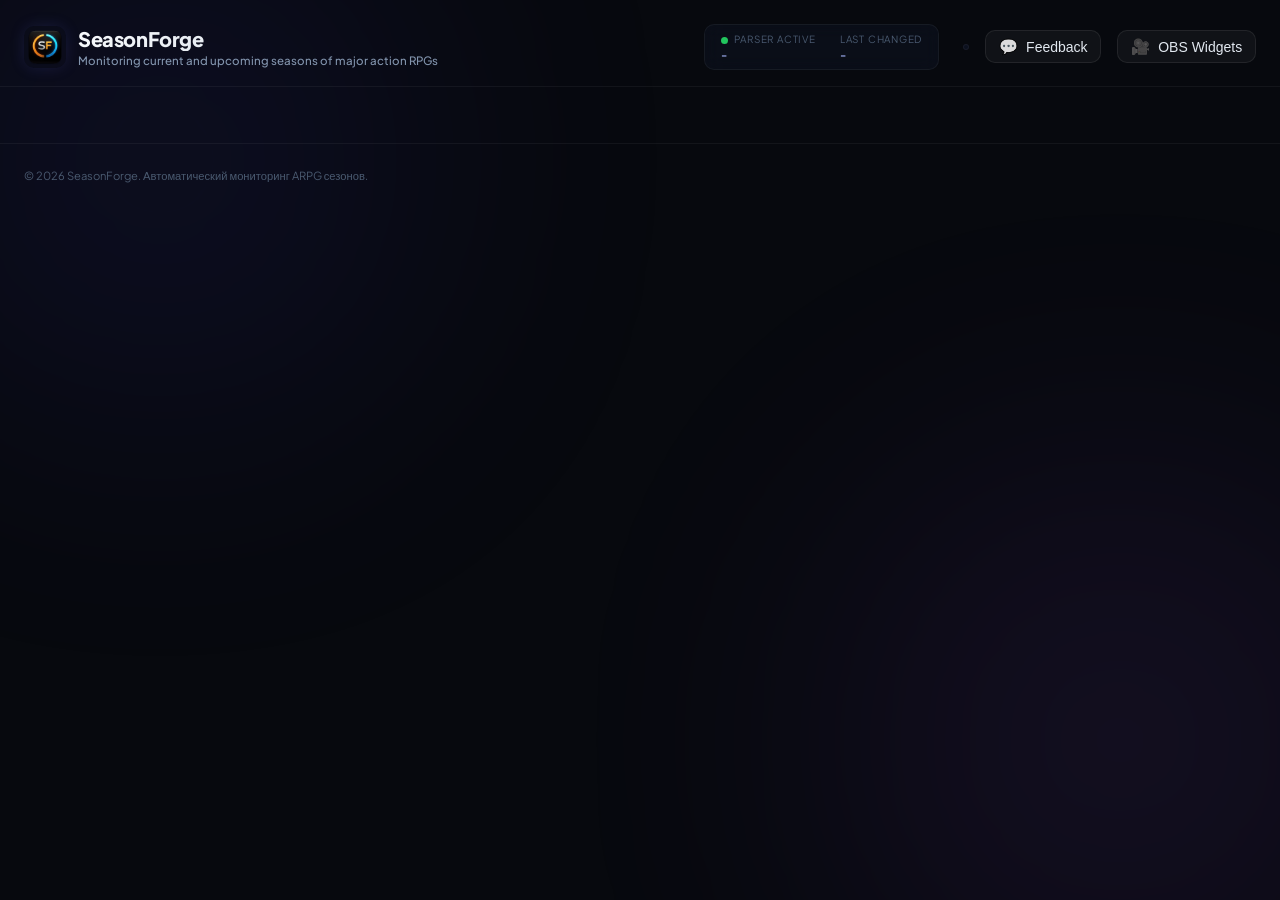
==== commit c9092754: "feat(header): add active parser status dot and separate last checked timestamp" ====
--- a/index.html
+++ b/index.html
@@ -40,12 +40,12 @@
       <div class="app-header__right-block">
         <div class="app-header__meta">
           <div class="app-header__meta-item">
-            <span class="app-header__meta-label" id="lbl-last-updated">Last updated</span>
-            <strong id="last-updated-time">-</strong>
+            <span class="app-header__meta-label" id="lbl-status-check"><span class="status-dot"></span> Parser Active</span>
+            <strong id="last-checked-time">-</strong>
           </div>
           <div class="app-header__meta-item">
-            <span class="app-header__meta-label" id="lbl-data-source">Data source</span>
-            <strong id="lbl-source-value">Official Game Feeds</strong>
+            <span class="app-header__meta-label" id="lbl-last-updated">Last Changed</span>
+            <strong id="last-updated-time">-</strong>
           </div>
         </div>
         <div class="app-header__tools">
--- a/src/styles/main.css
+++ b/src/styles/main.css
@@ -3142,4 +3142,32 @@
 
 .more-panel__about-box strong {
   color: var(--text);
+}
+
+/* Status indicator pulse dot */
+.status-dot {
+  display: inline-block;
+  width: 7px;
+  height: 7px;
+  border-radius: 50%;
+  background-color: #22c55e;
+  margin-right: 4px;
+  box-shadow: 0 0 0 0 rgba(34, 197, 94, 0.7);
+  animation: pulse-dot 2s infinite;
+  vertical-align: middle;
+}
+
+@keyframes pulse-dot {
+  0% {
+    transform: scale(0.95);
+    box-shadow: 0 0 0 0 rgba(34, 197, 94, 0.7);
+  }
+  70% {
+    transform: scale(1);
+    box-shadow: 0 0 0 6px rgba(34, 197, 94, 0);
+  }
+  100% {
+    transform: scale(0.95);
+    box-shadow: 0 0 0 0 rgba(34, 197, 94, 0);
+  }
 }
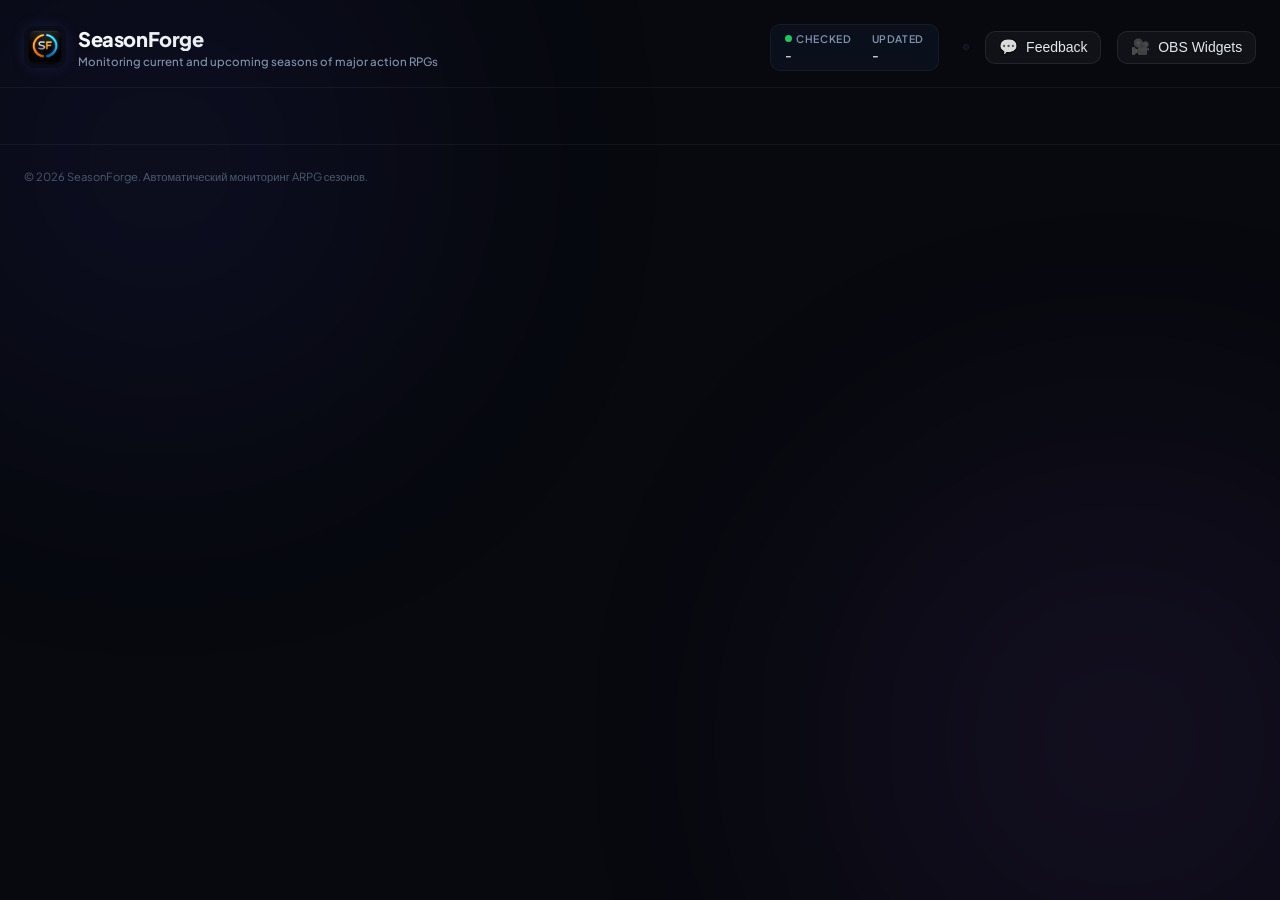
==== commit a3abd55e: "fix(app): fix missing setRawData import and update status headers" ====
--- a/index.html
+++ b/index.html
@@ -40,11 +40,11 @@
       <div class="app-header__right-block">
         <div class="app-header__meta">
           <div class="app-header__meta-item">
-            <span class="app-header__meta-label" id="lbl-status-check"><span class="status-dot"></span> Parser Active</span>
+            <span class="app-header__meta-label" id="lbl-status-check"><span class="status-dot"></span> Checked</span>
             <strong id="last-checked-time">-</strong>
           </div>
           <div class="app-header__meta-item">
-            <span class="app-header__meta-label" id="lbl-last-updated">Last Changed</span>
+            <span class="app-header__meta-label" id="lbl-last-updated">Updated</span>
             <strong id="last-updated-time">-</strong>
           </div>
         </div>
--- a/src/styles/main.css
+++ b/src/styles/main.css
@@ -1762,10 +1762,11 @@
 
 .app-header__meta {
   display: flex;
-  gap: 1.5rem;
+  align-items: center;
+  gap: 1.25rem;
   font-size: 0.7rem;
-  background: rgba(15, 23, 42, 0.4);
-  padding: 0.5rem 1rem;
+  background: rgba(15, 23, 42, 0.5);
+  padding: 0.45rem 0.9rem;
   border-radius: var(--radius-sm);
   border: 1px solid var(--border-soft);
   backdrop-filter: blur(8px);
@@ -1786,19 +1787,23 @@
 .app-header__meta-item {
   display: flex;
   flex-direction: column;
-  gap: 0.1rem;
+  gap: 0.15rem;
 }
 
 .app-header__meta-label {
-  color: var(--muted-strong);
-  font-size: 0.62rem;
+  color: var(--muted);
+  font-size: 0.65rem;
+  font-weight: 600;
   text-transform: uppercase;
-  letter-spacing: 0.08em;
+  letter-spacing: 0.06em;
+  display: flex;
+  align-items: center;
 }
 
 .app-header__meta strong {
-  color: #a5b4fc;
+  color: #e2e8f0;
   font-weight: 600;
+  font-size: 0.75rem;
 }
 
 /* App Footer */
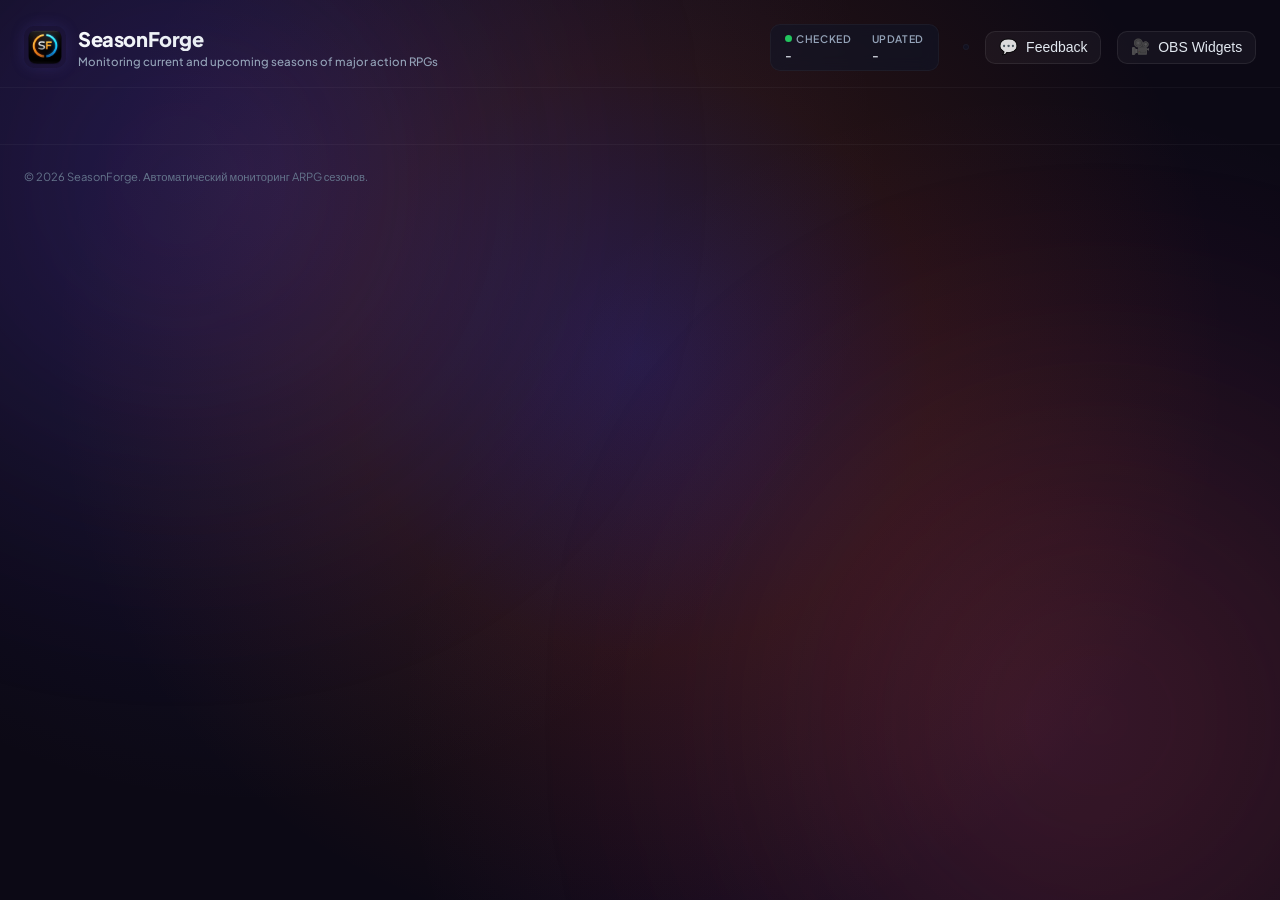
==== commit 1e35f8cb: "perf: optimize font loading waterfall and remove duplicate backdrop-filters" ====
--- a/index.html
+++ b/index.html
@@ -16,6 +16,11 @@
     <meta name="twitter:card" content="summary_large_image" />
     <meta name="twitter:title" content="SeasonForge - ARPG Season Tracker" />
     <meta name="twitter:description" content="Monitor current and upcoming seasons, cycles, and leagues of major action RPGs like Path of Exile, Diablo IV, Last Epoch, and Torchlight Infinite." />
+
+    <!-- Google Fonts Preconnect & Styles -->
+    <link rel="preconnect" href="https://fonts.googleapis.com" />
+    <link rel="preconnect" href="https://fonts.gstatic.com" crossorigin />
+    <link rel="stylesheet" href="https://fonts.googleapis.com/css2?family=Plus+Jakarta+Sans:wght@300;400;500;600;700;800&display=swap" />
 
     <link rel="stylesheet" href="./src/styles/main.css?v=1.0.1" />
     <link rel="icon" href="./assets/favicon.png" type="image/png" />
--- a/src/styles/main.css
+++ b/src/styles/main.css
@@ -1,21 +1,19 @@
-@import url('https://fonts.googleapis.com/css2?family=Plus+Jakarta+Sans:wght@300;400;500;600;700;800&display=swap');
-
 :root {
   color-scheme: dark;
-  --bg: #07090e;
-  --panel: rgba(16, 22, 37, 0.7);
-  --panel-strong: rgba(7, 9, 14, 0.85);
+  --bg: #0c0915;
+  --panel: rgba(20, 16, 32, 0.65);
+  --panel-strong: rgba(12, 9, 21, 0.88);
   --text: #f8fafc;
-  --muted: #8294ad;
-  --muted-strong: #4a5a70;
-  --border: rgba(255, 255, 255, 0.09);
-  --border-soft: rgba(255, 255, 255, 0.05);
+  --muted: #94a3b8;
+  --muted-strong: #64748b;
+  --border: rgba(255, 255, 255, 0.08);
+  --border-soft: rgba(255, 255, 255, 0.04);
   --accent: #6366f1;
   --accent-soft: rgba(99, 102, 241, 0.08);
-  --accent-glow: rgba(99, 102, 241, 0.2);
-  --gold: #f5c342;
-  --gold-soft: rgba(245, 195, 66, 0.1);
-  --gold-glow: rgba(245, 195, 66, 0.15);
+  --accent-glow: rgba(99, 102, 241, 0.3);
+  --gold: #f59e0b;
+  --gold-soft: rgba(245, 158, 11, 0.12);
+  --gold-glow: rgba(245, 158, 11, 0.25);
   --green-soft: rgba(16, 185, 129, 0.1);
   --green-text: #a7f3d0;
   --amber-soft: rgba(245, 158, 11, 0.1);
@@ -37,7 +35,12 @@
 body {
   margin: 0;
   font-family: var(--font);
-  background: #07090e;
+  background: #0c0915;
+  background-image: 
+    radial-gradient(circle at 50% 40%, rgba(139, 92, 246, 0.18) 0%, rgba(234, 88, 12, 0.1) 35%, transparent 70%),
+    radial-gradient(circle at 20% 20%, rgba(99, 102, 241, 0.15) 0%, transparent 50%),
+    radial-gradient(circle at 80% 80%, rgba(217, 70, 239, 0.12) 0%, transparent 50%);
+  background-attachment: fixed;
   color: #f8fafc;
   min-height: 100vh;
   overflow-x: hidden;
@@ -52,23 +55,23 @@
   filter: blur(140px);
   pointer-events: none;
   z-index: 0;
-  opacity: 0.4;
+  opacity: 0.45;
 }
 
 body::before {
-  width: 480px;
-  height: 480px;
+  width: 520px;
+  height: 520px;
   top: -80px;
   left: -80px;
-  background: rgba(79, 70, 229, 0.3);
+  background: rgba(124, 58, 237, 0.35);
 }
 
 body::after {
-  width: 560px;
-  height: 560px;
+  width: 600px;
+  height: 600px;
   right: -120px;
   bottom: -120px;
-  background: rgba(168, 85, 247, 0.24);
+  background: rgba(234, 88, 12, 0.28);
 }
 
 /* ===== LAYOUT ===== */
@@ -182,18 +185,29 @@
   gap: 0.4rem;
   padding: 0.5rem 0.55rem;
   border-radius: var(--radius-xs);
-  background: rgba(15, 23, 42, 0.7);
-  border: 1px solid rgba(148, 163, 184, 0.06);
+  background: rgba(18, 14, 28, 0.65);
+  border: 1px solid rgba(255, 255, 255, 0.06);
   cursor: pointer;
-  transition: all 0.15s ease;
+  transition: transform 0.3s cubic-bezier(0.175, 0.885, 0.32, 1.275), 
+              border-color 0.3s ease, 
+              box-shadow 0.3s ease, 
+              background 0.3s ease;
   min-height: 42px;
   position: relative;
 }
 
 .navbar__tab:hover {
-  border-color: rgba(99, 102, 241, 0.18);
-  background: rgba(99, 102, 241, 0.06);
-  transform: translateX(2px);
+  transform: translateY(-2px);
+  border-color: color-mix(in srgb, var(--tab-color, var(--gold)) 40%, rgba(255, 255, 255, 0.15));
+  background: linear-gradient(135deg, rgba(255, 255, 255, 0.04), color-mix(in srgb, var(--tab-color, var(--gold)) 8%, transparent));
+  box-shadow: 0 6px 16px rgba(0, 0, 0, 0.35);
+}
+
+.navbar__tab:hover .navbar__tab-icon,
+.navbar__tab:hover .navbar__tab-logo,
+.navbar__tab:hover .navbar__tab-emoji {
+  filter: drop-shadow(0 0 5px color-mix(in srgb, var(--tab-color, var(--gold)) 40%, transparent));
+  transform: scale(1.04);
 }
 
 .navbar__tab.navbar__link--active {
@@ -228,7 +242,7 @@
   justify-content: center;
   font-size: 0.95rem;
   flex-shrink: 0;
-  transition: all 0.2s ease;
+  transition: filter 0.3s ease, transform 0.3s cubic-bezier(0.175, 0.885, 0.32, 1.275), background 0.2s ease;
 }
 
 .navbar__link--active .navbar__tab-icon {
@@ -245,9 +259,12 @@
   padding: 3px;
   box-sizing: border-box;
   display: block;
+  transition: filter 0.3s ease, transform 0.3s cubic-bezier(0.175, 0.885, 0.32, 1.275);
 }
 
 .navbar__tab-emoji {
+  transition: filter 0.3s ease, transform 0.3s cubic-bezier(0.175, 0.885, 0.32, 1.275);
+}
   display: flex;
   align-items: center;
   justify-content: center;
@@ -373,8 +390,26 @@
   border-radius: var(--radius-lg);
   padding: 1.75rem;
   min-height: 340px;
-  border-color: rgba(255, 255, 255, 0.04);
+  background: rgba(20, 16, 32, 0.65);
+  border: 1px solid rgba(255, 255, 255, 0.08);
   box-shadow: var(--shadow-card);
+  backdrop-filter: blur(16px);
+  transition: transform 0.25s ease, 
+              border-color 0.25s ease, 
+              box-shadow 0.25s ease;
+}
+
+.game-card:hover {
+  transform: translateY(-2px);
+  border-color: color-mix(in srgb, var(--game-color, var(--gold)) 40%, rgba(255, 255, 255, 0.15));
+  box-shadow: 0 16px 36px rgba(0, 0, 0, 0.5), 0 0 15px color-mix(in srgb, var(--game-color, var(--gold)) 12%, transparent);
+}
+
+.game-card:hover .game-card__watermark-logo,
+.game-card:hover .game-card__cta-icon-box img,
+.game-card:hover .game-card__cta-icon {
+  filter: drop-shadow(0 0 6px color-mix(in srgb, var(--game-color, var(--gold)) 50%, transparent));
+  transform: scale(1.03);
 }
 
 .game-card__glow {
@@ -826,9 +861,10 @@
   position: relative;
   border-radius: var(--radius-md);
   padding: 1.5rem;
-  margin-top: 1rem;
-  background: rgba(15, 23, 42, 0.3);
-  border: 1px solid rgba(255, 255, 255, 0.05);
+  margin-top: 0;
+  background: rgba(18, 14, 28, 0.65);
+  border: 1px solid rgba(255, 255, 255, 0.08);
+  backdrop-filter: blur(16px);
 }
 
 .timeline-card__header {
@@ -875,11 +911,12 @@
 
 .timeline-map__grid {
   position: relative;
-  background: rgba(15, 23, 42, 0.45);
-  border: 1px solid rgba(255, 255, 255, 0.03);
+  background: rgba(255, 255, 255, 0.03);
+  border: 1px solid rgba(255, 255, 255, 0.12);
   border-radius: var(--radius-sm);
   padding: 2.25rem 1.25rem 1.25rem 1.25rem;
   overflow: hidden;
+  box-shadow: inset 0 1px 0 rgba(255, 255, 255, 0.08), inset 0 0 30px rgba(139, 92, 246, 0.06);
 }
 
 .timeline-map__months {
@@ -1183,13 +1220,16 @@
 }
 
 .upcoming-card {
-  background: rgba(15, 23, 42, 0.3);
-  border: 1px solid rgba(255, 255, 255, 0.04);
+  background: rgba(18, 14, 28, 0.65);
+  border: 1px solid rgba(255, 255, 255, 0.06);
   border-radius: var(--radius-sm);
   padding: 0.75rem;
   display: flex;
   flex-direction: column;
-  transition: border-color 0.2s ease, box-shadow 0.2s ease, background-color 0.2s ease;
+  transition: transform 0.3s cubic-bezier(0.175, 0.885, 0.32, 1.275), 
+              border-color 0.3s ease, 
+              box-shadow 0.3s ease, 
+              background-color 0.3s ease;
   position: relative;
   overflow: hidden;
 }
@@ -1202,13 +1242,21 @@
   right: 0;
   height: 2px;
   background: var(--game-color);
-  opacity: 0.6;
+  opacity: 0.8;
 }
 
 .upcoming-card:hover {
-  background: rgba(15, 23, 42, 0.45);
-  border-color: color-mix(in srgb, var(--game-color) 40%, transparent);
-  box-shadow: 0 0 12px color-mix(in srgb, var(--game-color) 12%, transparent);
+  transform: translateY(-4px);
+  background: rgba(26, 20, 42, 0.75);
+  border-color: color-mix(in srgb, var(--game-color) 60%, #f59e0b);
+  box-shadow: 0 12px 28px rgba(0, 0, 0, 0.5), 0 0 20px color-mix(in srgb, var(--game-color) 25%, transparent);
+}
+
+.upcoming-card:hover img,
+.upcoming-card:hover .upcoming-card__logo {
+  filter: drop-shadow(0 0 10px color-mix(in srgb, var(--game-color) 80%, #ffffff));
+  transform: scale(1.1);
+  transition: filter 0.3s ease, transform 0.3s ease;
 }
 
 .upcoming-card__date-wrapper {
